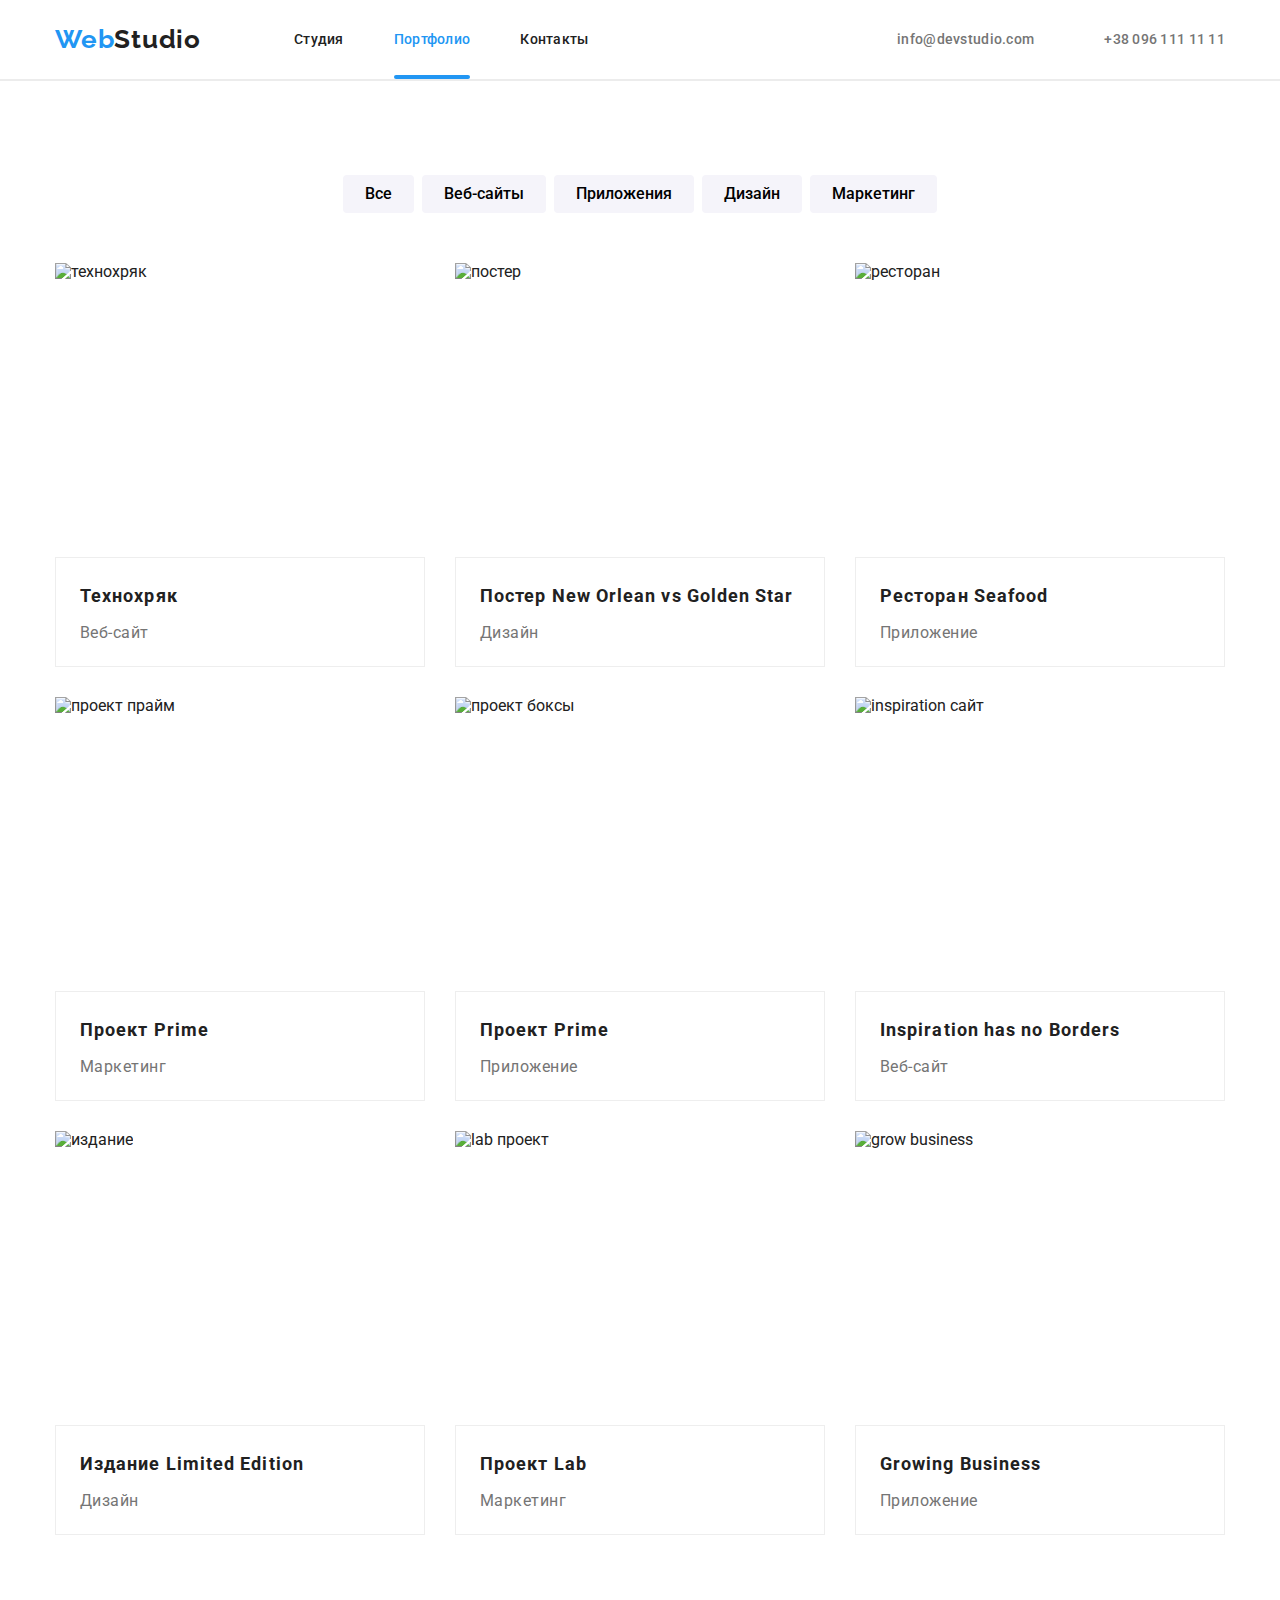
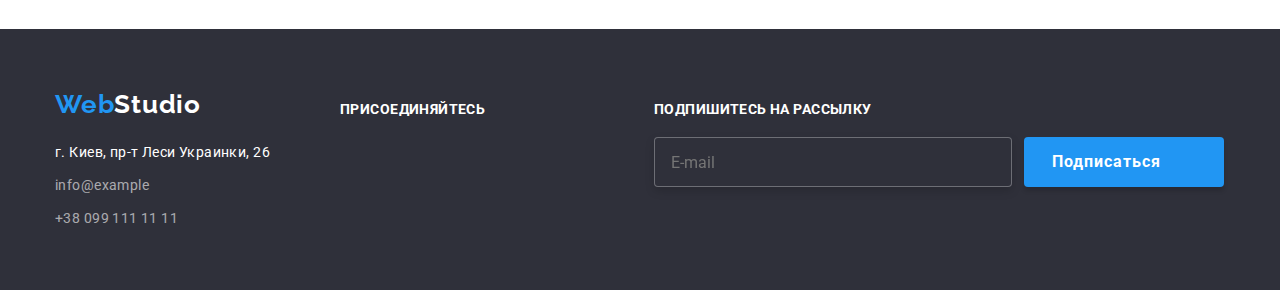
==== portfolio.html @ 8ff555a3 "initial commit" ====
<!DOCTYPE html>
<html lang="ru">

<head>
  <title>Портфолио</title>
  <link rel="shortcut icon" href="./images/favicon.ico" type="image/ico">
  <link href="./css/main.min.css" rel="stylesheet">
  <link rel="preconnect" href="https://fonts.googleapis.com">
  <link rel="preconnect" href="https://fonts.gstatic.com" crossorigin>
  <link rel="preconnect" href="https://fonts.googleapis.com">
  <link rel="preconnect" href="https://fonts.gstatic.com" crossorigin>
  <link href="https://fonts.googleapis.com/css2?family=Raleway:ital,wght@0,100;0,200;0,300;0,400;0,500;0,600;0,700;0,800;0,900;1,100;1,200;1,300;1,400;1,500;1,600;1,700;1,800;1,900&family=Roboto:ital,wght@0,100;0,300;0,400;0,500;0,700;0,900;1,100;1,300;1,400;1,500;1,700;1,900&display=swap" rel="stylesheet">
</head>

<body>
  <header>
    <div class="container">
      <a class="logo-link" href="./index.html" lang="en">Web<span class="accentlogo">Studio</span></a>
      <nav>
        <ul>
          <li><a href="./index.html" class="link-inline">Студия</a></li>
          <li>
            <a href="./portfolio.html" class="link-inline a1 current">Портфолио</a>
          </li>
          <li><a href="#" class="link-inline a2">Контакты</a></li>
        </ul>
      </nav>

      <div class="contact">
        <a href="#" class="link-inline2">
          <svg class="contact-icon-1">
            <use href="./images/icons.svg#icon-envelope"></use>
          </svg>info@devstudio.com</a>
        <a href="#" class="link-inline2 a3">
          <svg class="contact-icon-2">
            <use href="./images/icons.svg#icon-Vector"></use>
          </svg>+38 096 111 11 11</a>
      </div>
    </div>
  </header>
  <hr class="line">

  <main>
    <section class="main-section-9">
      <div class="main-section-5">
        <div class="container">
          <ul>
            <li>
              <button type="button" class="button2">Все</button>
            </li>

            <li class="li14">
              <button type="button" class="button2">Веб-сайты</button>
            </li>

            <li class="li15">
              <button type="button" class="button2">Приложения</button>
            </li>

            <li class="li16">
              <button type="button" class="button2">Дизайн</button>
            </li>

            <li class="li17">
              <button type="button" class="button2">Маркетинг</button>
            </li>
          </ul>
        </div>
      </div>

      <div class="main-section-6">
        <div class="container">
          <ul>
            <li class="li18">
              <div class="overlay">
              <img src="./images/imgtexno.jpg" alt="технохряк" width="370" height="404" />
              <div class="name-project">
                <h3 class="name2">Технохряк</h3>
                <p class="prof2">Веб-сайт</p>
              </div>
                <p class="overlay-text">
                  Ресурс предлагает комплексные<br>
                  предложения с разным уровнем <br>
                  функционала и сервисов. Все это<br>
                  позволит посетителю получить<br>
                  исчерпывающие сведения<br>
                  о компании или частном лице.
                </p>
              </div>
            </li>

            <li class="li19">
              <div class="overlay">
                <img src="./images/imgposter.jpg" alt="постер" width="370" height="404" />
              <div class="name-project">
                <h3 class="name2">Постер New Orlean vs Golden Star</h3>
                <p class="prof2">Дизайн</p>
              </div>
                  <p class="overlay-text">
                    Ресурс предлагает комплексные<br>
                    предложения с разным уровнем <br>
                    функционала и сервисов. Все это<br>
                    позволит посетителю получить<br>
                    исчерпывающие сведения<br>
                    о компании или частном лице.
                  </p>
                </div>
            </li>

            <li class="li20">
              

              <div class="overlay">
                <img src="./images/imgrestoran.jpg" alt="ресторан" width="370" height="404" />
              <div class="name-project">
                <h3 class="name2">Ресторан Seafood</h3>
                <p class="prof2">Приложение</p>
              </div>
                  <p class="overlay-text">
                    Ресурс предлагает комплексные<br>
                    предложения с разным уровнем <br>
                    функционала и сервисов. Все это<br>
                    позволит посетителю получить<br>
                    исчерпывающие сведения<br>
                    о компании или частном лице.
                  </p>
                </div>
            </li>
          </ul>
        </div>
      </div>

      <div class="main-section-7">
        <div class="container">
          <ul>
            <li class="li21">

              <div class="overlay">
                <img src="./images/imgproekt.jpg" alt="проект прайм" width="370" height="404" />
              <div class="name-project">
                <h3 class="name2">Проект Prime</h3>
                <p class="prof2">Маркетинг</p>
              </div>
                  <p class="overlay-text">
                    Ресурс предлагает комплексные<br>
                    предложения с разным уровнем <br>
                    функционала и сервисов. Все это<br>
                    позволит посетителю получить<br>
                    исчерпывающие сведения<br>
                    о компании или частном лице.
                  </p>
                </div>
            </li>

            <li class="li22">
              
              <div class="overlay">
                <img src="./images/imgproekt2.jpg" alt="проект боксы" width="370" height="404" />
              <div class="name-project">
                <h3 class="name2">Проект Prime</h3>
                <p class="prof2">Приложение</p>
              </div>

                  <p class="overlay-text">
                    Ресурс предлагает комплексные<br>
                    предложения с разным уровнем <br>
                    функционала и сервисов. Все это<br>
                    позволит посетителю получить<br>
                    исчерпывающие сведения<br>
                    о компании или частном лице.
                  </p>
                </div>
            </li>

            <li class="li23">
              <div class="overlay">
                <img src="./images/imgins.jpg" alt="inspiration сайт" width="370" height="404" />
              <div class="name-project">
                <h3 class="name2">Inspiration has no Borders</h3>
                <p class="prof2">Веб-сайт</p>
              </div>
                  <p class="overlay-text">
                    Ресурс предлагает комплексные<br>
                    предложения с разным уровнем <br>
                    функционала и сервисов. Все это<br>
                    позволит посетителю получить<br>
                    исчерпывающие сведения<br>
                    о компании или частном лице.
                  </p>
                </div>
            </li>
          </ul>
        </div>
      </div>

      <div class="main-section-8">
        <div class="container">
          <ul>
            <li class="li24">
              <div class="overlay">
                <img src="./images/imgizdanie.jpg" alt="издание" width="370" height="404" />
              <div class="name-project">
                <h3 class="name2">Издание Limited Edition</h3>
                <p class="prof2">Дизайн</p>
              </div>
                  <p class="overlay-text">
                    Ресурс предлагает комплексные<br>
                    предложения с разным уровнем <br>
                    функционала и сервисов. Все это<br>
                    позволит посетителю получить<br>
                    исчерпывающие сведения<br>
                    о компании или частном лице.
                  </p>
                </div>
            </li>

            <li class="li25">
              <div class="overlay">
                <img src="./images/imglab.jpg" alt="lab проект" width="370" height="404" />
              <div class="name-project">
                <h3 class="name2">Проект Lab</h3>
                <p class="prof2">Маркетинг</p>
              </div>
                  <p class="overlay-text">
                    Ресурс предлагает комплексные<br>
                    предложения с разным уровнем <br>
                    функционала и сервисов. Все это<br>
                    позволит посетителю получить<br>
                    исчерпывающие сведения<br>
                    о компании или частном лице.
                  </p>
                </div>
            </li>

            <li class="li26">

              <div class="overlay">
                <img src="./images/imggrow.jpg" alt="grow business" width="370" height="404" />
              <div class="name-project">
                <h3 class="name2">Growing Business</h3>
                <p class="prof2">Приложение</p>
              </div>
                  <p class="overlay-text">
                    Ресурс предлагает комплексные<br>
                    предложения с разным уровнем <br>
                    функционала и сервисов. Все это<br>
                    позволит посетителю получить<br>
                    исчерпывающие сведения<br>
                    о компании или частном лице.
                  </p>
                </div>
            </li>
          </ul>
        </div>
      </div>
    </section>
  </main>

  <footer>
    <div class="container">
      <div class="footer-info">
        <a class="logo-link" href="./index.html" lang="en">Web<span class="accentlogo2">Studio</span></a>
        <adress>
          <ul>
            <li>
              <a class="link-inline3" href="https://www.google.com.ua/maps/place/бул.+Леси+Украинки,+26,+Киев,+02000/@50.4265807,30.5361971,17z/data=!3m1!4b1!4m5!3m4!1s0x40d4cf0e033ecbe9:0x57a4dffefec77da0!8m2!3d50.4265807!4d30.5383858">г. Киев, пр-т Леси Украинки, 26 </a>
            </li>

            <li class="li12">
              <a href="#" class="link-inline4">info@example</a>
            </li>

            <li class="li13">
              <a href="#" class="link-inline4">+38 099 111 11 11</a>
            </li>
          </ul>
        </adress>
      </div>

      <div class="footer-social-links">
        <h3>Присоединяйтесь</h3>

        <ul>
          <li>
            <a class="a14" href="#">
              <svg class="footer-svg">
                <use href="images/icons.svg#icon-Ellipse-3"></use>
              </svg>
            </a>
          </li>

          <li>
            <a class="a15" href="#">
              <svg class="footer-svg svg6">
                <use href="images/icons.svg#icon-Ellipse-2"></use>
              </svg>
            </a>
          </li>

          <li>
            <a class="a16" href="#">
              <svg class="footer-svg svg7">
                <use href="images/icons.svg#icon-Ellipse-1"></use>
              </svg>
            </a>
          </li>

          <li>
            <a class="a17" href="#">
              <svg class="footer-svg svg8">
                <use href="images/icons.svg#icon-Ellipse"></use>
              </svg>
            </a>
          </li>
        </ul>
      </div>

      <div class="footer-email">
        <h3>Подпишитесь на рассылку</h3>
        <ul>
            <li>
                <form>
                    <input
                      type="email"
                      class="contact-form-input"
                      name="user_email"
                      placeholder="E-mail"
                      required
                    />
                </form>
            </li>

            <li>
                <button class="button3" type="submit">Подписаться<svg><use href="./images/icons.svg#icon-send"></use></svg></button>
            </li>
        </ul>
      </div>

    </div>
  </footer>

</body>

</html>
---- css/main.min.css ----
html,body{margin:0;padding:0}body{color:#212121;background-color:#fff;font-family:Roboto}*,*::before,*::after{box-sizing:border-box}a{text-decoration:none}ul{list-style:none;padding-left:0;margin:0}h1,h2,h3,h4,h5,h6,p{margin:0}textarea{resize:none}header{display:flex;background-color:#fff;padding-top:24px;padding-bottom:24px;font-family:Roboto}main{font-family:Roboto}.line{margin:0;border:1px solid #ececec}header .container{display:flex;align-items:center}nav{display:flex}header ul{display:flex;margin:0;padding:0}header .current{color:#2196f3}.current::after{content:"";position:absolute;width:100%;height:4px;background-size:cover;background-color:#2196f3;border-radius:2px;margin-top:43px;background-image:url(./images/hover.jpg)}.a1,.a2,.a3{margin-left:50px}.contact{display:flex;align-items:center;margin-left:auto}.contact svg{margin-right:10px}.link-inline2 .contact-icon-1{width:16px;height:12px;fill:#757575;transition:250ms cubic-bezier(0.4, 0, 0.2, 1)}.link-inline2 .contact-icon-2{width:10px;height:16px;fill:#757575;transition:250ms cubic-bezier(0.4, 0, 0.2, 1)}.link-inline2:hover .contact-icon-1,.link-inline2:focus .contact-icon-1{transition:250ms cubic-bezier(0.4, 0, 0.2, 1);fill:#2196f3}.link-inline2:hover .contact-icon-2,.link-inline2:focus .contact-icon-2{transition:250ms cubic-bezier(0.4, 0, 0.2, 1);fill:#2196f3}.contact a{display:flex;align-items:center}header .logo-link{margin-right:93px}.container{width:1200px;padding-left:15px;padding-right:15px;margin:0 auto}.container-2{display:flex;margin-bottom:30px}.container-sect-1{width:270px;height:120px;background:#f5f4fa;border-radius:4px;display:inline-flex;justify-content:center;align-items:center}.container-sect-2{width:270px;height:120px;background:#f5f4fa;border-radius:4px;display:inline-flex;justify-content:center;align-items:center}.container-sect-3{width:270px;height:120px;background:#f5f4fa;border-radius:4px;display:inline-flex;justify-content:center;align-items:center}.container-sect-4{width:270px;height:120px;background:#f5f4fa;border-radius:4px;display:inline-flex;justify-content:center;align-items:center}.container2-svg{width:70px;height:70px}.main-section-1{display:flex;background-color:#2f303a;padding-top:200px;padding-bottom:200px;background-image:linear-gradient(rgba(47, 48, 58, 0.4), rgba(47, 48, 58, 0.4)),url(https://i.ibb.co/mz9Yhfp/bg-1-sect.jpg);background-repeat:no-repeat;background-position:center;background-size:cover;max-width:100%;margin:0 auto}.main-section-1 h1{text-align:center;margin-top:0}.button-pos{display:flex;justify-content:center;margin-top:30px}.button-pos2{display:flex;justify-content:center;margin-top:40px}.backdrop{position:fixed;top:0;left:0;width:100%;height:100%;z-index:1;background-color:rgba(0,0,0,.2);transition:opacity 250ms cubic-bezier(0.4, 0, 0.2, 1),visibility 250ms cubic-bezier(0.4, 0, 0.2, 1)}.backdrop.is-hidden{visibility:hidden;opacity:0;pointer-events:none}.backdrop.is-hidden .modal{transform:translate(-50%, -50%) scale(0.5)}.modal{position:absolute;top:221px;left:50%;transform:translate(-50%, 0);margin-left:auto;width:528px;height:581px;background-color:#fff;box-shadow:0px 1px 3px rgba(0,0,0,.12),0px 1px 1px rgba(0,0,0,.14),0px 2px 1px rgba(0,0,0,.2);border-radius:4px;transition:transform 250ms cubic-bezier(0.4, 0, 0.2, 1)}.modal .button-close{display:block;position:absolute;top:8px;right:8px;background-color:#fff;padding:0;margin:0;border:none;cursor:pointer}.modal .close-icon:hover{fill:#2196f3;transition:250ms cubic-bezier(0.4, 0, 0.2, 1)}.modal .close-icon{height:30px;width:30px;border:1px solid rgba(0,0,0,.1);border-radius:50%;transition:250ms cubic-bezier(0.4, 0, 0.2, 1)}.modal h3{font-family:Roboto;font-style:normal;text-align:center;font-weight:700;font-size:20px;line-height:23px;letter-spacing:.03em;color:#212121;width:448px;margin-bottom:12px}.modal .name-text{font-family:Roboto;font-style:normal;font-weight:400;font-size:12px;line-height:14px;letter-spacing:.01em;color:#757575;margin-bottom:4px}.modal .name-check{font-family:Roboto;font-style:normal;font-weight:400;line-height:18px;font-size:14px;letter-spacing:.03em;color:#757575}.modal label{display:flex}.modal-container{padding:40px}.modal-icon-1{position:absolute;width:12px;height:12px;left:55px;top:107px;transition:250ms cubic-bezier(0.4, 0, 0.2, 1)}.modal-icon-2{position:absolute;width:13px;height:13px;left:54.27px;top:174.26px;transition:250ms cubic-bezier(0.4, 0, 0.2, 1)}.modal-icon-3{position:absolute;width:15px;height:12px;left:53.5px;top:243px;transition:250ms cubic-bezier(0.4, 0, 0.2, 1)}.modal-hover-focus:hover .modal-icon,.modal-hover-focus:focus .modal-icon{fill:#2196f3}.modal-hover-focus:hover .contact-form-input,.modal-hover-focus:focus .contact-form-input{border:1px solid #2196f3;border-radius:4px}.contact-form-input{width:448px;height:40px;border:1px solid rgba(33,33,33,.2);border-radius:4px;margin-bottom:10px;transition:250ms cubic-bezier(0.4, 0, 0.2, 1);padding-left:42px}.contact-form-message:hover,.contact-form-message:focus{border:1px solid #2196f3;border-radius:4px}.contact-form-message{width:448px;height:120px;border:1px solid rgba(33,33,33,.2);border-radius:4px;padding-top:12px;padding-left:16px;margin-bottom:20px;font-family:Roboto;font-style:normal;font-weight:400;font-size:12px;line-height:14px;letter-spacing:.01em;transition:250ms cubic-bezier(0.4, 0, 0.2, 1)}.contact-form-checkbox{width:16px;height:15px;margin-right:8.38px;margin-left:12px;cursor:pointer}.container-check{display:block;position:relative;cursor:pointer;font-size:22px;-webkit-user-select:none;-moz-user-select:none;-ms-user-select:none;user-select:none}.container-check input{position:absolute;opacity:0;cursor:pointer;height:0;width:0}.checkmark{margin-left:12px;margin-right:8.38px;height:15px;width:16px;background-image:url(../images/Vectordisabled.svg)}.container-check input:checked~.checkmark{background-image:url(../images/check.svg)}.modal-container label a{color:#2196f3;text-decoration:underline}.main-section-2{display:flex;background-color:#fff;padding-top:94px;padding-bottom:94px}.main-section-2 ul{display:flex;margin:0}.main-section-2 li{width:270px}.main-section-2 h3{margin-bottom:10px}.li2,.li3,.li4{margin-left:30px}.main-section-2 div{margin-bottom:30px}.main-section-3{display:flex;background-color:#fff;padding-bottom:94px}.main-section-3 h2{text-align:center}.main-section-3 ul{margin-top:50px;display:flex}.main-section-3 img{display:block}.li5{position:relative}.zan-text{position:absolute;background-color:rgba(47,48,58,.8);padding-top:27px;padding-bottom:27px;width:370px;bottom:0}.zan-text h3{font-style:normal;font-weight:700;font-size:14px;line-height:16px;text-align:center;letter-spacing:.03em;text-transform:uppercase;color:#fff}.li6,.li7{position:relative;margin-left:30px}.main-section-4{display:flex;background-color:#f5f4fa;padding-top:94px;padding-bottom:124px}.main-section-4 h2{margin:0;text-align:center;margin-bottom:50px}.main-section-4 ul{display:flex;margin:0}.main-section-4 img{box-shadow:0px 1px 3px rgba(0,0,0,.12),0px 1px 1px rgba(0,0,0,.14),0px 2px 1px rgba(0,0,0,.2);border-radius:0px 0px 4px 4px}.li9,.li10,.li11{margin-left:30px}.name-prof{display:flex;flex-direction:column;columns:2;text-align:center;align-items:center;margin-top:-145px;margin-bottom:16px}.name-prof h3{margin-bottom:10px}.commad-icon-ul a .command-icon{width:20px;height:20px;transition:250ms cubic-bezier(0.4, 0, 0.2, 1)}.commad-icon-ul a{display:flex;background-color:#fff;border:none;border-radius:50%;padding:12px;transition:250ms cubic-bezier(0.4, 0, 0.2, 1)}.a4{margin-left:32px}.a5,.a6,.a7{margin-left:10px}.commad-icon-ul a .command-icon{fill:#afb1b8}.commad-icon-ul a:hover .command-icon,.commad-icon-ul a:focus .command-icon{transition:250ms cubic-bezier(0.4, 0, 0.2, 1);fill:#fff}.commad-icon-ul a:hover,.commad-icon-ul a:focus{transition:250ms cubic-bezier(0.4, 0, 0.2, 1);background-color:#2196f3}.main-section-5{display:flex;background-color:#fff;margin-bottom:50px}.main-section-5 ul{display:flex;margin-top:0;margin-bottom:0;justify-content:center}.li14,.li15,.li16,.li17{margin-left:8px}.main-section-6{display:flex;margin-bottom:30px}.main-section-6 ul{display:flex}.li19,.li20,.li22,.li23,.li25,.li26{margin-left:30px}.overlay{position:relative;overflow:hidden;width:370px;height:404px}.overlay-text{position:absolute;visibility:hidden;width:370px;height:294px;background-color:rgba(33,150,243,.9);font-family:Roboto;font-style:normal;font-weight:400;font-size:18px;line-height:28px;letter-spacing:.03em;color:#fff;top:294px;padding-top:63px;padding-left:24px;padding-bottom:63px;transition:transform 250ms cubic-bezier(0.4, 0, 0.2, 1),opacity 250ms cubic-bezier(0.4, 0, 0.2, 1)}.name-project{position:absolute;overflow:hidden;background-color:#fff;width:370px;height:110px;top:294px;padding-top:20px;padding-left:24px;border:1px solid #eee;z-index:1}.name-project p{margin-top:4px}.li18 .overlay-text{transition:250ms cubic-bezier(0.4, 0, 0.2, 1)}.li19 .overlay-text{transition:250ms cubic-bezier(0.4, 0, 0.2, 1)}.li20 .overlay-text{transition:250ms cubic-bezier(0.4, 0, 0.2, 1)}.li21 .overlay-text{transition:250ms cubic-bezier(0.4, 0, 0.2, 1)}.li22 .overlay-text{transition:250ms cubic-bezier(0.4, 0, 0.2, 1)}.li23 .overlay-text{transition:250ms cubic-bezier(0.4, 0, 0.2, 1)}.li24 .overlay-text{transition:250ms cubic-bezier(0.4, 0, 0.2, 1)}.li25 .overlay-text{transition:250ms cubic-bezier(0.4, 0, 0.2, 1)}.li26 .overlay-text{transition:250ms cubic-bezier(0.4, 0, 0.2, 1)}.li18:hover .overlay-text{visibility:visible;transform:translatey(-100%)}.li19:hover .overlay-text{visibility:visible;transform:translatey(-100%)}.li20:hover .overlay-text{visibility:visible;transform:translatey(-100%)}.li21:hover .overlay-text{visibility:visible;transform:translatey(-100%)}.li22:hover .overlay-text{visibility:visible;transform:translatey(-100%)}.li23:hover .overlay-text{visibility:visible;transform:translatey(-100%)}.li24:hover .overlay-text{visibility:visible;transform:translatey(-100%)}.li25:hover .overlay-text{visibility:visible;transform:translatey(-100%)}.li26:hover .overlay-text{visibility:visible;transform:translatey(-100%)}.main-section-7{display:flex;margin-bottom:30px}.main-section-7 ul{display:flex}.main-section-8{display:flex}.main-section-8 ul{display:flex}.main-section-9{padding-top:94px;padding-bottom:94px}.li18,.li19,.li20,.li21,.li22,.li23,.li24,.li25,.li26{transition:250ms cubic-bezier(0.4, 0, 0.2, 1)}.li18:hover,.li19:hover,.li20:hover,.li21:hover,.li22:hover,.li23:hover,.li24:hover,.li25:hover,.li26:hover,.li18:focus,.li19:focus,.li20:focus,.li21:focus,.li22:focus,.li23:focus,.li24:focus,.li25:focus,.li26:focus{box-shadow:0px 1px 1px rgba(0,0,0,.12),0px 4px 4px rgba(0,0,0,.06),1px 4px 6px rgba(0,0,0,.16)}.main-section-10{padding-top:94px;padding-bottom:94px}.main-section-10 h2{text-align:center;margin-bottom:50px}.client-section{display:flex}.client-section a{display:flex;width:170px;height:92px;fill:#afb1b8;border:1px solid #afb1b8;border-radius:4px;transition:250ms cubic-bezier(0.4, 0, 0.2, 1)}.client-section a:hover,.client-section a:focus{fill:#2196f3;border:1px solid #2196f3;border-radius:4px}.a8,.a9,.a10,.a11,.a12{margin-right:30px}footer{display:flex;background-color:#2f303a;margin:0;padding-top:60px;padding-bottom:60px;font-family:Roboto}.footer-info{float:left;display:block}footer ul{margin-top:20px}.li12,.li13{margin-top:9px}footer h3{font-family:Roboto;font-style:normal;font-weight:700;font-size:14px;line-height:16px;letter-spacing:.03em;text-transform:uppercase;color:#fff;margin-bottom:20px}.footer-email{display:block;float:left;margin-left:108px;padding-top:12px}.footer-email input{width:358px;height:50px;background-color:#2f303a;color:#fff;border:1px solid rgba(255,255,255,.3);filter:drop-shadow(0px 4px 4px rgba(0, 0, 0, 0.15));border-radius:4px;margin-right:12px;padding-left:16px}.footer-email ul{display:flex}.footer-email svg{height:24px;width:24px;margin-left:10px}.footer-social-links a{display:flex;width:44px;height:44px;fill:rgba(255,255,255,.1);transition:250ms cubic-bezier(0.4, 0, 0.2, 1)}footer a:hover,footer a:focus{fill:#2196f3}.a15,.a16,.a17{margin-left:10px}.footer-social-links{display:block;float:left;margin-left:70px;padding-top:12px}.footer-social-links ul{display:flex}.logo-link{font-family:Raleway;font-style:normal;font-weight:bold;font-size:26px;line-height:1.2;letter-spacing:.03em;color:#2196f3}.accentlogo{font-family:Raleway;font-style:normal;font-weight:bold;font-size:26px;line-height:1.2;letter-spacing:.03em;color:#212121}.accentlogo2{font-family:Raleway;font-style:normal;font-weight:bold;font-size:26px;line-height:1.2;letter-spacing:.03em;color:#fff}.link-inline{display:inline-flex;position:relative;font-style:normal;font-weight:500;font-size:14px;line-height:1.1;letter-spacing:.02em;color:#212121;transition:250ms cubic-bezier(0.4, 0, 0.2, 1)}.link-inline2{font-style:normal;font-weight:500;font-size:14px;line-height:1.1;letter-spacing:.02em;color:#757575;transition:250ms cubic-bezier(0.4, 0, 0.2, 1)}.link-inline3{font-family:Roboto;font-style:normal;font-weight:400;font-size:14px;line-height:24px;letter-spacing:.03em;color:#fff;transition:250ms cubic-bezier(0.4, 0, 0.2, 1)}.link-inline4{font-family:Roboto;font-style:normal;font-weight:400;font-size:14px;line-height:24px;letter-spacing:.03em;color:rgba(255,255,255,.6);transition:250ms cubic-bezier(0.4, 0, 0.2, 1)}.link-inline:hover,.link-inline:focus{color:#2196f3}.link-inline2:hover,.link-inline2:focus{color:#2196f3}.link-inline3:hover,.link-inline3:focus{color:#2196f3}.main-logo{font-style:normal;font-weight:900;font-size:44px;line-height:1.4;letter-spacing:.06em;text-transform:uppercase;text-align:left;color:#fff}.button1{font-family:Roboto;color:#fff;font-style:normal;font-weight:bold;font-size:16px;line-height:1.9;letter-spacing:.06em;cursor:pointer;background:#2196f3;box-shadow:0px 4px 4px rgba(0,0,0,.15);border-radius:4px;width:200px;height:50px;border:0}.button2{font-family:Roboto;font-style:normal;font-weight:500;font-size:16px;line-height:1.6;cursor:pointer;background:#f5f4fa;border-radius:4px;height:38px;border:0;padding-left:22px;padding-right:22px;transition:250ms cubic-bezier(0.4, 0, 0.2, 1)}.button3{width:200px;height:50px;background:#2196f3;box-shadow:0px 4px 4px rgba(0,0,0,.15);border-radius:4px;border:0;font-family:Roboto;font-style:normal;font-weight:700;font-size:16px;line-height:30px;align-items:center;text-align:center;letter-spacing:.06em;color:#fff;cursor:pointer;display:flex;padding-left:28px}.button4{width:200px;height:50px;font-family:Roboto;font-style:normal;font-weight:700;font-size:16px;line-height:30px;letter-spacing:.06em;color:#fff;background:#2196f3;box-shadow:0px 4px 4px rgba(0,0,0,.15);border-radius:4px;border:0;cursor:pointer;transition:250ms cubic-bezier(0.4, 0, 0.2, 1)}.button4:hover,.button4:focus{background:#188ce8;box-shadow:0px 4px 4px rgba(0,0,0,.15);border-radius:4px}.button2:hover,.button2:focus{background:#2196f3;color:#fff;box-shadow:0px 3px 1px rgba(0,0,0,.1),0px 1px 2px rgba(0,0,0,.08),0px 2px 2px rgba(0,0,0,.12)}.main-zag{font-style:normal;font-weight:bold;font-size:14px;line-height:1.1;letter-spacing:.03em;text-transform:uppercase;color:#212121}.main-par{font-style:normal;font-weight:normal;font-size:14px;line-height:1.7;letter-spacing:.03em;color:#757575}.main-zag-2{font-style:normal;font-weight:bold;font-size:36px;line-height:1.2;text-align:left;letter-spacing:.03em;color:#212121}.name{font-style:normal;font-weight:500;font-size:16px;line-height:1.2;text-align:left;letter-spacing:.03em;color:#212121}.prof{font-style:normal;font-weight:normal;font-size:16px;line-height:1.2;text-align:left;letter-spacing:.03em;color:#757575}.name2{font-style:normal;font-weight:bold;font-size:18px;line-height:2;letter-spacing:.06em;color:#212121}.prof2{font-style:normal;font-weight:normal;font-size:16px;line-height:1.9;letter-spacing:.03em;color:#757575}/*! modern-normalize v1.1.0 | MIT License | https://github.com/sindresorhus/modern-normalize */*,::before,::after{box-sizing:border-box}html{line-height:1.15;-webkit-text-size-adjust:100%;-moz-tab-size:4;tab-size:4}body{margin:0;font-family:system-ui,-apple-system,"Segoe UI",Roboto,Helvetica,Arial,sans-serif,"Apple Color Emoji","Segoe UI Emoji"}hr{height:0;color:inherit}abbr[title]{text-decoration:underline dotted}b,strong{font-weight:bolder}code,kbd,samp,pre{font-family:ui-monospace,SFMono-Regular,Consolas,"Liberation Mono",Menlo,monospace;font-size:1em}small{font-size:80%}sub,sup{font-size:75%;line-height:0;position:relative;vertical-align:baseline}sub{bottom:-0.25em}sup{top:-0.5em}table{text-indent:0;border-color:inherit}button,input,optgroup,select,textarea{font-family:inherit;font-size:100%;line-height:1.15;margin:0}button,select{text-transform:none}button,[type=button],[type=reset],[type=submit]{-webkit-appearance:button}::-moz-focus-inner{border-style:none;padding:0}:-moz-focusring{outline:1px dotted ButtonText}:-moz-ui-invalid{box-shadow:none}legend{padding:0}progress{vertical-align:baseline}::-webkit-inner-spin-button,::-webkit-outer-spin-button{height:auto}[type=search]{-webkit-appearance:textfield;outline-offset:-2px}::-webkit-search-decoration{-webkit-appearance:none}::-webkit-file-upload-button{-webkit-appearance:button;font:inherit}summary{display:list-item}:focus{outline:none}/*# sourceMappingURL=main.min.css.map */
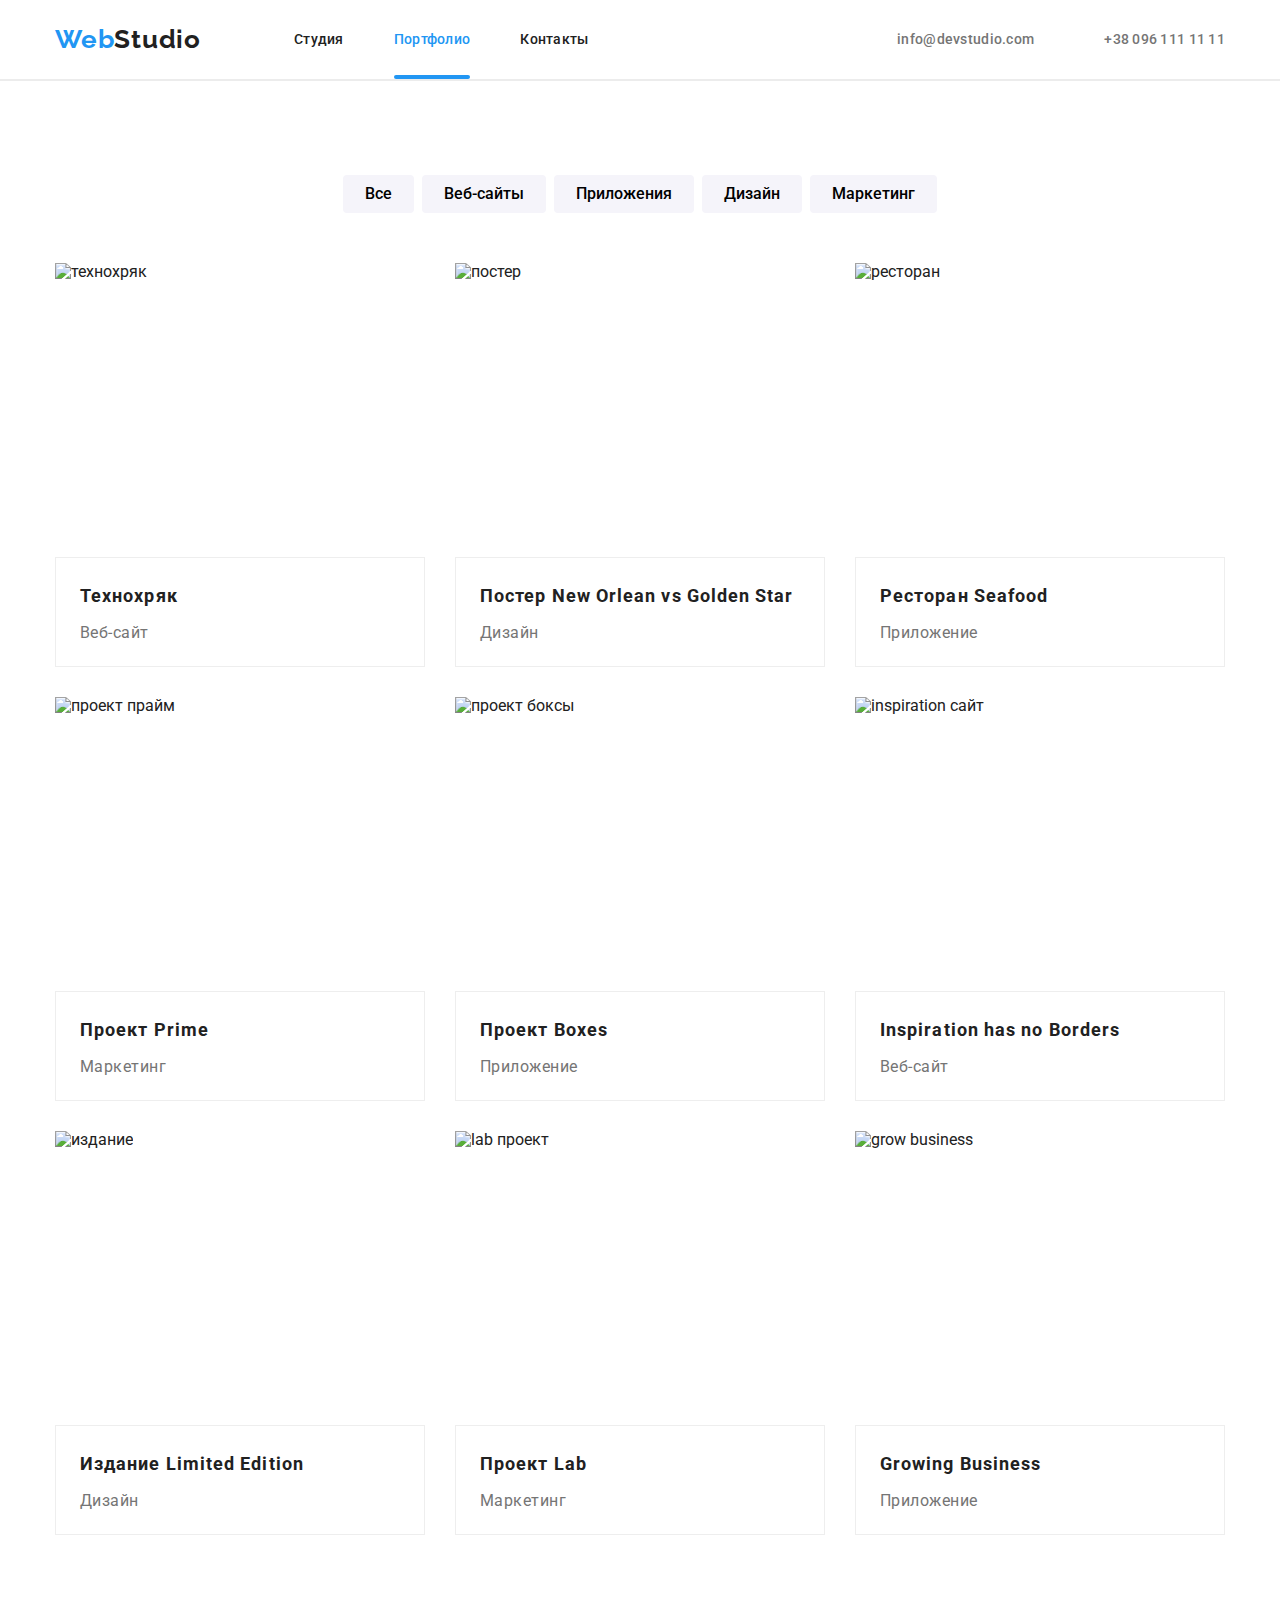
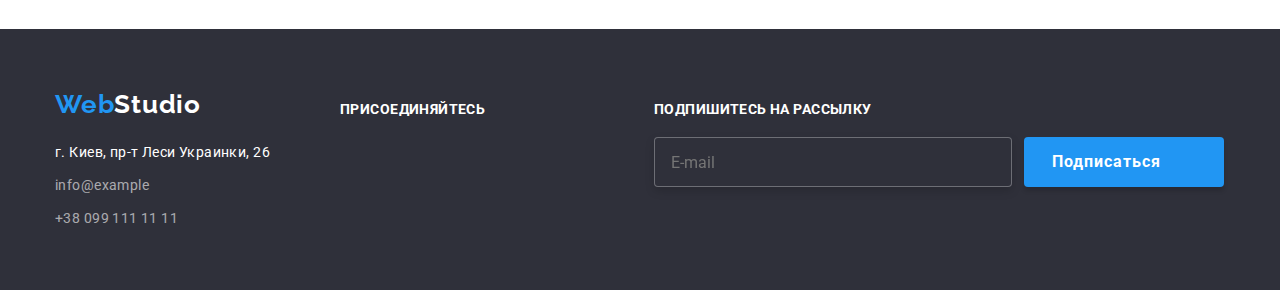
==== commit e9ea2987: "initial commit" ====
--- a/portfolio.html
+++ b/portfolio.html
@@ -73,7 +73,8 @@
           <ul>
             <li class="li18">
               <div class="overlay">
-              <img src="./images/imgtexno.jpg" alt="технохряк" width="370" height="404" />
+              <img class="LaptopPhoto" src="./images/imgtexno.jpg" alt="технохряк" width="370" height="404" />
+              <img class="TabletPhoto" src="./images/imgtexnoTablet.jpg" alt="техно планшет" width="354" height="404" />
               <div class="name-project">
                 <h3 class="name2">Технохряк</h3>
                 <p class="prof2">Веб-сайт</p>
@@ -92,6 +93,7 @@
             <li class="li19">
               <div class="overlay">
                 <img src="./images/imgposter.jpg" alt="постер" width="370" height="404" />
+                <img class="TabletPhoto" src="./images/imgposterTablet.jpg" alt="постер планшет" width="354" height="404" />
               <div class="name-project">
                 <h3 class="name2">Постер New Orlean vs Golden Star</h3>
                 <p class="prof2">Дизайн</p>
@@ -112,6 +114,7 @@
 
               <div class="overlay">
                 <img src="./images/imgrestoran.jpg" alt="ресторан" width="370" height="404" />
+                <img class="TabletPhoto" src="./images/imgrestoranTablet.jpg" alt="ресторан планшет" width="354" height="404" />
               <div class="name-project">
                 <h3 class="name2">Ресторан Seafood</h3>
                 <p class="prof2">Приложение</p>
@@ -137,6 +140,7 @@
 
               <div class="overlay">
                 <img src="./images/imgproekt.jpg" alt="проект прайм" width="370" height="404" />
+                <img class="TabletPhoto" src="./images/imgproektTablet.jpg" alt="проект прайм планшет" width="354" height="404" />
               <div class="name-project">
                 <h3 class="name2">Проект Prime</h3>
                 <p class="prof2">Маркетинг</p>
@@ -156,8 +160,9 @@
               
               <div class="overlay">
                 <img src="./images/imgproekt2.jpg" alt="проект боксы" width="370" height="404" />
-              <div class="name-project">
-                <h3 class="name2">Проект Prime</h3>
+                <img class="TabletPhoto" src="./images/imgproekt2Tablet.jpg" alt="проект боксы планшет" width="354" height="404" />
+              <div class="name-project">
+                <h3 class="name2">Проект Boxes</h3>
                 <p class="prof2">Приложение</p>
               </div>
 
@@ -175,6 +180,7 @@
             <li class="li23">
               <div class="overlay">
                 <img src="./images/imgins.jpg" alt="inspiration сайт" width="370" height="404" />
+                <img class="TabletPhoto" src="./images/imginsTablet.jpg" alt="inspiration планшет" width="354" height="404" />
               <div class="name-project">
                 <h3 class="name2">Inspiration has no Borders</h3>
                 <p class="prof2">Веб-сайт</p>
@@ -199,6 +205,7 @@
             <li class="li24">
               <div class="overlay">
                 <img src="./images/imgizdanie.jpg" alt="издание" width="370" height="404" />
+                <img class="TabletPhoto" src="./images/imgizdanieTablet.jpg" alt="издание планшет" width="354" height="404" />
               <div class="name-project">
                 <h3 class="name2">Издание Limited Edition</h3>
                 <p class="prof2">Дизайн</p>
@@ -217,6 +224,7 @@
             <li class="li25">
               <div class="overlay">
                 <img src="./images/imglab.jpg" alt="lab проект" width="370" height="404" />
+                <img class="TabletPhoto" src="./images/imglabTablet.jpg" alt="lab планшет" width="354" height="404" />
               <div class="name-project">
                 <h3 class="name2">Проект Lab</h3>
                 <p class="prof2">Маркетинг</p>
@@ -236,6 +244,7 @@
 
               <div class="overlay">
                 <img src="./images/imggrow.jpg" alt="grow business" width="370" height="404" />
+                <img class="TabletPhoto" src="./images/imggrowTablet.jpg" alt="grow business" width="354" height="404" />
               <div class="name-project">
                 <h3 class="name2">Growing Business</h3>
                 <p class="prof2">Приложение</p>
@@ -331,7 +340,9 @@
             </li>
 
             <li>
+              <div class="button-pos3">
                 <button class="button3" type="submit">Подписаться<svg><use href="./images/icons.svg#icon-send"></use></svg></button>
+              </div>
             </li>
         </ul>
       </div>
--- a/css/main.min.css
+++ b/css/main.min.css
@@ -1 +1 @@
-html,body{margin:0;padding:0}body{color:#212121;background-color:#fff;font-family:Roboto}*,*::before,*::after{box-sizing:border-box}a{text-decoration:none}ul{list-style:none;padding-left:0;margin:0}h1,h2,h3,h4,h5,h6,p{margin:0}textarea{resize:none}header{display:flex;background-color:#fff;padding-top:24px;padding-bottom:24px;font-family:Roboto}main{font-family:Roboto}.line{margin:0;border:1px solid #ececec}header .container{display:flex;align-items:center}nav{display:flex}header ul{display:flex;margin:0;padding:0}header .current{color:#2196f3}.current::after{content:"";position:absolute;width:100%;height:4px;background-size:cover;background-color:#2196f3;border-radius:2px;margin-top:43px;background-image:url(./images/hover.jpg)}.a1,.a2,.a3{margin-left:50px}.contact{display:flex;align-items:center;margin-left:auto}.contact svg{margin-right:10px}.link-inline2 .contact-icon-1{width:16px;height:12px;fill:#757575;transition:250ms cubic-bezier(0.4, 0, 0.2, 1)}.link-inline2 .contact-icon-2{width:10px;height:16px;fill:#757575;transition:250ms cubic-bezier(0.4, 0, 0.2, 1)}.link-inline2:hover .contact-icon-1,.link-inline2:focus .contact-icon-1{transition:250ms cubic-bezier(0.4, 0, 0.2, 1);fill:#2196f3}.link-inline2:hover .contact-icon-2,.link-inline2:focus .contact-icon-2{transition:250ms cubic-bezier(0.4, 0, 0.2, 1);fill:#2196f3}.contact a{display:flex;align-items:center}header .logo-link{margin-right:93px}.container{width:1200px;padding-left:15px;padding-right:15px;margin:0 auto}.container-2{display:flex;margin-bottom:30px}.container-sect-1{width:270px;height:120px;background:#f5f4fa;border-radius:4px;display:inline-flex;justify-content:center;align-items:center}.container-sect-2{width:270px;height:120px;background:#f5f4fa;border-radius:4px;display:inline-flex;justify-content:center;align-items:center}.container-sect-3{width:270px;height:120px;background:#f5f4fa;border-radius:4px;display:inline-flex;justify-content:center;align-items:center}.container-sect-4{width:270px;height:120px;background:#f5f4fa;border-radius:4px;display:inline-flex;justify-content:center;align-items:center}.container2-svg{width:70px;height:70px}.main-section-1{display:flex;background-color:#2f303a;padding-top:200px;padding-bottom:200px;background-image:linear-gradient(rgba(47, 48, 58, 0.4), rgba(47, 48, 58, 0.4)),url(https://i.ibb.co/mz9Yhfp/bg-1-sect.jpg);background-repeat:no-repeat;background-position:center;background-size:cover;max-width:100%;margin:0 auto}.main-section-1 h1{text-align:center;margin-top:0}.button-pos{display:flex;justify-content:center;margin-top:30px}.button-pos2{display:flex;justify-content:center;margin-top:40px}.backdrop{position:fixed;top:0;left:0;width:100%;height:100%;z-index:1;background-color:rgba(0,0,0,.2);transition:opacity 250ms cubic-bezier(0.4, 0, 0.2, 1),visibility 250ms cubic-bezier(0.4, 0, 0.2, 1)}.backdrop.is-hidden{visibility:hidden;opacity:0;pointer-events:none}.backdrop.is-hidden .modal{transform:translate(-50%, -50%) scale(0.5)}.modal{position:absolute;top:221px;left:50%;transform:translate(-50%, 0);margin-left:auto;width:528px;height:581px;background-color:#fff;box-shadow:0px 1px 3px rgba(0,0,0,.12),0px 1px 1px rgba(0,0,0,.14),0px 2px 1px rgba(0,0,0,.2);border-radius:4px;transition:transform 250ms cubic-bezier(0.4, 0, 0.2, 1)}.modal .button-close{display:block;position:absolute;top:8px;right:8px;background-color:#fff;padding:0;margin:0;border:none;cursor:pointer}.modal .close-icon:hover{fill:#2196f3;transition:250ms cubic-bezier(0.4, 0, 0.2, 1)}.modal .close-icon{height:30px;width:30px;border:1px solid rgba(0,0,0,.1);border-radius:50%;transition:250ms cubic-bezier(0.4, 0, 0.2, 1)}.modal h3{font-family:Roboto;font-style:normal;text-align:center;font-weight:700;font-size:20px;line-height:23px;letter-spacing:.03em;color:#212121;width:448px;margin-bottom:12px}.modal .name-text{font-family:Roboto;font-style:normal;font-weight:400;font-size:12px;line-height:14px;letter-spacing:.01em;color:#757575;margin-bottom:4px}.modal .name-check{font-family:Roboto;font-style:normal;font-weight:400;line-height:18px;font-size:14px;letter-spacing:.03em;color:#757575}.modal label{display:flex}.modal-container{padding:40px}.modal-icon-1{position:absolute;width:12px;height:12px;left:55px;top:107px;transition:250ms cubic-bezier(0.4, 0, 0.2, 1)}.modal-icon-2{position:absolute;width:13px;height:13px;left:54.27px;top:174.26px;transition:250ms cubic-bezier(0.4, 0, 0.2, 1)}.modal-icon-3{position:absolute;width:15px;height:12px;left:53.5px;top:243px;transition:250ms cubic-bezier(0.4, 0, 0.2, 1)}.modal-hover-focus:hover .modal-icon,.modal-hover-focus:focus .modal-icon{fill:#2196f3}.modal-hover-focus:hover .contact-form-input,.modal-hover-focus:focus .contact-form-input{border:1px solid #2196f3;border-radius:4px}.contact-form-input{width:448px;height:40px;border:1px solid rgba(33,33,33,.2);border-radius:4px;margin-bottom:10px;transition:250ms cubic-bezier(0.4, 0, 0.2, 1);padding-left:42px}.contact-form-message:hover,.contact-form-message:focus{border:1px solid #2196f3;border-radius:4px}.contact-form-message{width:448px;height:120px;border:1px solid rgba(33,33,33,.2);border-radius:4px;padding-top:12px;padding-left:16px;margin-bottom:20px;font-family:Roboto;font-style:normal;font-weight:400;font-size:12px;line-height:14px;letter-spacing:.01em;transition:250ms cubic-bezier(0.4, 0, 0.2, 1)}.contact-form-checkbox{width:16px;height:15px;margin-right:8.38px;margin-left:12px;cursor:pointer}.container-check{display:block;position:relative;cursor:pointer;font-size:22px;-webkit-user-select:none;-moz-user-select:none;-ms-user-select:none;user-select:none}.container-check input{position:absolute;opacity:0;cursor:pointer;height:0;width:0}.checkmark{margin-left:12px;margin-right:8.38px;height:15px;width:16px;background-image:url(../images/Vectordisabled.svg)}.container-check input:checked~.checkmark{background-image:url(../images/check.svg)}.modal-container label a{color:#2196f3;text-decoration:underline}.main-section-2{display:flex;background-color:#fff;padding-top:94px;padding-bottom:94px}.main-section-2 ul{display:flex;margin:0}.main-section-2 li{width:270px}.main-section-2 h3{margin-bottom:10px}.li2,.li3,.li4{margin-left:30px}.main-section-2 div{margin-bottom:30px}.main-section-3{display:flex;background-color:#fff;padding-bottom:94px}.main-section-3 h2{text-align:center}.main-section-3 ul{margin-top:50px;display:flex}.main-section-3 img{display:block}.li5{position:relative}.zan-text{position:absolute;background-color:rgba(47,48,58,.8);padding-top:27px;padding-bottom:27px;width:370px;bottom:0}.zan-text h3{font-style:normal;font-weight:700;font-size:14px;line-height:16px;text-align:center;letter-spacing:.03em;text-transform:uppercase;color:#fff}.li6,.li7{position:relative;margin-left:30px}.main-section-4{display:flex;background-color:#f5f4fa;padding-top:94px;padding-bottom:124px}.main-section-4 h2{margin:0;text-align:center;margin-bottom:50px}.main-section-4 ul{display:flex;margin:0}.main-section-4 img{box-shadow:0px 1px 3px rgba(0,0,0,.12),0px 1px 1px rgba(0,0,0,.14),0px 2px 1px rgba(0,0,0,.2);border-radius:0px 0px 4px 4px}.li9,.li10,.li11{margin-left:30px}.name-prof{display:flex;flex-direction:column;columns:2;text-align:center;align-items:center;margin-top:-145px;margin-bottom:16px}.name-prof h3{margin-bottom:10px}.commad-icon-ul a .command-icon{width:20px;height:20px;transition:250ms cubic-bezier(0.4, 0, 0.2, 1)}.commad-icon-ul a{display:flex;background-color:#fff;border:none;border-radius:50%;padding:12px;transition:250ms cubic-bezier(0.4, 0, 0.2, 1)}.a4{margin-left:32px}.a5,.a6,.a7{margin-left:10px}.commad-icon-ul a .command-icon{fill:#afb1b8}.commad-icon-ul a:hover .command-icon,.commad-icon-ul a:focus .command-icon{transition:250ms cubic-bezier(0.4, 0, 0.2, 1);fill:#fff}.commad-icon-ul a:hover,.commad-icon-ul a:focus{transition:250ms cubic-bezier(0.4, 0, 0.2, 1);background-color:#2196f3}.main-section-5{display:flex;background-color:#fff;margin-bottom:50px}.main-section-5 ul{display:flex;margin-top:0;margin-bottom:0;justify-content:center}.li14,.li15,.li16,.li17{margin-left:8px}.main-section-6{display:flex;margin-bottom:30px}.main-section-6 ul{display:flex}.li19,.li20,.li22,.li23,.li25,.li26{margin-left:30px}.overlay{position:relative;overflow:hidden;width:370px;height:404px}.overlay-text{position:absolute;visibility:hidden;width:370px;height:294px;background-color:rgba(33,150,243,.9);font-family:Roboto;font-style:normal;font-weight:400;font-size:18px;line-height:28px;letter-spacing:.03em;color:#fff;top:294px;padding-top:63px;padding-left:24px;padding-bottom:63px;transition:transform 250ms cubic-bezier(0.4, 0, 0.2, 1),opacity 250ms cubic-bezier(0.4, 0, 0.2, 1)}.name-project{position:absolute;overflow:hidden;background-color:#fff;width:370px;height:110px;top:294px;padding-top:20px;padding-left:24px;border:1px solid #eee;z-index:1}.name-project p{margin-top:4px}.li18 .overlay-text{transition:250ms cubic-bezier(0.4, 0, 0.2, 1)}.li19 .overlay-text{transition:250ms cubic-bezier(0.4, 0, 0.2, 1)}.li20 .overlay-text{transition:250ms cubic-bezier(0.4, 0, 0.2, 1)}.li21 .overlay-text{transition:250ms cubic-bezier(0.4, 0, 0.2, 1)}.li22 .overlay-text{transition:250ms cubic-bezier(0.4, 0, 0.2, 1)}.li23 .overlay-text{transition:250ms cubic-bezier(0.4, 0, 0.2, 1)}.li24 .overlay-text{transition:250ms cubic-bezier(0.4, 0, 0.2, 1)}.li25 .overlay-text{transition:250ms cubic-bezier(0.4, 0, 0.2, 1)}.li26 .overlay-text{transition:250ms cubic-bezier(0.4, 0, 0.2, 1)}.li18:hover .overlay-text{visibility:visible;transform:translatey(-100%)}.li19:hover .overlay-text{visibility:visible;transform:translatey(-100%)}.li20:hover .overlay-text{visibility:visible;transform:translatey(-100%)}.li21:hover .overlay-text{visibility:visible;transform:translatey(-100%)}.li22:hover .overlay-text{visibility:visible;transform:translatey(-100%)}.li23:hover .overlay-text{visibility:visible;transform:translatey(-100%)}.li24:hover .overlay-text{visibility:visible;transform:translatey(-100%)}.li25:hover .overlay-text{visibility:visible;transform:translatey(-100%)}.li26:hover .overlay-text{visibility:visible;transform:translatey(-100%)}.main-section-7{display:flex;margin-bottom:30px}.main-section-7 ul{display:flex}.main-section-8{display:flex}.main-section-8 ul{display:flex}.main-section-9{padding-top:94px;padding-bottom:94px}.li18,.li19,.li20,.li21,.li22,.li23,.li24,.li25,.li26{transition:250ms cubic-bezier(0.4, 0, 0.2, 1)}.li18:hover,.li19:hover,.li20:hover,.li21:hover,.li22:hover,.li23:hover,.li24:hover,.li25:hover,.li26:hover,.li18:focus,.li19:focus,.li20:focus,.li21:focus,.li22:focus,.li23:focus,.li24:focus,.li25:focus,.li26:focus{box-shadow:0px 1px 1px rgba(0,0,0,.12),0px 4px 4px rgba(0,0,0,.06),1px 4px 6px rgba(0,0,0,.16)}.main-section-10{padding-top:94px;padding-bottom:94px}.main-section-10 h2{text-align:center;margin-bottom:50px}.client-section{display:flex}.client-section a{display:flex;width:170px;height:92px;fill:#afb1b8;border:1px solid #afb1b8;border-radius:4px;transition:250ms cubic-bezier(0.4, 0, 0.2, 1)}.client-section a:hover,.client-section a:focus{fill:#2196f3;border:1px solid #2196f3;border-radius:4px}.a8,.a9,.a10,.a11,.a12{margin-right:30px}footer{display:flex;background-color:#2f303a;margin:0;padding-top:60px;padding-bottom:60px;font-family:Roboto}.footer-info{float:left;display:block}footer ul{margin-top:20px}.li12,.li13{margin-top:9px}footer h3{font-family:Roboto;font-style:normal;font-weight:700;font-size:14px;line-height:16px;letter-spacing:.03em;text-transform:uppercase;color:#fff;margin-bottom:20px}.footer-email{display:block;float:left;margin-left:108px;padding-top:12px}.footer-email input{width:358px;height:50px;background-color:#2f303a;color:#fff;border:1px solid rgba(255,255,255,.3);filter:drop-shadow(0px 4px 4px rgba(0, 0, 0, 0.15));border-radius:4px;margin-right:12px;padding-left:16px}.footer-email ul{display:flex}.footer-email svg{height:24px;width:24px;margin-left:10px}.footer-social-links a{display:flex;width:44px;height:44px;fill:rgba(255,255,255,.1);transition:250ms cubic-bezier(0.4, 0, 0.2, 1)}footer a:hover,footer a:focus{fill:#2196f3}.a15,.a16,.a17{margin-left:10px}.footer-social-links{display:block;float:left;margin-left:70px;padding-top:12px}.footer-social-links ul{display:flex}.logo-link{font-family:Raleway;font-style:normal;font-weight:bold;font-size:26px;line-height:1.2;letter-spacing:.03em;color:#2196f3}.accentlogo{font-family:Raleway;font-style:normal;font-weight:bold;font-size:26px;line-height:1.2;letter-spacing:.03em;color:#212121}.accentlogo2{font-family:Raleway;font-style:normal;font-weight:bold;font-size:26px;line-height:1.2;letter-spacing:.03em;color:#fff}.link-inline{display:inline-flex;position:relative;font-style:normal;font-weight:500;font-size:14px;line-height:1.1;letter-spacing:.02em;color:#212121;transition:250ms cubic-bezier(0.4, 0, 0.2, 1)}.link-inline2{font-style:normal;font-weight:500;font-size:14px;line-height:1.1;letter-spacing:.02em;color:#757575;transition:250ms cubic-bezier(0.4, 0, 0.2, 1)}.link-inline3{font-family:Roboto;font-style:normal;font-weight:400;font-size:14px;line-height:24px;letter-spacing:.03em;color:#fff;transition:250ms cubic-bezier(0.4, 0, 0.2, 1)}.link-inline4{font-family:Roboto;font-style:normal;font-weight:400;font-size:14px;line-height:24px;letter-spacing:.03em;color:rgba(255,255,255,.6);transition:250ms cubic-bezier(0.4, 0, 0.2, 1)}.link-inline:hover,.link-inline:focus{color:#2196f3}.link-inline2:hover,.link-inline2:focus{color:#2196f3}.link-inline3:hover,.link-inline3:focus{color:#2196f3}.main-logo{font-style:normal;font-weight:900;font-size:44px;line-height:1.4;letter-spacing:.06em;text-transform:uppercase;text-align:left;color:#fff}.button1{font-family:Roboto;color:#fff;font-style:normal;font-weight:bold;font-size:16px;line-height:1.9;letter-spacing:.06em;cursor:pointer;background:#2196f3;box-shadow:0px 4px 4px rgba(0,0,0,.15);border-radius:4px;width:200px;height:50px;border:0}.button2{font-family:Roboto;font-style:normal;font-weight:500;font-size:16px;line-height:1.6;cursor:pointer;background:#f5f4fa;border-radius:4px;height:38px;border:0;padding-left:22px;padding-right:22px;transition:250ms cubic-bezier(0.4, 0, 0.2, 1)}.button3{width:200px;height:50px;background:#2196f3;box-shadow:0px 4px 4px rgba(0,0,0,.15);border-radius:4px;border:0;font-family:Roboto;font-style:normal;font-weight:700;font-size:16px;line-height:30px;align-items:center;text-align:center;letter-spacing:.06em;color:#fff;cursor:pointer;display:flex;padding-left:28px}.button4{width:200px;height:50px;font-family:Roboto;font-style:normal;font-weight:700;font-size:16px;line-height:30px;letter-spacing:.06em;color:#fff;background:#2196f3;box-shadow:0px 4px 4px rgba(0,0,0,.15);border-radius:4px;border:0;cursor:pointer;transition:250ms cubic-bezier(0.4, 0, 0.2, 1)}.button4:hover,.button4:focus{background:#188ce8;box-shadow:0px 4px 4px rgba(0,0,0,.15);border-radius:4px}.button2:hover,.button2:focus{background:#2196f3;color:#fff;box-shadow:0px 3px 1px rgba(0,0,0,.1),0px 1px 2px rgba(0,0,0,.08),0px 2px 2px rgba(0,0,0,.12)}.main-zag{font-style:normal;font-weight:bold;font-size:14px;line-height:1.1;letter-spacing:.03em;text-transform:uppercase;color:#212121}.main-par{font-style:normal;font-weight:normal;font-size:14px;line-height:1.7;letter-spacing:.03em;color:#757575}.main-zag-2{font-style:normal;font-weight:bold;font-size:36px;line-height:1.2;text-align:left;letter-spacing:.03em;color:#212121}.name{font-style:normal;font-weight:500;font-size:16px;line-height:1.2;text-align:left;letter-spacing:.03em;color:#212121}.prof{font-style:normal;font-weight:normal;font-size:16px;line-height:1.2;text-align:left;letter-spacing:.03em;color:#757575}.name2{font-style:normal;font-weight:bold;font-size:18px;line-height:2;letter-spacing:.06em;color:#212121}.prof2{font-style:normal;font-weight:normal;font-size:16px;line-height:1.9;letter-spacing:.03em;color:#757575}/*! modern-normalize v1.1.0 | MIT License | https://github.com/sindresorhus/modern-normalize */*,::before,::after{box-sizing:border-box}html{line-height:1.15;-webkit-text-size-adjust:100%;-moz-tab-size:4;tab-size:4}body{margin:0;font-family:system-ui,-apple-system,"Segoe UI",Roboto,Helvetica,Arial,sans-serif,"Apple Color Emoji","Segoe UI Emoji"}hr{height:0;color:inherit}abbr[title]{text-decoration:underline dotted}b,strong{font-weight:bolder}code,kbd,samp,pre{font-family:ui-monospace,SFMono-Regular,Consolas,"Liberation Mono",Menlo,monospace;font-size:1em}small{font-size:80%}sub,sup{font-size:75%;line-height:0;position:relative;vertical-align:baseline}sub{bottom:-0.25em}sup{top:-0.5em}table{text-indent:0;border-color:inherit}button,input,optgroup,select,textarea{font-family:inherit;font-size:100%;line-height:1.15;margin:0}button,select{text-transform:none}button,[type=button],[type=reset],[type=submit]{-webkit-appearance:button}::-moz-focus-inner{border-style:none;padding:0}:-moz-focusring{outline:1px dotted ButtonText}:-moz-ui-invalid{box-shadow:none}legend{padding:0}progress{vertical-align:baseline}::-webkit-inner-spin-button,::-webkit-outer-spin-button{height:auto}[type=search]{-webkit-appearance:textfield;outline-offset:-2px}::-webkit-search-decoration{-webkit-appearance:none}::-webkit-file-upload-button{-webkit-appearance:button;font:inherit}summary{display:list-item}:focus{outline:none}/*# sourceMappingURL=main.min.css.map */+html,body{margin:0;padding:0}body{color:#212121;background-color:#fff;font-family:Roboto}*,*::before,*::after{box-sizing:border-box}a{text-decoration:none}ul{list-style:none;padding-left:0;margin:0}h1,h2,h3,h4,h5,h6,p{margin:0}textarea{resize:none}header{display:flex;background-color:#fff;padding-top:24px;padding-bottom:24px;font-family:Roboto}main{font-family:Roboto}.line{margin:0;border:1px solid #ececec}header .container{display:flex;align-items:center}nav{display:flex}header ul{display:flex;margin:0;padding:0}header .current{color:#2196f3}.current::after{content:"";position:absolute;width:100%;height:4px;background-size:cover;background-color:#2196f3;border-radius:2px;margin-top:43px;background-image:url(./images/hover.jpg)}.a1,.a2,.a3{margin-left:50px}.contact{display:flex;align-items:center;margin-left:auto}.contact svg{margin-right:10px}.link-inline2 .contact-icon-1{width:16px;height:12px;fill:#757575;transition:250ms cubic-bezier(0.4, 0, 0.2, 1)}.link-inline2 .contact-icon-2{width:10px;height:16px;fill:#757575;transition:250ms cubic-bezier(0.4, 0, 0.2, 1)}.link-inline2:hover .contact-icon-1,.link-inline2:focus .contact-icon-1{transition:250ms cubic-bezier(0.4, 0, 0.2, 1);fill:#2196f3}.link-inline2:hover .contact-icon-2,.link-inline2:focus .contact-icon-2{transition:250ms cubic-bezier(0.4, 0, 0.2, 1);fill:#2196f3}.contact a{display:flex;align-items:center}header .logo-link{margin-right:93px}.container{width:1200px;padding-left:15px;padding-right:15px;margin:0 auto}.container-2{display:flex;margin-bottom:30px}.container-sect-1{width:270px;height:120px;background:#f5f4fa;border-radius:4px;display:inline-flex;justify-content:center;align-items:center}.container-sect-2{width:270px;height:120px;background:#f5f4fa;border-radius:4px;display:inline-flex;justify-content:center;align-items:center}.container-sect-3{width:270px;height:120px;background:#f5f4fa;border-radius:4px;display:inline-flex;justify-content:center;align-items:center}.container-sect-4{width:270px;height:120px;background:#f5f4fa;border-radius:4px;display:inline-flex;justify-content:center;align-items:center}.container2-svg{width:70px;height:70px}.main-section-1{display:flex;background-color:#2f303a;padding-top:200px;padding-bottom:200px;background-image:linear-gradient(rgba(47, 48, 58, 0.4), rgba(47, 48, 58, 0.4)),url(https://i.ibb.co/mz9Yhfp/bg-1-sect.jpg);background-repeat:no-repeat;background-position:center;background-size:cover;max-width:100%;margin:0 auto}.main-section-1 h1{text-align:center;margin-top:0}.button-pos{display:flex;justify-content:center;margin-top:30px}.button-pos2{display:flex;justify-content:center;margin-top:40px}.backdrop{position:fixed;top:0;left:0;width:100%;height:100%;z-index:1;background-color:rgba(0,0,0,.2);transition:opacity 250ms cubic-bezier(0.4, 0, 0.2, 1),visibility 250ms cubic-bezier(0.4, 0, 0.2, 1)}.backdrop.is-hidden{visibility:hidden;opacity:0;pointer-events:none}.backdrop.is-hidden .modal{transform:translate(-50%, -50%) scale(0.5)}.modal{position:absolute;top:221px;left:50%;transform:translate(-50%, 0);margin-left:auto;width:528px;height:581px;background-color:#fff;box-shadow:0px 1px 3px rgba(0,0,0,.12),0px 1px 1px rgba(0,0,0,.14),0px 2px 1px rgba(0,0,0,.2);border-radius:4px;transition:transform 250ms cubic-bezier(0.4, 0, 0.2, 1)}.modal .button-close{display:block;position:absolute;top:8px;right:8px;background-color:#fff;padding:0;margin:0;border:none;cursor:pointer}.modal .close-icon:hover{fill:#2196f3;transition:250ms cubic-bezier(0.4, 0, 0.2, 1)}.modal .close-icon{height:30px;width:30px;border:1px solid rgba(0,0,0,.1);border-radius:50%;transition:250ms cubic-bezier(0.4, 0, 0.2, 1)}.modal h3{font-family:Roboto;font-style:normal;text-align:center;font-weight:700;font-size:20px;line-height:23px;letter-spacing:.03em;color:#212121;width:448px;margin-bottom:12px}.modal .name-text{font-family:Roboto;font-style:normal;font-weight:400;font-size:12px;line-height:14px;letter-spacing:.01em;color:#757575;margin-bottom:4px}.modal .name-check{font-family:Roboto;font-style:normal;font-weight:400;line-height:18px;font-size:14px;letter-spacing:.03em;color:#757575}.modal label{display:flex}.modal-container{padding:40px}.modal-icon-1{position:absolute;width:12px;height:12px;left:55px;top:107px;transition:250ms cubic-bezier(0.4, 0, 0.2, 1)}.modal-icon-2{position:absolute;width:13px;height:13px;left:54.27px;top:174.26px;transition:250ms cubic-bezier(0.4, 0, 0.2, 1)}.modal-icon-3{position:absolute;width:15px;height:12px;left:53.5px;top:243px;transition:250ms cubic-bezier(0.4, 0, 0.2, 1)}.modal-hover-focus:hover .modal-icon,.modal-hover-focus:focus .modal-icon{fill:#2196f3}.modal-hover-focus:hover .contact-form-input,.modal-hover-focus:focus .contact-form-input{border:1px solid #2196f3;border-radius:4px}.contact-form-input{width:448px;height:40px;border:1px solid rgba(33,33,33,.2);border-radius:4px;margin-bottom:10px;transition:250ms cubic-bezier(0.4, 0, 0.2, 1);padding-left:42px}.contact-form-message:hover,.contact-form-message:focus{border:1px solid #2196f3;border-radius:4px}.contact-form-message{width:448px;height:120px;border:1px solid rgba(33,33,33,.2);border-radius:4px;padding-top:12px;padding-left:16px;margin-bottom:20px;font-family:Roboto;font-style:normal;font-weight:400;font-size:12px;line-height:14px;letter-spacing:.01em;transition:250ms cubic-bezier(0.4, 0, 0.2, 1)}.contact-form-checkbox{width:16px;height:15px;margin-right:8.38px;margin-left:12px;cursor:pointer}.container-check{display:block;position:relative;cursor:pointer;font-size:22px;-webkit-user-select:none;-moz-user-select:none;-ms-user-select:none;user-select:none}.container-check input{position:absolute;opacity:0;cursor:pointer;height:0;width:0}.checkmark{margin-left:12px;margin-right:8.38px;height:15px;width:16px;background-image:url(../images/Vectordisabled.svg)}.container-check input:checked~.checkmark{background-image:url(../images/check.svg)}.modal-container label a{color:#2196f3;text-decoration:underline}.main-section-2{display:flex;background-color:#fff;padding-top:94px;padding-bottom:94px}.main-section-2 ul{margin:0}.main-section-2 li{width:270px}.main-section-2 h3{margin-bottom:10px}.li2,.li3,.li4{margin-left:30px}.main-section-2 div{margin-bottom:30px}.main-section-2 .main-section-2-ul{display:flex}.main-section-3{display:flex;background-color:#fff;padding-bottom:94px}.main-section-3 h2{text-align:center}.main-section-3 ul{margin-top:50px;display:flex}.main-section-3 img{display:block}.li5{position:relative}.zan-text{position:absolute;background-color:rgba(47,48,58,.8);padding-top:27px;padding-bottom:27px;width:370px;bottom:0}.zan-text h3{font-style:normal;font-weight:700;font-size:14px;line-height:16px;text-align:center;letter-spacing:.03em;text-transform:uppercase;color:#fff}.li6,.li7{position:relative;margin-left:30px}.main-section-4{display:flex;background-color:#f5f4fa;padding-top:94px;padding-bottom:124px}.main-section-4 h2{margin:0;text-align:center;margin-bottom:50px}.main-section-4 ul{display:flex;margin:0}.TabletPhoto{position:absolute;visibility:hidden}.main-section-4 img{box-shadow:0px 1px 3px rgba(0,0,0,.12),0px 1px 1px rgba(0,0,0,.14),0px 2px 1px rgba(0,0,0,.2);border-radius:0px 0px 4px 4px}.li9,.li10,.li11{margin-left:30px}.name-prof{display:flex;flex-direction:column;columns:2;text-align:center;align-items:center;margin-top:-140px;margin-bottom:16px}.name-prof h3{margin-bottom:10px}.commad-icon-ul a .command-icon{width:20px;height:20px;transition:250ms cubic-bezier(0.4, 0, 0.2, 1)}.commad-icon-ul a{display:flex;background-color:#fff;border:none;border-radius:50%;padding:12px;transition:250ms cubic-bezier(0.4, 0, 0.2, 1)}.a4{margin-left:32px}.a5,.a6,.a7{margin-left:10px}.commad-icon-ul a .command-icon{fill:#afb1b8}.commad-icon-ul a:hover .command-icon,.commad-icon-ul a:focus .command-icon{transition:250ms cubic-bezier(0.4, 0, 0.2, 1);fill:#fff}.commad-icon-ul a:hover,.commad-icon-ul a:focus{transition:250ms cubic-bezier(0.4, 0, 0.2, 1);background-color:#2196f3}.main-section-5{display:flex;background-color:#fff;margin-bottom:50px}.main-section-5 ul{display:flex;margin-top:0;margin-bottom:0;justify-content:center}.li14,.li15,.li16,.li17{margin-left:8px}.main-section-6{display:flex;margin-bottom:30px}.main-section-6 ul{display:flex}.li19,.li20,.li22,.li23,.li25,.li26{margin-left:30px}.overlay{position:relative;overflow:hidden;width:370px;height:404px}.overlay-text{position:absolute;visibility:hidden;width:370px;height:294px;background-color:rgba(33,150,243,.9);font-family:Roboto;font-style:normal;font-weight:400;font-size:18px;line-height:28px;letter-spacing:.03em;color:#fff;top:294px;padding-top:63px;padding-left:24px;padding-bottom:63px;transition:transform 250ms cubic-bezier(0.4, 0, 0.2, 1),opacity 250ms cubic-bezier(0.4, 0, 0.2, 1)}.name-project{position:absolute;overflow:hidden;background-color:#fff;width:370px;height:110px;top:294px;padding-top:20px;padding-left:24px;border:1px solid #eee;z-index:1}.name-project p{margin-top:4px}.li18 .overlay-text{transition:250ms cubic-bezier(0.4, 0, 0.2, 1)}.li19 .overlay-text{transition:250ms cubic-bezier(0.4, 0, 0.2, 1)}.li20 .overlay-text{transition:250ms cubic-bezier(0.4, 0, 0.2, 1)}.li21 .overlay-text{transition:250ms cubic-bezier(0.4, 0, 0.2, 1)}.li22 .overlay-text{transition:250ms cubic-bezier(0.4, 0, 0.2, 1)}.li23 .overlay-text{transition:250ms cubic-bezier(0.4, 0, 0.2, 1)}.li24 .overlay-text{transition:250ms cubic-bezier(0.4, 0, 0.2, 1)}.li25 .overlay-text{transition:250ms cubic-bezier(0.4, 0, 0.2, 1)}.li26 .overlay-text{transition:250ms cubic-bezier(0.4, 0, 0.2, 1)}.li18:hover .overlay-text{visibility:visible;transform:translatey(-100%)}.li19:hover .overlay-text{visibility:visible;transform:translatey(-100%)}.li20:hover .overlay-text{visibility:visible;transform:translatey(-100%)}.li21:hover .overlay-text{visibility:visible;transform:translatey(-100%)}.li22:hover .overlay-text{visibility:visible;transform:translatey(-100%)}.li23:hover .overlay-text{visibility:visible;transform:translatey(-100%)}.li24:hover .overlay-text{visibility:visible;transform:translatey(-100%)}.li25:hover .overlay-text{visibility:visible;transform:translatey(-100%)}.li26:hover .overlay-text{visibility:visible;transform:translatey(-100%)}.main-section-7{display:flex;margin-bottom:30px}.main-section-7 ul{display:flex}.main-section-8{display:flex}.main-section-8 ul{display:flex}.main-section-9{padding-top:94px;padding-bottom:94px}.li18,.li19,.li20,.li21,.li22,.li23,.li24,.li25,.li26{transition:250ms cubic-bezier(0.4, 0, 0.2, 1)}.li18:hover,.li19:hover,.li20:hover,.li21:hover,.li22:hover,.li23:hover,.li24:hover,.li25:hover,.li26:hover,.li18:focus,.li19:focus,.li20:focus,.li21:focus,.li22:focus,.li23:focus,.li24:focus,.li25:focus,.li26:focus{box-shadow:0px 1px 1px rgba(0,0,0,.12),0px 4px 4px rgba(0,0,0,.06),1px 4px 6px rgba(0,0,0,.16)}.main-section-10{padding-top:94px;padding-bottom:94px}.main-section-10 h2{text-align:center;margin-bottom:50px}.main-section-10-ul{display:flex}.client-section{display:flex}.client-section a{display:flex;width:170px;height:92px;fill:#afb1b8;border:1px solid #afb1b8;border-radius:4px;transition:250ms cubic-bezier(0.4, 0, 0.2, 1)}.client-section a:hover,.client-section a:focus{fill:#2196f3;border:1px solid #2196f3;border-radius:4px}.a8,.a9,.a10,.a11,.a12{margin-right:30px}footer{display:flex;background-color:#2f303a;margin:0;padding-top:60px;padding-bottom:60px;font-family:Roboto}.footer-info{float:left;display:block}footer ul{margin-top:20px}.li12,.li13{margin-top:9px}footer h3{font-family:Roboto;font-style:normal;font-weight:700;font-size:14px;line-height:16px;letter-spacing:.03em;text-transform:uppercase;color:#fff;margin-bottom:20px}.footer-email{display:block;float:left;margin-left:108px;padding-top:12px}.footer-email input{width:358px;height:50px;background-color:#2f303a;color:#fff;border:1px solid rgba(255,255,255,.3);filter:drop-shadow(0px 4px 4px rgba(0, 0, 0, 0.15));border-radius:4px;margin-right:12px;padding-left:16px}.footer-email ul{display:flex}.footer-email svg{height:24px;width:24px;margin-left:10px}.footer-social-links a{display:flex;width:44px;height:44px;fill:rgba(255,255,255,.1);transition:250ms cubic-bezier(0.4, 0, 0.2, 1)}footer a:hover,footer a:focus{fill:#2196f3}.a15,.a16,.a17{margin-left:10px}.footer-social-links{display:block;float:left;margin-left:70px;padding-top:12px}.footer-social-links ul{display:flex}.logo-link{font-family:Raleway;font-style:normal;font-weight:bold;font-size:26px;line-height:1.2;letter-spacing:.03em;color:#2196f3}.accentlogo{font-family:Raleway;font-style:normal;font-weight:bold;font-size:26px;line-height:1.2;letter-spacing:.03em;color:#212121}.accentlogo2{font-family:Raleway;font-style:normal;font-weight:bold;font-size:26px;line-height:1.2;letter-spacing:.03em;color:#fff}.link-inline{display:inline-flex;position:relative;font-style:normal;font-weight:500;font-size:14px;line-height:1.1;letter-spacing:.02em;color:#212121;transition:250ms cubic-bezier(0.4, 0, 0.2, 1)}.link-inline2{font-style:normal;font-weight:500;font-size:14px;line-height:1.1;letter-spacing:.02em;color:#757575;transition:250ms cubic-bezier(0.4, 0, 0.2, 1)}.link-inline3{font-family:Roboto;font-style:normal;font-weight:400;font-size:14px;line-height:24px;letter-spacing:.03em;color:#fff;transition:250ms cubic-bezier(0.4, 0, 0.2, 1)}.link-inline4{font-family:Roboto;font-style:normal;font-weight:400;font-size:14px;line-height:24px;letter-spacing:.03em;color:rgba(255,255,255,.6);transition:250ms cubic-bezier(0.4, 0, 0.2, 1)}.link-inline:hover,.link-inline:focus{color:#2196f3}.link-inline2:hover,.link-inline2:focus{color:#2196f3}.link-inline3:hover,.link-inline3:focus{color:#2196f3}.main-logo{font-style:normal;font-weight:900;font-size:44px;line-height:1.4;letter-spacing:.06em;text-transform:uppercase;text-align:left;color:#fff}.button1{font-family:Roboto;color:#fff;font-style:normal;font-weight:bold;font-size:16px;line-height:1.9;letter-spacing:.06em;cursor:pointer;background:#2196f3;box-shadow:0px 4px 4px rgba(0,0,0,.15);border-radius:4px;width:200px;height:50px;border:0}.button2{font-family:Roboto;font-style:normal;font-weight:500;font-size:16px;line-height:1.6;cursor:pointer;background:#f5f4fa;border-radius:4px;height:38px;border:0;padding-left:22px;padding-right:22px;transition:250ms cubic-bezier(0.4, 0, 0.2, 1)}.button3{width:200px;height:50px;background:#2196f3;box-shadow:0px 4px 4px rgba(0,0,0,.15);border-radius:4px;border:0;font-family:Roboto;font-style:normal;font-weight:700;font-size:16px;line-height:30px;align-items:center;text-align:center;letter-spacing:.06em;color:#fff;cursor:pointer;display:flex;padding-left:28px}.button4{width:200px;height:50px;font-family:Roboto;font-style:normal;font-weight:700;font-size:16px;line-height:30px;letter-spacing:.06em;color:#fff;background:#2196f3;box-shadow:0px 4px 4px rgba(0,0,0,.15);border-radius:4px;border:0;cursor:pointer;transition:250ms cubic-bezier(0.4, 0, 0.2, 1)}.button4:hover,.button4:focus{background:#188ce8;box-shadow:0px 4px 4px rgba(0,0,0,.15);border-radius:4px}.button2:hover,.button2:focus{background:#2196f3;color:#fff;box-shadow:0px 3px 1px rgba(0,0,0,.1),0px 1px 2px rgba(0,0,0,.08),0px 2px 2px rgba(0,0,0,.12)}.main-zag{font-style:normal;font-weight:bold;font-size:14px;line-height:1.1;letter-spacing:.03em;text-transform:uppercase;color:#212121}.main-par{font-style:normal;font-weight:normal;font-size:14px;line-height:1.7;letter-spacing:.03em;color:#757575}.main-zag-2{font-style:normal;font-weight:bold;font-size:36px;line-height:1.2;text-align:left;letter-spacing:.03em;color:#212121}.name{font-style:normal;font-weight:500;font-size:16px;line-height:1.2;text-align:left;letter-spacing:.03em;color:#212121}.prof{font-style:normal;font-weight:normal;font-size:16px;line-height:1.2;text-align:left;letter-spacing:.03em;color:#757575}.name2{font-style:normal;font-weight:bold;font-size:18px;line-height:2;letter-spacing:.06em;color:#212121}.prof2{font-style:normal;font-weight:normal;font-size:16px;line-height:1.9;letter-spacing:.03em;color:#757575}@media(min-width: 768px)and (max-width: 1023px){header{width:768px}.container{width:768px}.logo-link{font-weight:700;font-size:24px;line-height:28px}.link-inline{font-weight:500;font-size:14px;line-height:16px}.current::after{margin-top:46px}.link-inline2{font-weight:500;font-size:12px;line-height:14px}.contact{display:block}.link-inline2 .contact-icon-1{width:14px;height:10px}.link-inline2 .contact-icon-2{width:10px;height:14px}.a3{margin-left:0px;margin-top:10px}.main-section-1{width:768px;margin:0;padding-top:118px;padding-bottom:118px}.main-logo{font-weight:900;font-size:26px;line-height:42px}.modal{width:450px;height:609px;top:208px}.modal h3{width:370px;text-align:center;font-weight:700;font-size:20px;line-height:30px}.modal-icon-1{top:144px}.modal-icon-2{top:211.26px}.modal-icon-3{top:280px}.modal .name-check{font-weight:400;font-size:12px;line-height:16.5px}.checkmark{margin-left:0px}.contact-form-input{width:370px}.contact-form-message{width:370px}.main-section-2{padding-top:60px;padding-bottom:60px;width:768px}.li2,.li3,.li4{margin-left:0px}.li1,.li3{margin-right:114px}.container-sect-1,.container-sect-2,.container-sect-3,.container-sect-4{width:354px;height:120px}.main-zag{font-weight:700;font-size:14px;line-height:16px}.main-par{font-weight:400;font-size:14px;line-height:24px}.li1,.li3{margin-bottom:30px}.main-section-2 .main-section-2-ul{display:block;column-count:2}.main-section-10-ul{display:block}.main-section-3{visibility:hidden;position:absolute}.main-section-4{width:768px;padding-top:60px;padding-bottom:90px}.main-section-4 ul{flex-wrap:wrap}.li10{margin-left:0px}.li10,.li11{margin-top:65px}.name{font-weight:500;font-size:16px;line-height:19px}.prof{font-weight:400;font-size:16px;line-height:19px}.a4{margin-left:74px}.TabletPhoto{position:unset;visibility:visible}.LaptopPhoto{position:absolute;visibility:hidden}.overlay{width:354px}.overlay-text{width:354px;height:294px}.name-project{height:146px;width:354px;top:270px}.line{width:768px}.main-section-5{width:768px}.main-section-6{width:768px}.main-section-6 ul{width:768px;flex-wrap:wrap}.main-section-7 ul{width:768px;flex-wrap:wrap}.main-section-8 ul{width:768px;flex-wrap:wrap}.li20,.li23,.li26{margin-left:0px;margin-top:30px}.li21{position:absolute;left:399px;top:705px}.li22{margin-left:0px;margin-right:30px}.li23{margin-top:0px}.main-section-7{width:768px}.main-section-8{width:768px}.main-section-10 .container{width:768px}.main-section-10{padding-top:60px;padding-bottom:60px;width:768px}.main-section-10 h2{margin-bottom:0}.main-section-10-ul{display:block}.main-zag-2{font-weight:700;font-size:28px;line-height:33px}.client-section a{width:226px}.client-section{margin-top:30px}footer{width:768px}footer .container{width:768px}.footer-social-links{margin-left:0;text-align:center}.footer-info{margin-left:61px;margin-right:165px;text-align:center}.footer-email{text-align:center;margin-left:140px;margin-top:40px}.footer-email input{width:450px}.footer-email ul{display:block}.button-pos3{display:flex;justify-content:center;margin-top:10px}}/*! modern-normalize v1.1.0 | MIT License | https://github.com/sindresorhus/modern-normalize */*,::before,::after{box-sizing:border-box}html{line-height:1.15;-webkit-text-size-adjust:100%;-moz-tab-size:4;tab-size:4}body{margin:0;font-family:system-ui,-apple-system,"Segoe UI",Roboto,Helvetica,Arial,sans-serif,"Apple Color Emoji","Segoe UI Emoji"}hr{height:0;color:inherit}abbr[title]{text-decoration:underline dotted}b,strong{font-weight:bolder}code,kbd,samp,pre{font-family:ui-monospace,SFMono-Regular,Consolas,"Liberation Mono",Menlo,monospace;font-size:1em}small{font-size:80%}sub,sup{font-size:75%;line-height:0;position:relative;vertical-align:baseline}sub{bottom:-0.25em}sup{top:-0.5em}table{text-indent:0;border-color:inherit}button,input,optgroup,select,textarea{font-family:inherit;font-size:100%;line-height:1.15;margin:0}button,select{text-transform:none}button,[type=button],[type=reset],[type=submit]{-webkit-appearance:button}::-moz-focus-inner{border-style:none;padding:0}:-moz-focusring{outline:1px dotted ButtonText}:-moz-ui-invalid{box-shadow:none}legend{padding:0}progress{vertical-align:baseline}::-webkit-inner-spin-button,::-webkit-outer-spin-button{height:auto}[type=search]{-webkit-appearance:textfield;outline-offset:-2px}::-webkit-search-decoration{-webkit-appearance:none}::-webkit-file-upload-button{-webkit-appearance:button;font:inherit}summary{display:list-item}:focus{outline:none}/*# sourceMappingURL=main.min.css.map */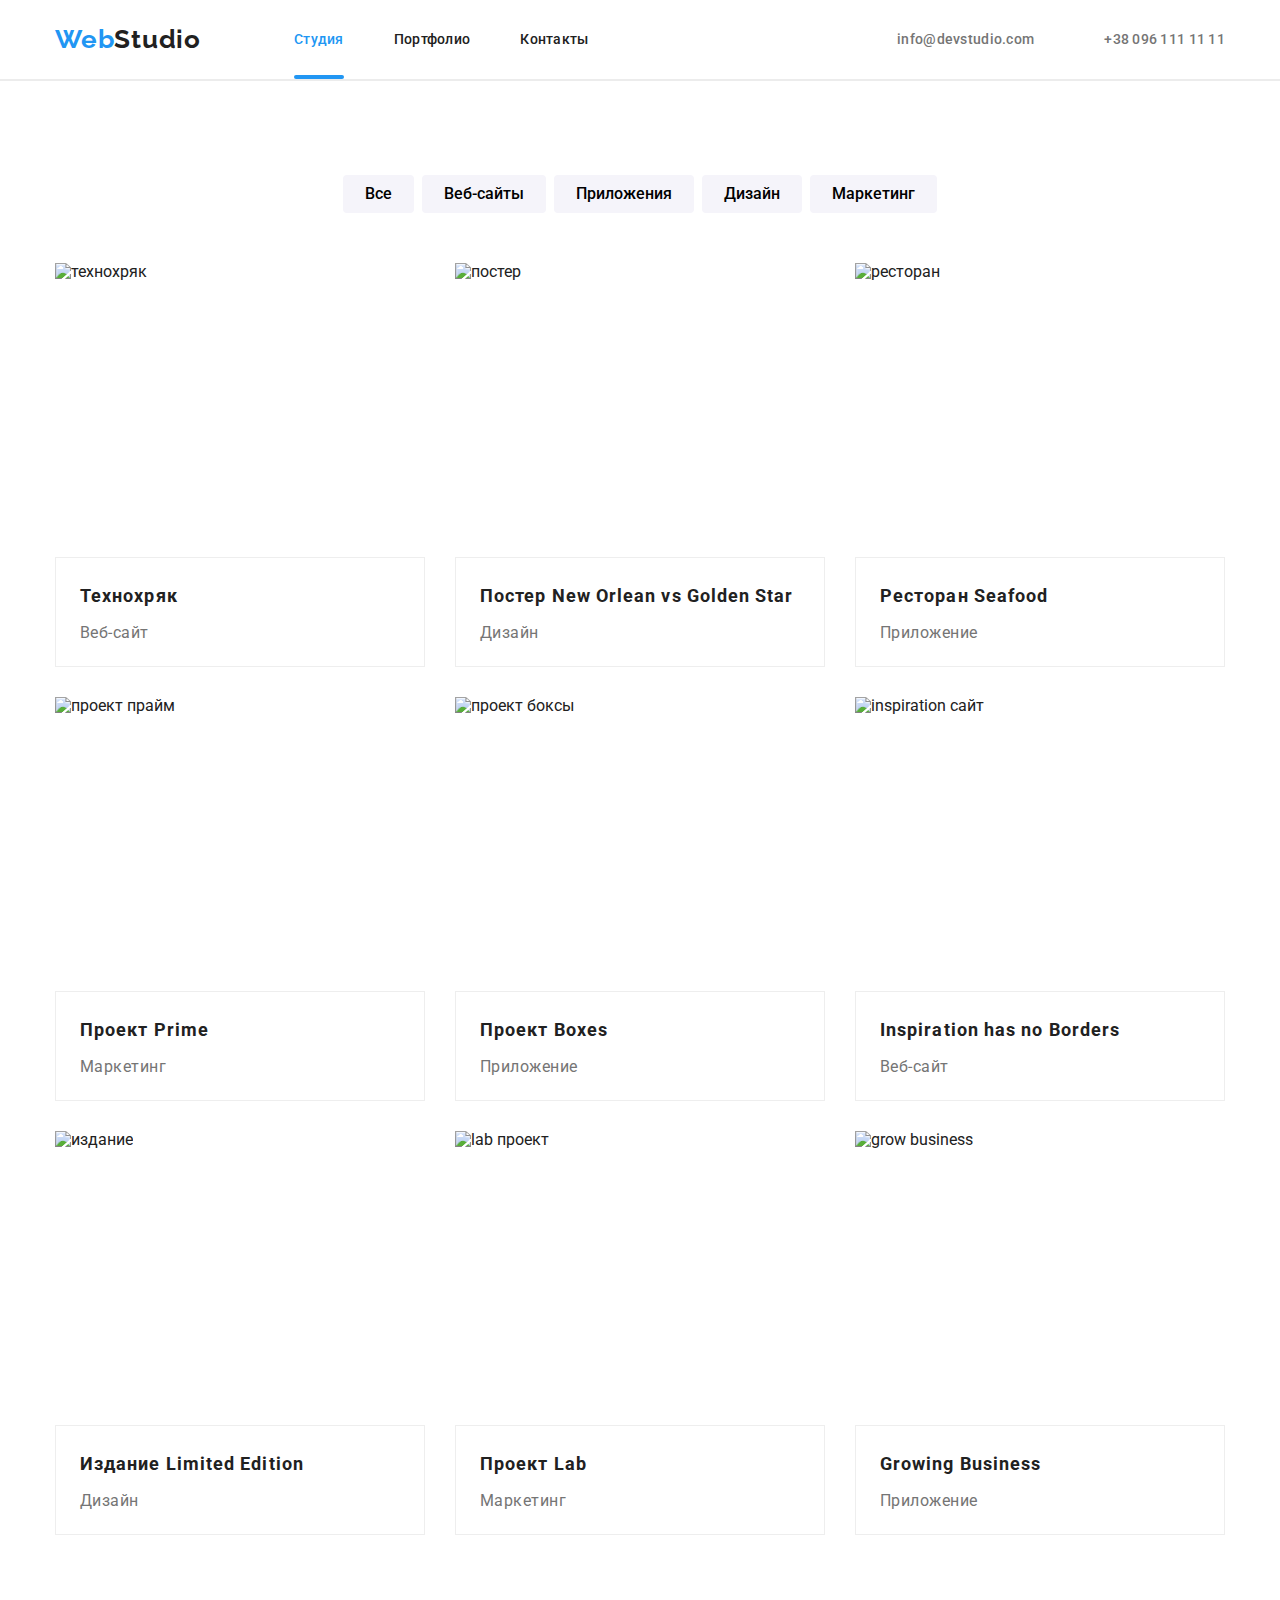
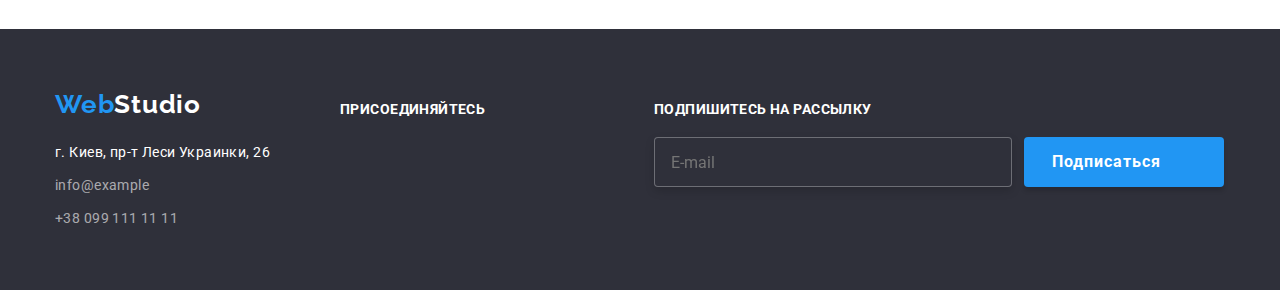
==== commit 9ac9176e: "initial commit" ====
--- a/portfolio.html
+++ b/portfolio.html
@@ -5,6 +5,7 @@
   <title>Портфолио</title>
   <link rel="shortcut icon" href="./images/favicon.ico" type="image/ico">
   <link href="./css/main.min.css" rel="stylesheet">
+  <script defer src="./javascript/menu.js"></script>
   <link rel="preconnect" href="https://fonts.googleapis.com">
   <link rel="preconnect" href="https://fonts.gstatic.com" crossorigin>
   <link rel="preconnect" href="https://fonts.googleapis.com">
@@ -13,15 +14,48 @@
 </head>
 
 <body>
+  <div  data-menu>
+    <div class="menu">
+      <div class="menu-container">
+        <button class="svg-menu-close" data-menu-close></button>
+        <nav>
+          <ul>
+            <li class="menu-li1"><a href="./index.html">Студия</a></li>
+
+            <li class="menu-li2"><a href="./portfolio.html">Портфолио</a</li>
+
+            <li class="menu-li3"><a href="#">Контакты</a></li>
+          </ul>
+        </nav>
+
+        <ul>
+          <li class="menu-li4"><a class="menu-a1">+38 096 111 11 11</a></li>
+
+          <li class="menu-li5"><a class="menu-a2">info@devstudio.com</a></li>
+        </ul>
+
+        <ul class="menu-ul">
+          <li class="menu-li6"><a href="#">Instagram<span>|</span></a></li>
+
+          <li class="menu-li7"><a href="#">Twitter<span>|</span></a></li>
+
+          <li class="menu-li8"><a href="#">Facebook<span>|</span></a></li>
+
+          <li class="menu-li9"><a href="#">LinkedIn</a></li>
+        </ul>
+      </div>
+    </div>
+  </div>
+
   <header>
     <div class="container">
       <a class="logo-link" href="./index.html" lang="en">Web<span class="accentlogo">Studio</span></a>
       <nav>
         <ul>
-          <li><a href="./index.html" class="link-inline">Студия</a></li>
           <li>
-            <a href="./portfolio.html" class="link-inline a1 current">Портфолио</a>
+            <a href="./index.html current" class="link-inline current">Студия</a>
           </li>
+          <li><a href="./portfolio.html" class="link-inline a1">Портфолио</a></li>
           <li><a href="#" class="link-inline a2">Контакты</a></li>
         </ul>
       </nav>
@@ -36,6 +70,8 @@
             <use href="./images/icons.svg#icon-Vector"></use>
           </svg>+38 096 111 11 11</a>
       </div>
+      <button class="menu-button" data-menu-open></button>
+      
     </div>
   </header>
   <hr class="line">
@@ -74,6 +110,7 @@
             <li class="li18">
               <div class="overlay">
               <img class="LaptopPhoto" src="./images/imgtexno.jpg" alt="технохряк" width="370" height="404" />
+              <img class="MobilePhoto" src="./images/imgtexnoMobile.jpg" alt="технохряк телефон" width="450" height="404" />
               <img class="TabletPhoto" src="./images/imgtexnoTablet.jpg" alt="техно планшет" width="354" height="404" />
               <div class="name-project">
                 <h3 class="name2">Технохряк</h3>
@@ -92,7 +129,8 @@
 
             <li class="li19">
               <div class="overlay">
-                <img src="./images/imgposter.jpg" alt="постер" width="370" height="404" />
+                <img class="LaptopPhoto" src="./images/imgposter.jpg" alt="постер" width="370" height="404" />
+                <img class="MobilePhoto" src="./images/imgposterMobile.jpg" alt="постер телефон" width="450" height="404" />
                 <img class="TabletPhoto" src="./images/imgposterTablet.jpg" alt="постер планшет" width="354" height="404" />
               <div class="name-project">
                 <h3 class="name2">Постер New Orlean vs Golden Star</h3>
@@ -113,7 +151,8 @@
               
 
               <div class="overlay">
-                <img src="./images/imgrestoran.jpg" alt="ресторан" width="370" height="404" />
+                <img class="LaptopPhoto" src="./images/imgrestoran.jpg" alt="ресторан" width="370" height="404" />
+                <img class="MobilePhoto" src="./images/imgrestoranMobile.jpg" alt="ресторан телефон" width="450" height="404" />
                 <img class="TabletPhoto" src="./images/imgrestoranTablet.jpg" alt="ресторан планшет" width="354" height="404" />
               <div class="name-project">
                 <h3 class="name2">Ресторан Seafood</h3>
@@ -139,7 +178,8 @@
             <li class="li21">
 
               <div class="overlay">
-                <img src="./images/imgproekt.jpg" alt="проект прайм" width="370" height="404" />
+                <img class="LaptopPhoto" src="./images/imgproekt.jpg" alt="проект прайм" width="370" height="404" />
+                <img class="MobilePhoto" src="./images/imgproektMobile.jpg" alt="проект прайм телефон" width="450" height="404" />
                 <img class="TabletPhoto" src="./images/imgproektTablet.jpg" alt="проект прайм планшет" width="354" height="404" />
               <div class="name-project">
                 <h3 class="name2">Проект Prime</h3>
@@ -159,7 +199,8 @@
             <li class="li22">
               
               <div class="overlay">
-                <img src="./images/imgproekt2.jpg" alt="проект боксы" width="370" height="404" />
+                <img class="LaptopPhoto" src="./images/imgproekt2.jpg" alt="проект боксы" width="370" height="404" />
+                <img class="MobilePhoto" src="./images/imgproekt2Mobile.jpg" alt="проект боксы телефон" width="450" height="404" />
                 <img class="TabletPhoto" src="./images/imgproekt2Tablet.jpg" alt="проект боксы планшет" width="354" height="404" />
               <div class="name-project">
                 <h3 class="name2">Проект Boxes</h3>
@@ -179,7 +220,8 @@
 
             <li class="li23">
               <div class="overlay">
-                <img src="./images/imgins.jpg" alt="inspiration сайт" width="370" height="404" />
+                <img class="LaptopPhoto" src="./images/imgins.jpg" alt="inspiration сайт" width="370" height="404" />
+                <img class="MobilePhoto" src="./images/imginsMobile.jpg" alt="inspiration телефон" width="450" height="404" />
                 <img class="TabletPhoto" src="./images/imginsTablet.jpg" alt="inspiration планшет" width="354" height="404" />
               <div class="name-project">
                 <h3 class="name2">Inspiration has no Borders</h3>
@@ -204,7 +246,8 @@
           <ul>
             <li class="li24">
               <div class="overlay">
-                <img src="./images/imgizdanie.jpg" alt="издание" width="370" height="404" />
+                <img class="LaptopPhoto" src="./images/imgizdanie.jpg" alt="издание" width="370" height="404" />
+                <img class="MobilePhoto" src="./images/imgizdanieMobile.jpg" alt="издание телефон" width="450" height="404" />
                 <img class="TabletPhoto" src="./images/imgizdanieTablet.jpg" alt="издание планшет" width="354" height="404" />
               <div class="name-project">
                 <h3 class="name2">Издание Limited Edition</h3>
@@ -223,7 +266,8 @@
 
             <li class="li25">
               <div class="overlay">
-                <img src="./images/imglab.jpg" alt="lab проект" width="370" height="404" />
+                <img class="LaptopPhoto" src="./images/imglab.jpg" alt="lab проект" width="370" height="404" />
+                <img class="MobilePhoto" src="./images/imglabMobile.jpg" alt="проект телефон" width="450" height="404" />
                 <img class="TabletPhoto" src="./images/imglabTablet.jpg" alt="lab планшет" width="354" height="404" />
               <div class="name-project">
                 <h3 class="name2">Проект Lab</h3>
@@ -243,7 +287,8 @@
             <li class="li26">
 
               <div class="overlay">
-                <img src="./images/imggrow.jpg" alt="grow business" width="370" height="404" />
+                <img class="LaptopPhoto" src="./images/imggrow.jpg" alt="grow business" width="370" height="404" />
+                <img class="MobilePhoto" src="./images/imggrowMobile.jpg" alt="проект телефон" width="450" height="404" />
                 <img class="TabletPhoto" src="./images/imggrowTablet.jpg" alt="grow business" width="354" height="404" />
               <div class="name-project">
                 <h3 class="name2">Growing Business</h3>
--- a/css/main.min.css
+++ b/css/main.min.css
@@ -1 +1 @@
-html,body{margin:0;padding:0}body{color:#212121;background-color:#fff;font-family:Roboto}*,*::before,*::after{box-sizing:border-box}a{text-decoration:none}ul{list-style:none;padding-left:0;margin:0}h1,h2,h3,h4,h5,h6,p{margin:0}textarea{resize:none}header{display:flex;background-color:#fff;padding-top:24px;padding-bottom:24px;font-family:Roboto}main{font-family:Roboto}.line{margin:0;border:1px solid #ececec}header .container{display:flex;align-items:center}nav{display:flex}header ul{display:flex;margin:0;padding:0}header .current{color:#2196f3}.current::after{content:"";position:absolute;width:100%;height:4px;background-size:cover;background-color:#2196f3;border-radius:2px;margin-top:43px;background-image:url(./images/hover.jpg)}.a1,.a2,.a3{margin-left:50px}.contact{display:flex;align-items:center;margin-left:auto}.contact svg{margin-right:10px}.link-inline2 .contact-icon-1{width:16px;height:12px;fill:#757575;transition:250ms cubic-bezier(0.4, 0, 0.2, 1)}.link-inline2 .contact-icon-2{width:10px;height:16px;fill:#757575;transition:250ms cubic-bezier(0.4, 0, 0.2, 1)}.link-inline2:hover .contact-icon-1,.link-inline2:focus .contact-icon-1{transition:250ms cubic-bezier(0.4, 0, 0.2, 1);fill:#2196f3}.link-inline2:hover .contact-icon-2,.link-inline2:focus .contact-icon-2{transition:250ms cubic-bezier(0.4, 0, 0.2, 1);fill:#2196f3}.contact a{display:flex;align-items:center}header .logo-link{margin-right:93px}.container{width:1200px;padding-left:15px;padding-right:15px;margin:0 auto}.container-2{display:flex;margin-bottom:30px}.container-sect-1{width:270px;height:120px;background:#f5f4fa;border-radius:4px;display:inline-flex;justify-content:center;align-items:center}.container-sect-2{width:270px;height:120px;background:#f5f4fa;border-radius:4px;display:inline-flex;justify-content:center;align-items:center}.container-sect-3{width:270px;height:120px;background:#f5f4fa;border-radius:4px;display:inline-flex;justify-content:center;align-items:center}.container-sect-4{width:270px;height:120px;background:#f5f4fa;border-radius:4px;display:inline-flex;justify-content:center;align-items:center}.container2-svg{width:70px;height:70px}.main-section-1{display:flex;background-color:#2f303a;padding-top:200px;padding-bottom:200px;background-image:linear-gradient(rgba(47, 48, 58, 0.4), rgba(47, 48, 58, 0.4)),url(https://i.ibb.co/mz9Yhfp/bg-1-sect.jpg);background-repeat:no-repeat;background-position:center;background-size:cover;max-width:100%;margin:0 auto}.main-section-1 h1{text-align:center;margin-top:0}.button-pos{display:flex;justify-content:center;margin-top:30px}.button-pos2{display:flex;justify-content:center;margin-top:40px}.backdrop{position:fixed;top:0;left:0;width:100%;height:100%;z-index:1;background-color:rgba(0,0,0,.2);transition:opacity 250ms cubic-bezier(0.4, 0, 0.2, 1),visibility 250ms cubic-bezier(0.4, 0, 0.2, 1)}.backdrop.is-hidden{visibility:hidden;opacity:0;pointer-events:none}.backdrop.is-hidden .modal{transform:translate(-50%, -50%) scale(0.5)}.modal{position:absolute;top:221px;left:50%;transform:translate(-50%, 0);margin-left:auto;width:528px;height:581px;background-color:#fff;box-shadow:0px 1px 3px rgba(0,0,0,.12),0px 1px 1px rgba(0,0,0,.14),0px 2px 1px rgba(0,0,0,.2);border-radius:4px;transition:transform 250ms cubic-bezier(0.4, 0, 0.2, 1)}.modal .button-close{display:block;position:absolute;top:8px;right:8px;background-color:#fff;padding:0;margin:0;border:none;cursor:pointer}.modal .close-icon:hover{fill:#2196f3;transition:250ms cubic-bezier(0.4, 0, 0.2, 1)}.modal .close-icon{height:30px;width:30px;border:1px solid rgba(0,0,0,.1);border-radius:50%;transition:250ms cubic-bezier(0.4, 0, 0.2, 1)}.modal h3{font-family:Roboto;font-style:normal;text-align:center;font-weight:700;font-size:20px;line-height:23px;letter-spacing:.03em;color:#212121;width:448px;margin-bottom:12px}.modal .name-text{font-family:Roboto;font-style:normal;font-weight:400;font-size:12px;line-height:14px;letter-spacing:.01em;color:#757575;margin-bottom:4px}.modal .name-check{font-family:Roboto;font-style:normal;font-weight:400;line-height:18px;font-size:14px;letter-spacing:.03em;color:#757575}.modal label{display:flex}.modal-container{padding:40px}.modal-icon-1{position:absolute;width:12px;height:12px;left:55px;top:107px;transition:250ms cubic-bezier(0.4, 0, 0.2, 1)}.modal-icon-2{position:absolute;width:13px;height:13px;left:54.27px;top:174.26px;transition:250ms cubic-bezier(0.4, 0, 0.2, 1)}.modal-icon-3{position:absolute;width:15px;height:12px;left:53.5px;top:243px;transition:250ms cubic-bezier(0.4, 0, 0.2, 1)}.modal-hover-focus:hover .modal-icon,.modal-hover-focus:focus .modal-icon{fill:#2196f3}.modal-hover-focus:hover .contact-form-input,.modal-hover-focus:focus .contact-form-input{border:1px solid #2196f3;border-radius:4px}.contact-form-input{width:448px;height:40px;border:1px solid rgba(33,33,33,.2);border-radius:4px;margin-bottom:10px;transition:250ms cubic-bezier(0.4, 0, 0.2, 1);padding-left:42px}.contact-form-message:hover,.contact-form-message:focus{border:1px solid #2196f3;border-radius:4px}.contact-form-message{width:448px;height:120px;border:1px solid rgba(33,33,33,.2);border-radius:4px;padding-top:12px;padding-left:16px;margin-bottom:20px;font-family:Roboto;font-style:normal;font-weight:400;font-size:12px;line-height:14px;letter-spacing:.01em;transition:250ms cubic-bezier(0.4, 0, 0.2, 1)}.contact-form-checkbox{width:16px;height:15px;margin-right:8.38px;margin-left:12px;cursor:pointer}.container-check{display:block;position:relative;cursor:pointer;font-size:22px;-webkit-user-select:none;-moz-user-select:none;-ms-user-select:none;user-select:none}.container-check input{position:absolute;opacity:0;cursor:pointer;height:0;width:0}.checkmark{margin-left:12px;margin-right:8.38px;height:15px;width:16px;background-image:url(../images/Vectordisabled.svg)}.container-check input:checked~.checkmark{background-image:url(../images/check.svg)}.modal-container label a{color:#2196f3;text-decoration:underline}.main-section-2{display:flex;background-color:#fff;padding-top:94px;padding-bottom:94px}.main-section-2 ul{margin:0}.main-section-2 li{width:270px}.main-section-2 h3{margin-bottom:10px}.li2,.li3,.li4{margin-left:30px}.main-section-2 div{margin-bottom:30px}.main-section-2 .main-section-2-ul{display:flex}.main-section-3{display:flex;background-color:#fff;padding-bottom:94px}.main-section-3 h2{text-align:center}.main-section-3 ul{margin-top:50px;display:flex}.main-section-3 img{display:block}.li5{position:relative}.zan-text{position:absolute;background-color:rgba(47,48,58,.8);padding-top:27px;padding-bottom:27px;width:370px;bottom:0}.zan-text h3{font-style:normal;font-weight:700;font-size:14px;line-height:16px;text-align:center;letter-spacing:.03em;text-transform:uppercase;color:#fff}.li6,.li7{position:relative;margin-left:30px}.main-section-4{display:flex;background-color:#f5f4fa;padding-top:94px;padding-bottom:124px}.main-section-4 h2{margin:0;text-align:center;margin-bottom:50px}.main-section-4 ul{display:flex;margin:0}.TabletPhoto{position:absolute;visibility:hidden}.main-section-4 img{box-shadow:0px 1px 3px rgba(0,0,0,.12),0px 1px 1px rgba(0,0,0,.14),0px 2px 1px rgba(0,0,0,.2);border-radius:0px 0px 4px 4px}.li9,.li10,.li11{margin-left:30px}.name-prof{display:flex;flex-direction:column;columns:2;text-align:center;align-items:center;margin-top:-140px;margin-bottom:16px}.name-prof h3{margin-bottom:10px}.commad-icon-ul a .command-icon{width:20px;height:20px;transition:250ms cubic-bezier(0.4, 0, 0.2, 1)}.commad-icon-ul a{display:flex;background-color:#fff;border:none;border-radius:50%;padding:12px;transition:250ms cubic-bezier(0.4, 0, 0.2, 1)}.a4{margin-left:32px}.a5,.a6,.a7{margin-left:10px}.commad-icon-ul a .command-icon{fill:#afb1b8}.commad-icon-ul a:hover .command-icon,.commad-icon-ul a:focus .command-icon{transition:250ms cubic-bezier(0.4, 0, 0.2, 1);fill:#fff}.commad-icon-ul a:hover,.commad-icon-ul a:focus{transition:250ms cubic-bezier(0.4, 0, 0.2, 1);background-color:#2196f3}.main-section-5{display:flex;background-color:#fff;margin-bottom:50px}.main-section-5 ul{display:flex;margin-top:0;margin-bottom:0;justify-content:center}.li14,.li15,.li16,.li17{margin-left:8px}.main-section-6{display:flex;margin-bottom:30px}.main-section-6 ul{display:flex}.li19,.li20,.li22,.li23,.li25,.li26{margin-left:30px}.overlay{position:relative;overflow:hidden;width:370px;height:404px}.overlay-text{position:absolute;visibility:hidden;width:370px;height:294px;background-color:rgba(33,150,243,.9);font-family:Roboto;font-style:normal;font-weight:400;font-size:18px;line-height:28px;letter-spacing:.03em;color:#fff;top:294px;padding-top:63px;padding-left:24px;padding-bottom:63px;transition:transform 250ms cubic-bezier(0.4, 0, 0.2, 1),opacity 250ms cubic-bezier(0.4, 0, 0.2, 1)}.name-project{position:absolute;overflow:hidden;background-color:#fff;width:370px;height:110px;top:294px;padding-top:20px;padding-left:24px;border:1px solid #eee;z-index:1}.name-project p{margin-top:4px}.li18 .overlay-text{transition:250ms cubic-bezier(0.4, 0, 0.2, 1)}.li19 .overlay-text{transition:250ms cubic-bezier(0.4, 0, 0.2, 1)}.li20 .overlay-text{transition:250ms cubic-bezier(0.4, 0, 0.2, 1)}.li21 .overlay-text{transition:250ms cubic-bezier(0.4, 0, 0.2, 1)}.li22 .overlay-text{transition:250ms cubic-bezier(0.4, 0, 0.2, 1)}.li23 .overlay-text{transition:250ms cubic-bezier(0.4, 0, 0.2, 1)}.li24 .overlay-text{transition:250ms cubic-bezier(0.4, 0, 0.2, 1)}.li25 .overlay-text{transition:250ms cubic-bezier(0.4, 0, 0.2, 1)}.li26 .overlay-text{transition:250ms cubic-bezier(0.4, 0, 0.2, 1)}.li18:hover .overlay-text{visibility:visible;transform:translatey(-100%)}.li19:hover .overlay-text{visibility:visible;transform:translatey(-100%)}.li20:hover .overlay-text{visibility:visible;transform:translatey(-100%)}.li21:hover .overlay-text{visibility:visible;transform:translatey(-100%)}.li22:hover .overlay-text{visibility:visible;transform:translatey(-100%)}.li23:hover .overlay-text{visibility:visible;transform:translatey(-100%)}.li24:hover .overlay-text{visibility:visible;transform:translatey(-100%)}.li25:hover .overlay-text{visibility:visible;transform:translatey(-100%)}.li26:hover .overlay-text{visibility:visible;transform:translatey(-100%)}.main-section-7{display:flex;margin-bottom:30px}.main-section-7 ul{display:flex}.main-section-8{display:flex}.main-section-8 ul{display:flex}.main-section-9{padding-top:94px;padding-bottom:94px}.li18,.li19,.li20,.li21,.li22,.li23,.li24,.li25,.li26{transition:250ms cubic-bezier(0.4, 0, 0.2, 1)}.li18:hover,.li19:hover,.li20:hover,.li21:hover,.li22:hover,.li23:hover,.li24:hover,.li25:hover,.li26:hover,.li18:focus,.li19:focus,.li20:focus,.li21:focus,.li22:focus,.li23:focus,.li24:focus,.li25:focus,.li26:focus{box-shadow:0px 1px 1px rgba(0,0,0,.12),0px 4px 4px rgba(0,0,0,.06),1px 4px 6px rgba(0,0,0,.16)}.main-section-10{padding-top:94px;padding-bottom:94px}.main-section-10 h2{text-align:center;margin-bottom:50px}.main-section-10-ul{display:flex}.client-section{display:flex}.client-section a{display:flex;width:170px;height:92px;fill:#afb1b8;border:1px solid #afb1b8;border-radius:4px;transition:250ms cubic-bezier(0.4, 0, 0.2, 1)}.client-section a:hover,.client-section a:focus{fill:#2196f3;border:1px solid #2196f3;border-radius:4px}.a8,.a9,.a10,.a11,.a12{margin-right:30px}footer{display:flex;background-color:#2f303a;margin:0;padding-top:60px;padding-bottom:60px;font-family:Roboto}.footer-info{float:left;display:block}footer ul{margin-top:20px}.li12,.li13{margin-top:9px}footer h3{font-family:Roboto;font-style:normal;font-weight:700;font-size:14px;line-height:16px;letter-spacing:.03em;text-transform:uppercase;color:#fff;margin-bottom:20px}.footer-email{display:block;float:left;margin-left:108px;padding-top:12px}.footer-email input{width:358px;height:50px;background-color:#2f303a;color:#fff;border:1px solid rgba(255,255,255,.3);filter:drop-shadow(0px 4px 4px rgba(0, 0, 0, 0.15));border-radius:4px;margin-right:12px;padding-left:16px}.footer-email ul{display:flex}.footer-email svg{height:24px;width:24px;margin-left:10px}.footer-social-links a{display:flex;width:44px;height:44px;fill:rgba(255,255,255,.1);transition:250ms cubic-bezier(0.4, 0, 0.2, 1)}footer a:hover,footer a:focus{fill:#2196f3}.a15,.a16,.a17{margin-left:10px}.footer-social-links{display:block;float:left;margin-left:70px;padding-top:12px}.footer-social-links ul{display:flex}.logo-link{font-family:Raleway;font-style:normal;font-weight:bold;font-size:26px;line-height:1.2;letter-spacing:.03em;color:#2196f3}.accentlogo{font-family:Raleway;font-style:normal;font-weight:bold;font-size:26px;line-height:1.2;letter-spacing:.03em;color:#212121}.accentlogo2{font-family:Raleway;font-style:normal;font-weight:bold;font-size:26px;line-height:1.2;letter-spacing:.03em;color:#fff}.link-inline{display:inline-flex;position:relative;font-style:normal;font-weight:500;font-size:14px;line-height:1.1;letter-spacing:.02em;color:#212121;transition:250ms cubic-bezier(0.4, 0, 0.2, 1)}.link-inline2{font-style:normal;font-weight:500;font-size:14px;line-height:1.1;letter-spacing:.02em;color:#757575;transition:250ms cubic-bezier(0.4, 0, 0.2, 1)}.link-inline3{font-family:Roboto;font-style:normal;font-weight:400;font-size:14px;line-height:24px;letter-spacing:.03em;color:#fff;transition:250ms cubic-bezier(0.4, 0, 0.2, 1)}.link-inline4{font-family:Roboto;font-style:normal;font-weight:400;font-size:14px;line-height:24px;letter-spacing:.03em;color:rgba(255,255,255,.6);transition:250ms cubic-bezier(0.4, 0, 0.2, 1)}.link-inline:hover,.link-inline:focus{color:#2196f3}.link-inline2:hover,.link-inline2:focus{color:#2196f3}.link-inline3:hover,.link-inline3:focus{color:#2196f3}.main-logo{font-style:normal;font-weight:900;font-size:44px;line-height:1.4;letter-spacing:.06em;text-transform:uppercase;text-align:left;color:#fff}.button1{font-family:Roboto;color:#fff;font-style:normal;font-weight:bold;font-size:16px;line-height:1.9;letter-spacing:.06em;cursor:pointer;background:#2196f3;box-shadow:0px 4px 4px rgba(0,0,0,.15);border-radius:4px;width:200px;height:50px;border:0}.button2{font-family:Roboto;font-style:normal;font-weight:500;font-size:16px;line-height:1.6;cursor:pointer;background:#f5f4fa;border-radius:4px;height:38px;border:0;padding-left:22px;padding-right:22px;transition:250ms cubic-bezier(0.4, 0, 0.2, 1)}.button3{width:200px;height:50px;background:#2196f3;box-shadow:0px 4px 4px rgba(0,0,0,.15);border-radius:4px;border:0;font-family:Roboto;font-style:normal;font-weight:700;font-size:16px;line-height:30px;align-items:center;text-align:center;letter-spacing:.06em;color:#fff;cursor:pointer;display:flex;padding-left:28px}.button4{width:200px;height:50px;font-family:Roboto;font-style:normal;font-weight:700;font-size:16px;line-height:30px;letter-spacing:.06em;color:#fff;background:#2196f3;box-shadow:0px 4px 4px rgba(0,0,0,.15);border-radius:4px;border:0;cursor:pointer;transition:250ms cubic-bezier(0.4, 0, 0.2, 1)}.button4:hover,.button4:focus{background:#188ce8;box-shadow:0px 4px 4px rgba(0,0,0,.15);border-radius:4px}.button2:hover,.button2:focus{background:#2196f3;color:#fff;box-shadow:0px 3px 1px rgba(0,0,0,.1),0px 1px 2px rgba(0,0,0,.08),0px 2px 2px rgba(0,0,0,.12)}.main-zag{font-style:normal;font-weight:bold;font-size:14px;line-height:1.1;letter-spacing:.03em;text-transform:uppercase;color:#212121}.main-par{font-style:normal;font-weight:normal;font-size:14px;line-height:1.7;letter-spacing:.03em;color:#757575}.main-zag-2{font-style:normal;font-weight:bold;font-size:36px;line-height:1.2;text-align:left;letter-spacing:.03em;color:#212121}.name{font-style:normal;font-weight:500;font-size:16px;line-height:1.2;text-align:left;letter-spacing:.03em;color:#212121}.prof{font-style:normal;font-weight:normal;font-size:16px;line-height:1.2;text-align:left;letter-spacing:.03em;color:#757575}.name2{font-style:normal;font-weight:bold;font-size:18px;line-height:2;letter-spacing:.06em;color:#212121}.prof2{font-style:normal;font-weight:normal;font-size:16px;line-height:1.9;letter-spacing:.03em;color:#757575}@media(min-width: 768px)and (max-width: 1023px){header{width:768px}.container{width:768px}.logo-link{font-weight:700;font-size:24px;line-height:28px}.link-inline{font-weight:500;font-size:14px;line-height:16px}.current::after{margin-top:46px}.link-inline2{font-weight:500;font-size:12px;line-height:14px}.contact{display:block}.link-inline2 .contact-icon-1{width:14px;height:10px}.link-inline2 .contact-icon-2{width:10px;height:14px}.a3{margin-left:0px;margin-top:10px}.main-section-1{width:768px;margin:0;padding-top:118px;padding-bottom:118px}.main-logo{font-weight:900;font-size:26px;line-height:42px}.modal{width:450px;height:609px;top:208px}.modal h3{width:370px;text-align:center;font-weight:700;font-size:20px;line-height:30px}.modal-icon-1{top:144px}.modal-icon-2{top:211.26px}.modal-icon-3{top:280px}.modal .name-check{font-weight:400;font-size:12px;line-height:16.5px}.checkmark{margin-left:0px}.contact-form-input{width:370px}.contact-form-message{width:370px}.main-section-2{padding-top:60px;padding-bottom:60px;width:768px}.li2,.li3,.li4{margin-left:0px}.li1,.li3{margin-right:114px}.container-sect-1,.container-sect-2,.container-sect-3,.container-sect-4{width:354px;height:120px}.main-zag{font-weight:700;font-size:14px;line-height:16px}.main-par{font-weight:400;font-size:14px;line-height:24px}.li1,.li3{margin-bottom:30px}.main-section-2 .main-section-2-ul{display:block;column-count:2}.main-section-10-ul{display:block}.main-section-3{visibility:hidden;position:absolute}.main-section-4{width:768px;padding-top:60px;padding-bottom:90px}.main-section-4 ul{flex-wrap:wrap}.li10{margin-left:0px}.li10,.li11{margin-top:65px}.name{font-weight:500;font-size:16px;line-height:19px}.prof{font-weight:400;font-size:16px;line-height:19px}.a4{margin-left:74px}.TabletPhoto{position:unset;visibility:visible}.LaptopPhoto{position:absolute;visibility:hidden}.overlay{width:354px}.overlay-text{width:354px;height:294px}.name-project{height:146px;width:354px;top:270px}.line{width:768px}.main-section-5{width:768px}.main-section-6{width:768px}.main-section-6 ul{width:768px;flex-wrap:wrap}.main-section-7 ul{width:768px;flex-wrap:wrap}.main-section-8 ul{width:768px;flex-wrap:wrap}.li20,.li23,.li26{margin-left:0px;margin-top:30px}.li21{position:absolute;left:399px;top:705px}.li22{margin-left:0px;margin-right:30px}.li23{margin-top:0px}.main-section-7{width:768px}.main-section-8{width:768px}.main-section-10 .container{width:768px}.main-section-10{padding-top:60px;padding-bottom:60px;width:768px}.main-section-10 h2{margin-bottom:0}.main-section-10-ul{display:block}.main-zag-2{font-weight:700;font-size:28px;line-height:33px}.client-section a{width:226px}.client-section{margin-top:30px}footer{width:768px}footer .container{width:768px}.footer-social-links{margin-left:0;text-align:center}.footer-info{margin-left:61px;margin-right:165px;text-align:center}.footer-email{text-align:center;margin-left:140px;margin-top:40px}.footer-email input{width:450px}.footer-email ul{display:block}.button-pos3{display:flex;justify-content:center;margin-top:10px}}/*! modern-normalize v1.1.0 | MIT License | https://github.com/sindresorhus/modern-normalize */*,::before,::after{box-sizing:border-box}html{line-height:1.15;-webkit-text-size-adjust:100%;-moz-tab-size:4;tab-size:4}body{margin:0;font-family:system-ui,-apple-system,"Segoe UI",Roboto,Helvetica,Arial,sans-serif,"Apple Color Emoji","Segoe UI Emoji"}hr{height:0;color:inherit}abbr[title]{text-decoration:underline dotted}b,strong{font-weight:bolder}code,kbd,samp,pre{font-family:ui-monospace,SFMono-Regular,Consolas,"Liberation Mono",Menlo,monospace;font-size:1em}small{font-size:80%}sub,sup{font-size:75%;line-height:0;position:relative;vertical-align:baseline}sub{bottom:-0.25em}sup{top:-0.5em}table{text-indent:0;border-color:inherit}button,input,optgroup,select,textarea{font-family:inherit;font-size:100%;line-height:1.15;margin:0}button,select{text-transform:none}button,[type=button],[type=reset],[type=submit]{-webkit-appearance:button}::-moz-focus-inner{border-style:none;padding:0}:-moz-focusring{outline:1px dotted ButtonText}:-moz-ui-invalid{box-shadow:none}legend{padding:0}progress{vertical-align:baseline}::-webkit-inner-spin-button,::-webkit-outer-spin-button{height:auto}[type=search]{-webkit-appearance:textfield;outline-offset:-2px}::-webkit-search-decoration{-webkit-appearance:none}::-webkit-file-upload-button{-webkit-appearance:button;font:inherit}summary{display:list-item}:focus{outline:none}/*# sourceMappingURL=main.min.css.map */+html,body{margin:0;padding:0}body{color:#212121;background-color:#fff;font-family:Roboto;overflow-x:hidden}*,*::before,*::after{box-sizing:border-box}a{text-decoration:none}ul{list-style:none;padding-left:0;margin:0}h1,h2,h3,h4,h5,h6,p{margin:0}textarea{resize:none}header{display:flex;background-color:#fff;padding-top:24px;padding-bottom:24px;font-family:Roboto}main{font-family:Roboto}.line{margin:0;border:1px solid #ececec}header .container{display:flex;align-items:center}nav{display:flex}header ul{display:flex;margin:0;padding:0}header .current{color:#2196f3}.current::after{content:"";position:absolute;width:100%;height:4px;background-size:cover;background-color:#2196f3;border-radius:2px;margin-top:43px;background-image:url(./images/hover.jpg)}.a1,.a2,.a3{margin-left:50px}.contact{display:flex;align-items:center;margin-left:auto}.contact svg{margin-right:10px}.link-inline2 .contact-icon-1{width:16px;height:12px;fill:#757575;transition:250ms cubic-bezier(0.4, 0, 0.2, 1)}.link-inline2 .contact-icon-2{width:10px;height:16px;fill:#757575;transition:250ms cubic-bezier(0.4, 0, 0.2, 1)}.link-inline2:hover .contact-icon-1,.link-inline2:focus .contact-icon-1{transition:250ms cubic-bezier(0.4, 0, 0.2, 1);fill:#2196f3}.link-inline2:hover .contact-icon-2,.link-inline2:focus .contact-icon-2{transition:250ms cubic-bezier(0.4, 0, 0.2, 1);fill:#2196f3}.contact a{display:flex;align-items:center}header .logo-link{margin-right:93px}.container{width:1200px;padding-left:15px;padding-right:15px;margin:0 auto}.container-2{display:flex;margin-bottom:30px}.container-sect-1{width:270px;height:120px;background:#f5f4fa;border-radius:4px;display:inline-flex;justify-content:center;align-items:center}.container-sect-2{width:270px;height:120px;background:#f5f4fa;border-radius:4px;display:inline-flex;justify-content:center;align-items:center}.container-sect-3{width:270px;height:120px;background:#f5f4fa;border-radius:4px;display:inline-flex;justify-content:center;align-items:center}.container-sect-4{width:270px;height:120px;background:#f5f4fa;border-radius:4px;display:inline-flex;justify-content:center;align-items:center}.container2-svg{width:70px;height:70px}.main-section-1{display:flex;background-color:#2f303a;padding-top:200px;padding-bottom:200px;background-image:linear-gradient(rgba(47, 48, 58, 0.4), rgba(47, 48, 58, 0.4)),url(https://i.ibb.co/mz9Yhfp/bg-1-sect.jpg);background-repeat:no-repeat;background-position:center;background-size:cover;max-width:100%;margin:0 auto}.main-section-1 h1{text-align:center;margin-top:0}.button-pos{display:flex;justify-content:center;margin-top:30px}.button-pos2{display:flex;justify-content:center;margin-top:40px}.backdrop{position:fixed;top:0;left:0;width:100%;height:100%;z-index:1;background-color:rgba(0,0,0,.2);transition:opacity 250ms cubic-bezier(0.4, 0, 0.2, 1),visibility 250ms cubic-bezier(0.4, 0, 0.2, 1)}.backdrop.is-hidden{visibility:hidden;opacity:0;pointer-events:none}.backdrop.is-hidden .modal{transform:translate(-50%, -50%) scale(0.5)}.modal{position:absolute;top:221px;left:50%;transform:translate(-50%, 0);margin-left:auto;width:528px;height:581px;background-color:#fff;box-shadow:0px 1px 3px rgba(0,0,0,.12),0px 1px 1px rgba(0,0,0,.14),0px 2px 1px rgba(0,0,0,.2);border-radius:4px;transition:transform 250ms cubic-bezier(0.4, 0, 0.2, 1)}.modal .button-close{display:block;position:absolute;top:8px;right:8px;background-color:#fff;padding:0;margin:0;border:none;cursor:pointer}.modal .close-icon:hover{fill:#2196f3;transition:250ms cubic-bezier(0.4, 0, 0.2, 1)}.modal .close-icon{height:30px;width:30px;border:1px solid rgba(0,0,0,.1);border-radius:50%;transition:250ms cubic-bezier(0.4, 0, 0.2, 1)}.modal h3{font-family:Roboto;font-style:normal;text-align:center;font-weight:700;font-size:20px;line-height:23px;letter-spacing:.03em;color:#212121;width:448px;margin-bottom:12px}.modal .name-text{font-family:Roboto;font-style:normal;font-weight:400;font-size:12px;line-height:14px;letter-spacing:.01em;color:#757575;margin-bottom:4px}.modal .name-check{font-family:Roboto;font-style:normal;font-weight:400;line-height:18px;font-size:14px;letter-spacing:.03em;color:#757575}.modal label{display:flex}.modal-container{padding:40px}.modal-icon-1{position:absolute;width:12px;height:12px;left:55px;top:107px;transition:250ms cubic-bezier(0.4, 0, 0.2, 1)}.modal-icon-2{position:absolute;width:13px;height:13px;left:54.27px;top:174.26px;transition:250ms cubic-bezier(0.4, 0, 0.2, 1)}.modal-icon-3{position:absolute;width:15px;height:12px;left:53.5px;top:243px;transition:250ms cubic-bezier(0.4, 0, 0.2, 1)}.modal-hover-focus:hover .modal-icon,.modal-hover-focus:focus .modal-icon{fill:#2196f3}.modal-hover-focus:hover .contact-form-input,.modal-hover-focus:focus .contact-form-input{border:1px solid #2196f3;border-radius:4px}.contact-form-input{width:448px;height:40px;border:1px solid rgba(33,33,33,.2);border-radius:4px;margin-bottom:10px;transition:250ms cubic-bezier(0.4, 0, 0.2, 1);padding-left:42px}.contact-form-message:hover,.contact-form-message:focus{border:1px solid #2196f3;border-radius:4px}.contact-form-message{width:448px;height:120px;border:1px solid rgba(33,33,33,.2);border-radius:4px;padding-top:12px;padding-left:16px;margin-bottom:20px;font-family:Roboto;font-style:normal;font-weight:400;font-size:12px;line-height:14px;letter-spacing:.01em;transition:250ms cubic-bezier(0.4, 0, 0.2, 1)}.contact-form-checkbox{width:16px;height:15px;margin-right:8.38px;margin-left:12px;cursor:pointer}.container-check{display:block;position:relative;cursor:pointer;font-size:22px;-webkit-user-select:none;-moz-user-select:none;-ms-user-select:none;user-select:none}.container-check input{position:absolute;opacity:0;cursor:pointer;height:0;width:0}.checkmark{margin-left:12px;margin-right:8.38px;height:15px;width:16px;background-image:url(../images/Vectordisabled.svg)}.container-check input:checked~.checkmark{background-image:url(../images/check.svg)}.modal-container label a{color:#2196f3;text-decoration:underline}.main-section-2{display:flex;background-color:#fff;padding-top:94px;padding-bottom:94px}.main-section-2 ul{margin:0}.main-section-2 li{width:270px}.main-section-2 h3{margin-bottom:10px}.li2,.li3,.li4{margin-left:30px}.container-sect-1,.container-sect-2,.container-sect-3,.container-sect-4{margin-bottom:30px}.main-section-2 .main-section-2-ul{display:flex}.main-section-3{display:flex;background-color:#fff;padding-bottom:94px}.main-section-3 h2{text-align:center}.main-section-3 ul{margin-top:50px;display:flex}.main-section-3 img{display:block}.li5{position:relative}.zan-text{position:absolute;background-color:rgba(47,48,58,.8);padding-top:27px;padding-bottom:27px;width:370px;bottom:0}.zan-text h3{font-style:normal;font-weight:700;font-size:14px;line-height:16px;text-align:center;letter-spacing:.03em;text-transform:uppercase;color:#fff}.li6,.li7{position:relative;margin-left:30px}.main-section-4{display:flex;background-color:#f5f4fa;padding-top:94px;padding-bottom:124px}.main-section-4 h2{margin:0;text-align:center;margin-bottom:50px}.main-section-4 ul{display:flex;margin:0}.TabletPhoto{position:absolute;visibility:hidden}.MobilePhoto{position:absolute;visibility:hidden}.main-section-4 img{box-shadow:0px 1px 3px rgba(0,0,0,.12),0px 1px 1px rgba(0,0,0,.14),0px 2px 1px rgba(0,0,0,.2);border-radius:0px 0px 4px 4px}.li9,.li10,.li11{margin-left:30px}.name-prof{display:flex;flex-direction:column;columns:2;text-align:center;align-items:center;margin-top:-140px;margin-bottom:16px}.name-prof h3{margin-bottom:10px}.commad-icon-ul a .command-icon{width:20px;height:20px;transition:250ms cubic-bezier(0.4, 0, 0.2, 1)}.commad-icon-ul a{display:flex;background-color:#fff;border:none;border-radius:50%;padding:12px;transition:250ms cubic-bezier(0.4, 0, 0.2, 1)}.a4{margin-left:32px}.a5,.a6,.a7{margin-left:10px}.commad-icon-ul a .command-icon{fill:#afb1b8}.commad-icon-ul a:hover .command-icon,.commad-icon-ul a:focus .command-icon{transition:250ms cubic-bezier(0.4, 0, 0.2, 1);fill:#fff}.commad-icon-ul a:hover,.commad-icon-ul a:focus{transition:250ms cubic-bezier(0.4, 0, 0.2, 1);background-color:#2196f3}.main-section-5{display:flex;background-color:#fff;margin-bottom:50px}.main-section-5 ul{display:flex;margin-top:0;margin-bottom:0;justify-content:center}.li14,.li15,.li16,.li17{margin-left:8px}.main-section-6{display:flex;margin-bottom:30px}.main-section-6 ul{display:flex}.li19,.li20,.li22,.li23,.li25,.li26{margin-left:30px}.overlay{position:relative;overflow:hidden;width:370px;height:404px}.overlay-text{position:absolute;visibility:hidden;width:370px;height:294px;background-color:rgba(33,150,243,.9);font-family:Roboto;font-style:normal;font-weight:400;font-size:18px;line-height:28px;letter-spacing:.03em;color:#fff;top:294px;padding-top:63px;padding-left:24px;padding-bottom:63px;transition:transform 250ms cubic-bezier(0.4, 0, 0.2, 1),opacity 250ms cubic-bezier(0.4, 0, 0.2, 1)}.name-project{position:absolute;overflow:hidden;background-color:#fff;width:370px;height:110px;top:294px;padding-top:20px;padding-left:24px;border:1px solid #eee;z-index:1}.name-project p{margin-top:4px}.li18 .overlay-text{transition:250ms cubic-bezier(0.4, 0, 0.2, 1)}.li19 .overlay-text{transition:250ms cubic-bezier(0.4, 0, 0.2, 1)}.li20 .overlay-text{transition:250ms cubic-bezier(0.4, 0, 0.2, 1)}.li21 .overlay-text{transition:250ms cubic-bezier(0.4, 0, 0.2, 1)}.li22 .overlay-text{transition:250ms cubic-bezier(0.4, 0, 0.2, 1)}.li23 .overlay-text{transition:250ms cubic-bezier(0.4, 0, 0.2, 1)}.li24 .overlay-text{transition:250ms cubic-bezier(0.4, 0, 0.2, 1)}.li25 .overlay-text{transition:250ms cubic-bezier(0.4, 0, 0.2, 1)}.li26 .overlay-text{transition:250ms cubic-bezier(0.4, 0, 0.2, 1)}.li18:hover .overlay-text{visibility:visible;transform:translatey(-100%)}.li19:hover .overlay-text{visibility:visible;transform:translatey(-100%)}.li20:hover .overlay-text{visibility:visible;transform:translatey(-100%)}.li21:hover .overlay-text{visibility:visible;transform:translatey(-100%)}.li22:hover .overlay-text{visibility:visible;transform:translatey(-100%)}.li23:hover .overlay-text{visibility:visible;transform:translatey(-100%)}.li24:hover .overlay-text{visibility:visible;transform:translatey(-100%)}.li25:hover .overlay-text{visibility:visible;transform:translatey(-100%)}.li26:hover .overlay-text{visibility:visible;transform:translatey(-100%)}.main-section-7{display:flex;margin-bottom:30px}.main-section-7 ul{display:flex}.main-section-8{display:flex}.main-section-8 ul{display:flex}.main-section-9{padding-top:94px;padding-bottom:94px}.li18,.li19,.li20,.li21,.li22,.li23,.li24,.li25,.li26{transition:250ms cubic-bezier(0.4, 0, 0.2, 1)}.li18:hover,.li19:hover,.li20:hover,.li21:hover,.li22:hover,.li23:hover,.li24:hover,.li25:hover,.li26:hover,.li18:focus,.li19:focus,.li20:focus,.li21:focus,.li22:focus,.li23:focus,.li24:focus,.li25:focus,.li26:focus{box-shadow:0px 1px 1px rgba(0,0,0,.12),0px 4px 4px rgba(0,0,0,.06),1px 4px 6px rgba(0,0,0,.16)}.main-section-10{padding-top:94px;padding-bottom:94px}.main-section-10 h2{text-align:center;margin-bottom:50px}.main-section-10-ul{display:flex}.client-section{display:flex}.client-section a{display:flex;width:170px;height:92px;fill:#afb1b8;border:1px solid #afb1b8;border-radius:4px;transition:250ms cubic-bezier(0.4, 0, 0.2, 1)}.client-section a:hover,.client-section a:focus{fill:#2196f3;border:1px solid #2196f3;border-radius:4px}.a8,.a9,.a10,.a11,.a12{margin-right:30px}footer{display:flex;background-color:#2f303a;margin:0;padding-top:60px;padding-bottom:60px;font-family:Roboto}.footer-info{float:left;display:block}footer ul{margin-top:20px}.li12,.li13{margin-top:9px}footer h3{font-family:Roboto;font-style:normal;font-weight:700;font-size:14px;line-height:16px;letter-spacing:.03em;text-transform:uppercase;color:#fff;margin-bottom:20px}.footer-email{display:block;float:left;margin-left:108px;padding-top:12px}.footer-email input{width:358px;height:50px;background-color:#2f303a;color:#fff;border:1px solid rgba(255,255,255,.3);filter:drop-shadow(0px 4px 4px rgba(0, 0, 0, 0.15));border-radius:4px;margin-right:12px;padding-left:16px}.footer-email ul{display:flex}.footer-email svg{height:24px;width:24px;margin-left:10px}.footer-social-links a{display:flex;width:44px;height:44px;fill:rgba(255,255,255,.1);transition:250ms cubic-bezier(0.4, 0, 0.2, 1)}footer a:hover,footer a:focus{fill:#2196f3}.a15,.a16,.a17{margin-left:10px}.footer-social-links{display:block;float:left;margin-left:70px;padding-top:12px}.footer-social-links ul{display:flex}.logo-link{font-family:Raleway;font-style:normal;font-weight:bold;font-size:26px;line-height:1.2;letter-spacing:.03em;color:#2196f3}.accentlogo{font-family:Raleway;font-style:normal;font-weight:bold;font-size:26px;line-height:1.2;letter-spacing:.03em;color:#212121}.accentlogo2{font-family:Raleway;font-style:normal;font-weight:bold;font-size:26px;line-height:1.2;letter-spacing:.03em;color:#fff}.link-inline{display:inline-flex;position:relative;font-style:normal;font-weight:500;font-size:14px;line-height:1.1;letter-spacing:.02em;color:#212121;transition:250ms cubic-bezier(0.4, 0, 0.2, 1)}.link-inline2{font-style:normal;font-weight:500;font-size:14px;line-height:1.1;letter-spacing:.02em;color:#757575;transition:250ms cubic-bezier(0.4, 0, 0.2, 1)}.link-inline3{font-family:Roboto;font-style:normal;font-weight:400;font-size:14px;line-height:24px;letter-spacing:.03em;color:#fff;transition:250ms cubic-bezier(0.4, 0, 0.2, 1)}.link-inline4{font-family:Roboto;font-style:normal;font-weight:400;font-size:14px;line-height:24px;letter-spacing:.03em;color:rgba(255,255,255,.6);transition:250ms cubic-bezier(0.4, 0, 0.2, 1)}.link-inline:hover,.link-inline:focus{color:#2196f3}.link-inline2:hover,.link-inline2:focus{color:#2196f3}.link-inline3:hover,.link-inline3:focus{color:#2196f3}.main-logo{font-style:normal;font-weight:900;font-size:44px;line-height:1.4;letter-spacing:.06em;text-transform:uppercase;text-align:left;color:#fff}.button1{font-family:Roboto;color:#fff;font-style:normal;font-weight:bold;font-size:16px;line-height:1.9;letter-spacing:.06em;cursor:pointer;background:#2196f3;box-shadow:0px 4px 4px rgba(0,0,0,.15);border-radius:4px;width:200px;height:50px;border:0}.button2{font-family:Roboto;font-style:normal;font-weight:500;font-size:16px;line-height:1.6;cursor:pointer;background:#f5f4fa;border-radius:4px;height:38px;border:0;padding-left:22px;padding-right:22px;transition:250ms cubic-bezier(0.4, 0, 0.2, 1)}.button3{width:200px;height:50px;background:#2196f3;box-shadow:0px 4px 4px rgba(0,0,0,.15);border-radius:4px;border:0;font-family:Roboto;font-style:normal;font-weight:700;font-size:16px;line-height:30px;align-items:center;text-align:center;letter-spacing:.06em;color:#fff;cursor:pointer;display:flex;padding-left:28px}.button4{width:200px;height:50px;font-family:Roboto;font-style:normal;font-weight:700;font-size:16px;line-height:30px;letter-spacing:.06em;color:#fff;background:#2196f3;box-shadow:0px 4px 4px rgba(0,0,0,.15);border-radius:4px;border:0;cursor:pointer;transition:250ms cubic-bezier(0.4, 0, 0.2, 1)}.button4:hover,.button4:focus{background:#188ce8;box-shadow:0px 4px 4px rgba(0,0,0,.15);border-radius:4px}.button2:hover,.button2:focus{background:#2196f3;color:#fff;box-shadow:0px 3px 1px rgba(0,0,0,.1),0px 1px 2px rgba(0,0,0,.08),0px 2px 2px rgba(0,0,0,.12)}.main-zag{font-style:normal;font-weight:bold;font-size:14px;line-height:1.1;letter-spacing:.03em;text-transform:uppercase;color:#212121}.main-par{font-style:normal;font-weight:normal;font-size:14px;line-height:1.7;letter-spacing:.03em;color:#757575}.main-zag-2{font-style:normal;font-weight:bold;font-size:36px;line-height:1.2;text-align:left;letter-spacing:.03em;color:#212121}.name{font-style:normal;font-weight:500;font-size:16px;line-height:1.2;text-align:left;letter-spacing:.03em;color:#212121}.prof{font-style:normal;font-weight:normal;font-size:16px;line-height:1.2;text-align:left;letter-spacing:.03em;color:#757575}.name2{font-style:normal;font-weight:bold;font-size:18px;line-height:2;letter-spacing:.06em;color:#212121}.prof2{font-style:normal;font-weight:normal;font-size:16px;line-height:1.9;letter-spacing:.03em;color:#757575}.menu-button{width:24px;height:16px;position:absolute;visibility:hidden;border:none;cursor:pointer;background-image:url(../images/menu_24px.svg)}.menu{position:absolute;bottom:100%;left:712px;width:480px;height:796px;background-color:#fff}[data-menu]{opacity:0;z-index:2;transition:250ms cubic-bezier(0.4, 0, 0.2, 1)}[data-menu].is-open{opacity:1;transform:translateY(796px)}.menu-container{padding:40px}.menu-container nav a{font-family:Roboto;font-style:normal;font-weight:500;font-size:40px;line-height:47px;letter-spacing:.02em;color:#212121;transition:250ms cubic-bezier(0.4, 0, 0.2, 1)}.menu-container a:hover,.menu-container a:focus{color:#2196f3}.menu-li1,.menu-li2{margin-bottom:32px}.menu-li3{margin-bottom:302px}.menu-a1{font-family:Roboto;font-style:normal;font-weight:500;font-size:34px;line-height:40px;letter-spacing:.02em;color:#757575;cursor:pointer;transition:250ms cubic-bezier(0.4, 0, 0.2, 1)}.menu-li4{margin-bottom:32px}.menu-li5{margin-bottom:64px}.menu-a2{font-family:Roboto;font-style:normal;font-weight:500;font-size:24px;line-height:28px;letter-spacing:.02em;color:#757575;cursor:pointer;transition:250ms cubic-bezier(0.4, 0, 0.2, 1)}.menu-ul{display:flex}.menu-ul a{font-family:"Roboto";font-style:normal;font-weight:500;font-size:18px;line-height:22px;letter-spacing:.02em;color:#212121;cursor:pointer;transition:250ms cubic-bezier(0.4, 0, 0.2, 1)}.menu-ul span{color:rgba(33,33,33,.2)}.menu-li7,.menu-li8,.menu-li9{margin-left:10px}.menu-ul span{margin-left:10px}.svg-menu-close{position:absolute;width:18.67px;height:18.67px;top:21px;right:25.33px;fill:#212121;background-image:url(../images/close_24px.svg);border:none;background-color:#fff;cursor:pointer}@media(min-width: 480px)and (max-width: 767px){.container{width:480px;margin:0 auto}.line{width:480px;margin:0 auto}header .logo-link{margin-right:284px}header nav{position:absolute;visibility:hidden}header .contact{position:absolute;visibility:hidden}.menu-button{position:unset;visibility:visible}.main-section-1{padding-top:118px;padding-bottom:118px;max-width:480px}.main-logo{font-weight:900;font-size:26px;line-height:42px}.modal{top:93px;width:450px;height:609px}.modal h3{width:370px}.modal .name-check{font-weight:400;font-size:12px;line-height:14px;width:346px}.checkmark{margin-left:0px}.modal-icon-1{top:130px}.modal-icon-2{top:197.52px}.modal-icon-3{top:266px}.contact-form-input{width:370px}.contact-form-message{width:370px}.main-section-2{padding-top:60px;padding-bottom:60px}.main-section-2 .main-section-2-ul{display:unset}.main-section-2 h3{text-align:center}.main-section-2 p{text-align:center}.li2,.li3,.li4{margin-left:0px;margin-top:30px}.container-sect-1,.container-sect-2,.container-sect-3,.container-sect-4{width:450px;height:120px}.main-section-2 li{width:unset}.main-section-3{position:absolute;visibility:hidden}.main-section-4{padding-top:60px;padding-bottom:90px}.main-section-4 h2{font-weight:700;font-size:28px;line-height:33px;margin-bottom:30px}.LaptopPhoto{position:absolute;visibility:hidden}.MobilePhoto{position:unset;visibility:visible}.li19,.li20,.li22,.li23,.li25,.li26{margin-left:0px}.li18,.li19,.li20,.li21,.li22,.li23,.li24,.li25{margin-bottom:30px}.overlay{width:450px}.overlay-text{width:450px;height:294px;padding-left:77px}.name-project{height:110px;width:450px;top:294px}.main-section-4 ul{flex-wrap:wrap}.main-section-6 ul{flex-wrap:wrap}.main-section-7 ul{flex-wrap:wrap}.main-section-8 ul{flex-wrap:wrap}.li9,.li10,.li11{margin-left:0px;margin-top:60px}.a4{margin-left:122px}.main-section-5{margin-bottom:40px}.main-section-5 ul{flex-wrap:wrap;justify-content:left}.main-section-6 .container{width:480px;margin:0 auto}.main-section-7 .container{width:480px;margin:0 auto}.main-section-8 .container{width:480px;margin:0 auto}.li16,.li17{margin-top:15px}.li16{margin-left:0px}.main-section-9{padding-top:60px;padding-bottom:60px}.main-section-9 .container{width:480px;margin:0 auto}.main-section-10{padding-top:60px;padding-bottom:60px}.main-section-10 h2{font-weight:700;font-size:28px;line-height:33px;margin-bottom:30px}.client-section{display:unset}.a8,.a9,.a11,.a12{margin-bottom:30px}.client-section a{width:210px}.footer-info,.footer-social-links,.footer-email{text-align:center}.footer-info{margin-left:120px}.footer-social-links{padding-top:0px;margin-left:126px;margin-top:60px}.footer-email ul{display:unset}.button-pos3{margin-top:10px;margin-left:125px}.footer-email{padding-top:0px;margin-top:60px;margin-left:10px}.footer-email input{width:450px}}@media(min-width: 768px)and (max-width: 1200px){.container{width:768px;margin:0 auto}.logo-link{font-weight:700;font-size:24px;line-height:28px}.link-inline{font-weight:500;font-size:14px;line-height:16px}.current::after{margin-top:46px}.link-inline2{font-weight:500;font-size:12px;line-height:14px}.contact{display:block}.link-inline2 .contact-icon-1{width:14px;height:10px}.link-inline2 .contact-icon-2{width:10px;height:14px}.a3{margin-left:0px;margin-top:10px}.main-section-1{padding-top:118px;padding-bottom:118px;max-width:768px}.main-logo{font-weight:900;font-size:26px;line-height:42px}.modal{width:450px;height:609px;top:208px}.modal h3{width:370px;text-align:center;font-weight:700;font-size:20px;line-height:30px}.modal-icon-1{top:144px}.modal-icon-2{top:211.26px}.modal-icon-3{top:280px}.modal .name-check{font-weight:400;font-size:12px;line-height:16.5px}.checkmark{margin-left:0px}.contact-form-input{width:370px}.contact-form-message{width:370px}.main-section-2{padding-top:60px;padding-bottom:60px}.li2,.li3,.li4{margin-left:0px}.li1,.li3{margin-right:114px}.container-sect-1,.container-sect-2,.container-sect-3,.container-sect-4{width:354px;height:120px}.main-zag{font-weight:700;font-size:14px;line-height:16px}.main-par{font-weight:400;font-size:14px;line-height:24px}.li1,.li3{margin-bottom:30px}.main-section-2 .main-section-2-ul{display:block;column-count:2}.main-section-10-ul{display:block}.main-section-3{visibility:hidden;position:absolute}.main-section-4{padding-top:60px;padding-bottom:90px}.main-section-4 ul{flex-wrap:wrap}.li10{margin-left:0px}.li10,.li11{margin-top:65px}.name{font-weight:500;font-size:16px;line-height:19px}.prof{font-weight:400;font-size:16px;line-height:19px}.a4{margin-left:74px}.TabletPhoto{position:unset;visibility:visible}.LaptopPhoto{position:absolute;visibility:hidden}.overlay{width:354px}.overlay-text{width:354px;height:294px}.name-project{height:146px;width:354px;top:270px}.line{margin:0 auto;width:768px}.main-section-6 ul{flex-wrap:wrap}.main-section-7 ul{flex-wrap:wrap}.main-section-8 ul{flex-wrap:wrap}.li20,.li23,.li26{margin-left:0px;margin-top:30px}.li21{position:absolute;left:505px;top:704px}.li22{margin-left:0px;margin-right:30px}.li23{margin-top:0px}.main-section-10 .container{width:768px;margin:0 auto}.main-section-10{padding-top:60px;padding-bottom:60px}.main-section-10 h2{margin-bottom:0}.main-section-10-ul{display:block}.main-zag-2{font-weight:700;font-size:28px;line-height:33px}.client-section a{width:226px}.client-section{margin-top:30px}footer .container{width:768px;margin:0 auto}.footer-social-links{margin-left:0;text-align:center}.footer-info{margin-left:61px;margin-right:165px;text-align:center}.footer-email{text-align:center;margin-left:140px;margin-top:40px}.footer-email input{width:450px}.footer-email ul{display:block}.button-pos3{display:flex;justify-content:center;margin-top:10px}}/*! modern-normalize v1.1.0 | MIT License | https://github.com/sindresorhus/modern-normalize */*,::before,::after{box-sizing:border-box}html{line-height:1.15;-webkit-text-size-adjust:100%;-moz-tab-size:4;tab-size:4}body{margin:0;font-family:system-ui,-apple-system,"Segoe UI",Roboto,Helvetica,Arial,sans-serif,"Apple Color Emoji","Segoe UI Emoji"}hr{height:0;color:inherit}abbr[title]{text-decoration:underline dotted}b,strong{font-weight:bolder}code,kbd,samp,pre{font-family:ui-monospace,SFMono-Regular,Consolas,"Liberation Mono",Menlo,monospace;font-size:1em}small{font-size:80%}sub,sup{font-size:75%;line-height:0;position:relative;vertical-align:baseline}sub{bottom:-0.25em}sup{top:-0.5em}table{text-indent:0;border-color:inherit}button,input,optgroup,select,textarea{font-family:inherit;font-size:100%;line-height:1.15;margin:0}button,select{text-transform:none}button,[type=button],[type=reset],[type=submit]{-webkit-appearance:button}::-moz-focus-inner{border-style:none;padding:0}:-moz-focusring{outline:1px dotted ButtonText}:-moz-ui-invalid{box-shadow:none}legend{padding:0}progress{vertical-align:baseline}::-webkit-inner-spin-button,::-webkit-outer-spin-button{height:auto}[type=search]{-webkit-appearance:textfield;outline-offset:-2px}::-webkit-search-decoration{-webkit-appearance:none}::-webkit-file-upload-button{-webkit-appearance:button;font:inherit}summary{display:list-item}:focus{outline:none}/*# sourceMappingURL=main.min.css.map */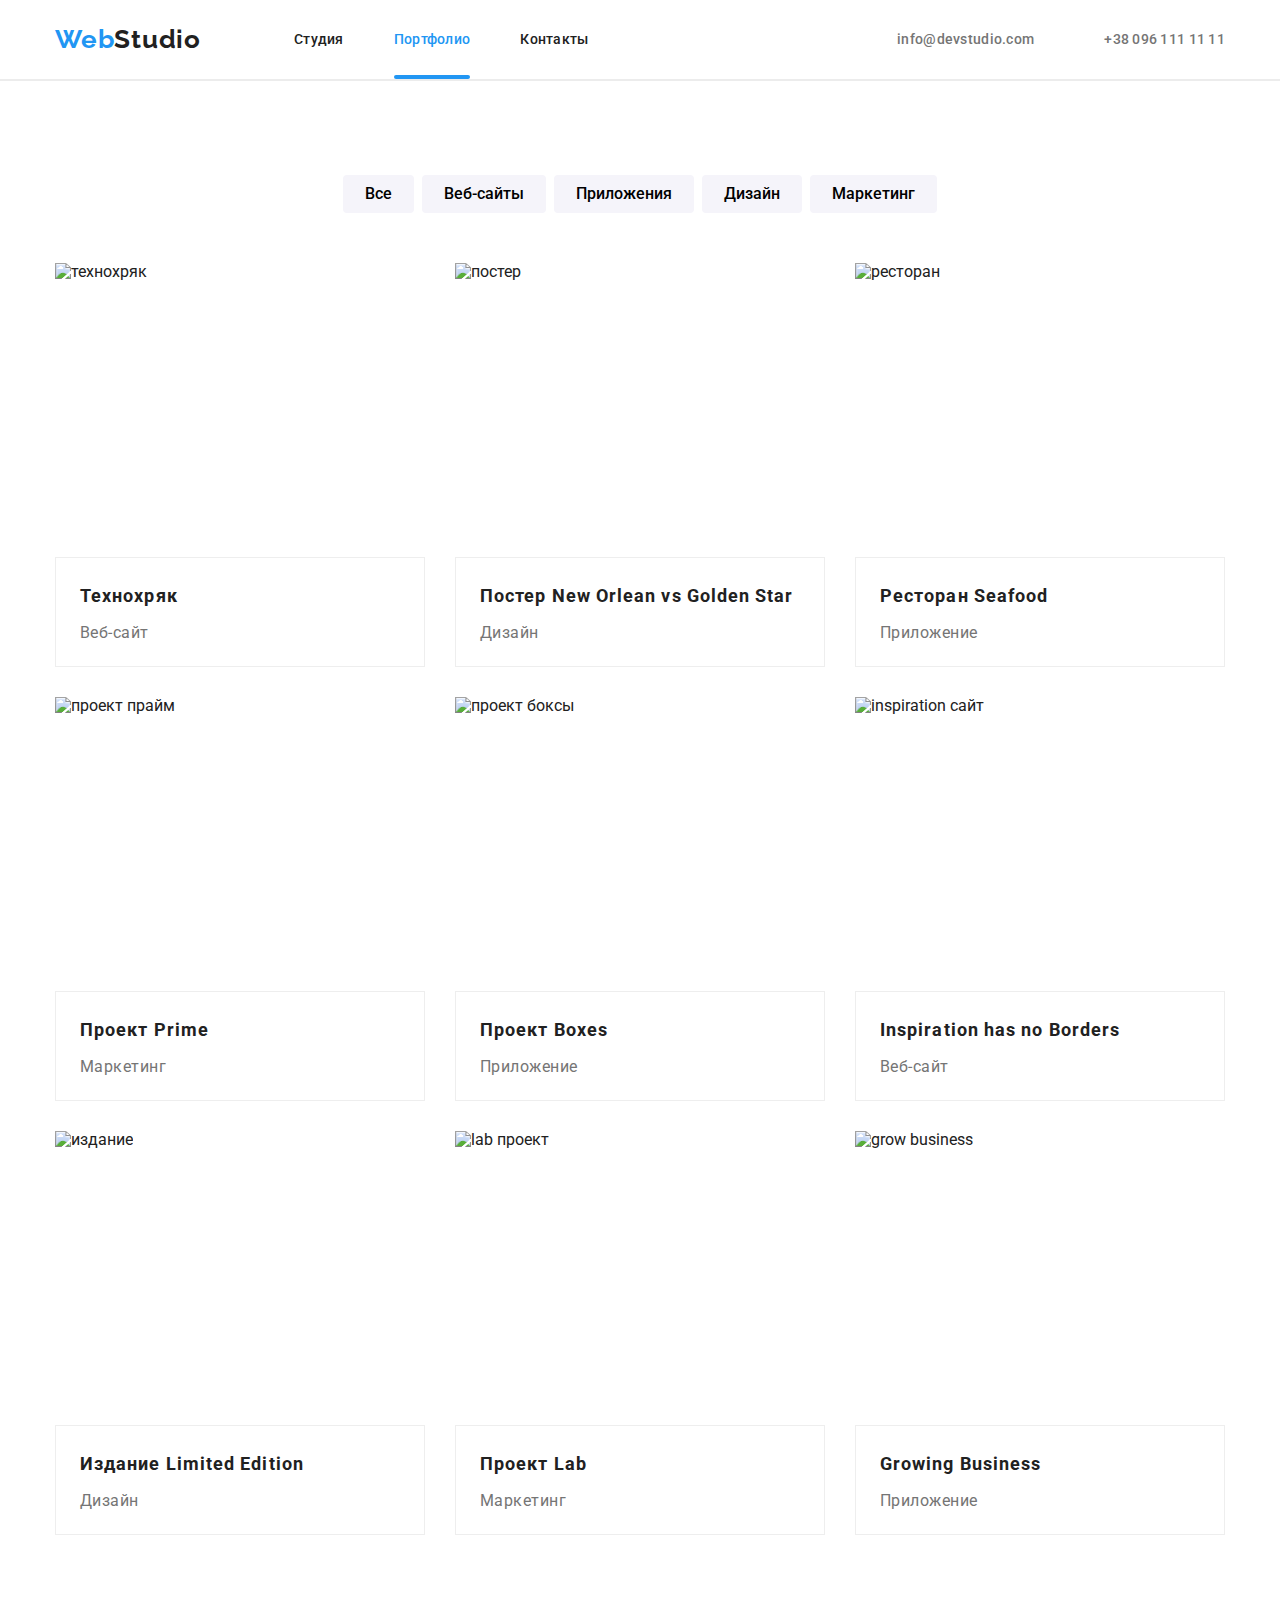
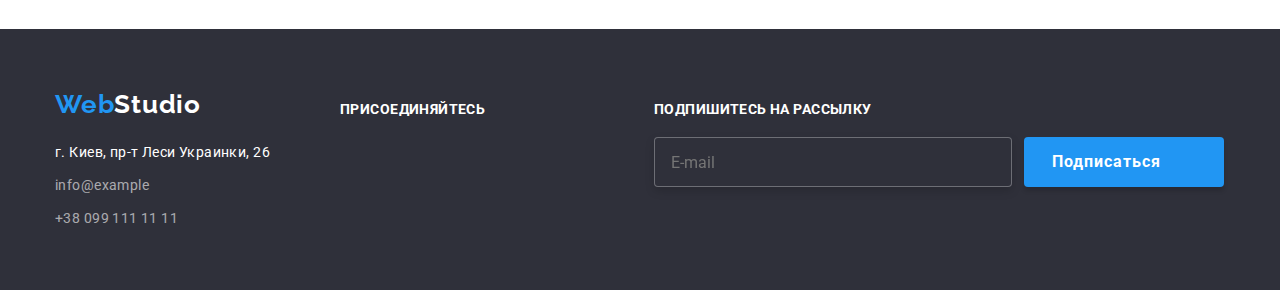
==== commit b5ed7be9: "initial commit" ====
--- a/portfolio.html
+++ b/portfolio.html
@@ -6,6 +6,7 @@
   <link rel="shortcut icon" href="./images/favicon.ico" type="image/ico">
   <link href="./css/main.min.css" rel="stylesheet">
   <script defer src="./javascript/menu.js"></script>
+  <meta name="viewport" content="width=device-width, initial-scale=1">
   <link rel="preconnect" href="https://fonts.googleapis.com">
   <link rel="preconnect" href="https://fonts.gstatic.com" crossorigin>
   <link rel="preconnect" href="https://fonts.googleapis.com">
@@ -53,9 +54,9 @@
       <nav>
         <ul>
           <li>
-            <a href="./index.html current" class="link-inline current">Студия</a>
+            <a href="./index.html" class="link-inline">Студия</a>
           </li>
-          <li><a href="./portfolio.html" class="link-inline a1">Портфолио</a></li>
+          <li><a href="./portfolio.html" class="link-inline a1 current">Портфолио</a></li>
           <li><a href="#" class="link-inline a2">Контакты</a></li>
         </ul>
       </nav>
--- a/css/main.min.css
+++ b/css/main.min.css
@@ -1 +1 @@
-html,body{margin:0;padding:0}body{color:#212121;background-color:#fff;font-family:Roboto;overflow-x:hidden}*,*::before,*::after{box-sizing:border-box}a{text-decoration:none}ul{list-style:none;padding-left:0;margin:0}h1,h2,h3,h4,h5,h6,p{margin:0}textarea{resize:none}header{display:flex;background-color:#fff;padding-top:24px;padding-bottom:24px;font-family:Roboto}main{font-family:Roboto}.line{margin:0;border:1px solid #ececec}header .container{display:flex;align-items:center}nav{display:flex}header ul{display:flex;margin:0;padding:0}header .current{color:#2196f3}.current::after{content:"";position:absolute;width:100%;height:4px;background-size:cover;background-color:#2196f3;border-radius:2px;margin-top:43px;background-image:url(./images/hover.jpg)}.a1,.a2,.a3{margin-left:50px}.contact{display:flex;align-items:center;margin-left:auto}.contact svg{margin-right:10px}.link-inline2 .contact-icon-1{width:16px;height:12px;fill:#757575;transition:250ms cubic-bezier(0.4, 0, 0.2, 1)}.link-inline2 .contact-icon-2{width:10px;height:16px;fill:#757575;transition:250ms cubic-bezier(0.4, 0, 0.2, 1)}.link-inline2:hover .contact-icon-1,.link-inline2:focus .contact-icon-1{transition:250ms cubic-bezier(0.4, 0, 0.2, 1);fill:#2196f3}.link-inline2:hover .contact-icon-2,.link-inline2:focus .contact-icon-2{transition:250ms cubic-bezier(0.4, 0, 0.2, 1);fill:#2196f3}.contact a{display:flex;align-items:center}header .logo-link{margin-right:93px}.container{width:1200px;padding-left:15px;padding-right:15px;margin:0 auto}.container-2{display:flex;margin-bottom:30px}.container-sect-1{width:270px;height:120px;background:#f5f4fa;border-radius:4px;display:inline-flex;justify-content:center;align-items:center}.container-sect-2{width:270px;height:120px;background:#f5f4fa;border-radius:4px;display:inline-flex;justify-content:center;align-items:center}.container-sect-3{width:270px;height:120px;background:#f5f4fa;border-radius:4px;display:inline-flex;justify-content:center;align-items:center}.container-sect-4{width:270px;height:120px;background:#f5f4fa;border-radius:4px;display:inline-flex;justify-content:center;align-items:center}.container2-svg{width:70px;height:70px}.main-section-1{display:flex;background-color:#2f303a;padding-top:200px;padding-bottom:200px;background-image:linear-gradient(rgba(47, 48, 58, 0.4), rgba(47, 48, 58, 0.4)),url(https://i.ibb.co/mz9Yhfp/bg-1-sect.jpg);background-repeat:no-repeat;background-position:center;background-size:cover;max-width:100%;margin:0 auto}.main-section-1 h1{text-align:center;margin-top:0}.button-pos{display:flex;justify-content:center;margin-top:30px}.button-pos2{display:flex;justify-content:center;margin-top:40px}.backdrop{position:fixed;top:0;left:0;width:100%;height:100%;z-index:1;background-color:rgba(0,0,0,.2);transition:opacity 250ms cubic-bezier(0.4, 0, 0.2, 1),visibility 250ms cubic-bezier(0.4, 0, 0.2, 1)}.backdrop.is-hidden{visibility:hidden;opacity:0;pointer-events:none}.backdrop.is-hidden .modal{transform:translate(-50%, -50%) scale(0.5)}.modal{position:absolute;top:221px;left:50%;transform:translate(-50%, 0);margin-left:auto;width:528px;height:581px;background-color:#fff;box-shadow:0px 1px 3px rgba(0,0,0,.12),0px 1px 1px rgba(0,0,0,.14),0px 2px 1px rgba(0,0,0,.2);border-radius:4px;transition:transform 250ms cubic-bezier(0.4, 0, 0.2, 1)}.modal .button-close{display:block;position:absolute;top:8px;right:8px;background-color:#fff;padding:0;margin:0;border:none;cursor:pointer}.modal .close-icon:hover{fill:#2196f3;transition:250ms cubic-bezier(0.4, 0, 0.2, 1)}.modal .close-icon{height:30px;width:30px;border:1px solid rgba(0,0,0,.1);border-radius:50%;transition:250ms cubic-bezier(0.4, 0, 0.2, 1)}.modal h3{font-family:Roboto;font-style:normal;text-align:center;font-weight:700;font-size:20px;line-height:23px;letter-spacing:.03em;color:#212121;width:448px;margin-bottom:12px}.modal .name-text{font-family:Roboto;font-style:normal;font-weight:400;font-size:12px;line-height:14px;letter-spacing:.01em;color:#757575;margin-bottom:4px}.modal .name-check{font-family:Roboto;font-style:normal;font-weight:400;line-height:18px;font-size:14px;letter-spacing:.03em;color:#757575}.modal label{display:flex}.modal-container{padding:40px}.modal-icon-1{position:absolute;width:12px;height:12px;left:55px;top:107px;transition:250ms cubic-bezier(0.4, 0, 0.2, 1)}.modal-icon-2{position:absolute;width:13px;height:13px;left:54.27px;top:174.26px;transition:250ms cubic-bezier(0.4, 0, 0.2, 1)}.modal-icon-3{position:absolute;width:15px;height:12px;left:53.5px;top:243px;transition:250ms cubic-bezier(0.4, 0, 0.2, 1)}.modal-hover-focus:hover .modal-icon,.modal-hover-focus:focus .modal-icon{fill:#2196f3}.modal-hover-focus:hover .contact-form-input,.modal-hover-focus:focus .contact-form-input{border:1px solid #2196f3;border-radius:4px}.contact-form-input{width:448px;height:40px;border:1px solid rgba(33,33,33,.2);border-radius:4px;margin-bottom:10px;transition:250ms cubic-bezier(0.4, 0, 0.2, 1);padding-left:42px}.contact-form-message:hover,.contact-form-message:focus{border:1px solid #2196f3;border-radius:4px}.contact-form-message{width:448px;height:120px;border:1px solid rgba(33,33,33,.2);border-radius:4px;padding-top:12px;padding-left:16px;margin-bottom:20px;font-family:Roboto;font-style:normal;font-weight:400;font-size:12px;line-height:14px;letter-spacing:.01em;transition:250ms cubic-bezier(0.4, 0, 0.2, 1)}.contact-form-checkbox{width:16px;height:15px;margin-right:8.38px;margin-left:12px;cursor:pointer}.container-check{display:block;position:relative;cursor:pointer;font-size:22px;-webkit-user-select:none;-moz-user-select:none;-ms-user-select:none;user-select:none}.container-check input{position:absolute;opacity:0;cursor:pointer;height:0;width:0}.checkmark{margin-left:12px;margin-right:8.38px;height:15px;width:16px;background-image:url(../images/Vectordisabled.svg)}.container-check input:checked~.checkmark{background-image:url(../images/check.svg)}.modal-container label a{color:#2196f3;text-decoration:underline}.main-section-2{display:flex;background-color:#fff;padding-top:94px;padding-bottom:94px}.main-section-2 ul{margin:0}.main-section-2 li{width:270px}.main-section-2 h3{margin-bottom:10px}.li2,.li3,.li4{margin-left:30px}.container-sect-1,.container-sect-2,.container-sect-3,.container-sect-4{margin-bottom:30px}.main-section-2 .main-section-2-ul{display:flex}.main-section-3{display:flex;background-color:#fff;padding-bottom:94px}.main-section-3 h2{text-align:center}.main-section-3 ul{margin-top:50px;display:flex}.main-section-3 img{display:block}.li5{position:relative}.zan-text{position:absolute;background-color:rgba(47,48,58,.8);padding-top:27px;padding-bottom:27px;width:370px;bottom:0}.zan-text h3{font-style:normal;font-weight:700;font-size:14px;line-height:16px;text-align:center;letter-spacing:.03em;text-transform:uppercase;color:#fff}.li6,.li7{position:relative;margin-left:30px}.main-section-4{display:flex;background-color:#f5f4fa;padding-top:94px;padding-bottom:124px}.main-section-4 h2{margin:0;text-align:center;margin-bottom:50px}.main-section-4 ul{display:flex;margin:0}.TabletPhoto{position:absolute;visibility:hidden}.MobilePhoto{position:absolute;visibility:hidden}.main-section-4 img{box-shadow:0px 1px 3px rgba(0,0,0,.12),0px 1px 1px rgba(0,0,0,.14),0px 2px 1px rgba(0,0,0,.2);border-radius:0px 0px 4px 4px}.li9,.li10,.li11{margin-left:30px}.name-prof{display:flex;flex-direction:column;columns:2;text-align:center;align-items:center;margin-top:-140px;margin-bottom:16px}.name-prof h3{margin-bottom:10px}.commad-icon-ul a .command-icon{width:20px;height:20px;transition:250ms cubic-bezier(0.4, 0, 0.2, 1)}.commad-icon-ul a{display:flex;background-color:#fff;border:none;border-radius:50%;padding:12px;transition:250ms cubic-bezier(0.4, 0, 0.2, 1)}.a4{margin-left:32px}.a5,.a6,.a7{margin-left:10px}.commad-icon-ul a .command-icon{fill:#afb1b8}.commad-icon-ul a:hover .command-icon,.commad-icon-ul a:focus .command-icon{transition:250ms cubic-bezier(0.4, 0, 0.2, 1);fill:#fff}.commad-icon-ul a:hover,.commad-icon-ul a:focus{transition:250ms cubic-bezier(0.4, 0, 0.2, 1);background-color:#2196f3}.main-section-5{display:flex;background-color:#fff;margin-bottom:50px}.main-section-5 ul{display:flex;margin-top:0;margin-bottom:0;justify-content:center}.li14,.li15,.li16,.li17{margin-left:8px}.main-section-6{display:flex;margin-bottom:30px}.main-section-6 ul{display:flex}.li19,.li20,.li22,.li23,.li25,.li26{margin-left:30px}.overlay{position:relative;overflow:hidden;width:370px;height:404px}.overlay-text{position:absolute;visibility:hidden;width:370px;height:294px;background-color:rgba(33,150,243,.9);font-family:Roboto;font-style:normal;font-weight:400;font-size:18px;line-height:28px;letter-spacing:.03em;color:#fff;top:294px;padding-top:63px;padding-left:24px;padding-bottom:63px;transition:transform 250ms cubic-bezier(0.4, 0, 0.2, 1),opacity 250ms cubic-bezier(0.4, 0, 0.2, 1)}.name-project{position:absolute;overflow:hidden;background-color:#fff;width:370px;height:110px;top:294px;padding-top:20px;padding-left:24px;border:1px solid #eee;z-index:1}.name-project p{margin-top:4px}.li18 .overlay-text{transition:250ms cubic-bezier(0.4, 0, 0.2, 1)}.li19 .overlay-text{transition:250ms cubic-bezier(0.4, 0, 0.2, 1)}.li20 .overlay-text{transition:250ms cubic-bezier(0.4, 0, 0.2, 1)}.li21 .overlay-text{transition:250ms cubic-bezier(0.4, 0, 0.2, 1)}.li22 .overlay-text{transition:250ms cubic-bezier(0.4, 0, 0.2, 1)}.li23 .overlay-text{transition:250ms cubic-bezier(0.4, 0, 0.2, 1)}.li24 .overlay-text{transition:250ms cubic-bezier(0.4, 0, 0.2, 1)}.li25 .overlay-text{transition:250ms cubic-bezier(0.4, 0, 0.2, 1)}.li26 .overlay-text{transition:250ms cubic-bezier(0.4, 0, 0.2, 1)}.li18:hover .overlay-text{visibility:visible;transform:translatey(-100%)}.li19:hover .overlay-text{visibility:visible;transform:translatey(-100%)}.li20:hover .overlay-text{visibility:visible;transform:translatey(-100%)}.li21:hover .overlay-text{visibility:visible;transform:translatey(-100%)}.li22:hover .overlay-text{visibility:visible;transform:translatey(-100%)}.li23:hover .overlay-text{visibility:visible;transform:translatey(-100%)}.li24:hover .overlay-text{visibility:visible;transform:translatey(-100%)}.li25:hover .overlay-text{visibility:visible;transform:translatey(-100%)}.li26:hover .overlay-text{visibility:visible;transform:translatey(-100%)}.main-section-7{display:flex;margin-bottom:30px}.main-section-7 ul{display:flex}.main-section-8{display:flex}.main-section-8 ul{display:flex}.main-section-9{padding-top:94px;padding-bottom:94px}.li18,.li19,.li20,.li21,.li22,.li23,.li24,.li25,.li26{transition:250ms cubic-bezier(0.4, 0, 0.2, 1)}.li18:hover,.li19:hover,.li20:hover,.li21:hover,.li22:hover,.li23:hover,.li24:hover,.li25:hover,.li26:hover,.li18:focus,.li19:focus,.li20:focus,.li21:focus,.li22:focus,.li23:focus,.li24:focus,.li25:focus,.li26:focus{box-shadow:0px 1px 1px rgba(0,0,0,.12),0px 4px 4px rgba(0,0,0,.06),1px 4px 6px rgba(0,0,0,.16)}.main-section-10{padding-top:94px;padding-bottom:94px}.main-section-10 h2{text-align:center;margin-bottom:50px}.main-section-10-ul{display:flex}.client-section{display:flex}.client-section a{display:flex;width:170px;height:92px;fill:#afb1b8;border:1px solid #afb1b8;border-radius:4px;transition:250ms cubic-bezier(0.4, 0, 0.2, 1)}.client-section a:hover,.client-section a:focus{fill:#2196f3;border:1px solid #2196f3;border-radius:4px}.a8,.a9,.a10,.a11,.a12{margin-right:30px}footer{display:flex;background-color:#2f303a;margin:0;padding-top:60px;padding-bottom:60px;font-family:Roboto}.footer-info{float:left;display:block}footer ul{margin-top:20px}.li12,.li13{margin-top:9px}footer h3{font-family:Roboto;font-style:normal;font-weight:700;font-size:14px;line-height:16px;letter-spacing:.03em;text-transform:uppercase;color:#fff;margin-bottom:20px}.footer-email{display:block;float:left;margin-left:108px;padding-top:12px}.footer-email input{width:358px;height:50px;background-color:#2f303a;color:#fff;border:1px solid rgba(255,255,255,.3);filter:drop-shadow(0px 4px 4px rgba(0, 0, 0, 0.15));border-radius:4px;margin-right:12px;padding-left:16px}.footer-email ul{display:flex}.footer-email svg{height:24px;width:24px;margin-left:10px}.footer-social-links a{display:flex;width:44px;height:44px;fill:rgba(255,255,255,.1);transition:250ms cubic-bezier(0.4, 0, 0.2, 1)}footer a:hover,footer a:focus{fill:#2196f3}.a15,.a16,.a17{margin-left:10px}.footer-social-links{display:block;float:left;margin-left:70px;padding-top:12px}.footer-social-links ul{display:flex}.logo-link{font-family:Raleway;font-style:normal;font-weight:bold;font-size:26px;line-height:1.2;letter-spacing:.03em;color:#2196f3}.accentlogo{font-family:Raleway;font-style:normal;font-weight:bold;font-size:26px;line-height:1.2;letter-spacing:.03em;color:#212121}.accentlogo2{font-family:Raleway;font-style:normal;font-weight:bold;font-size:26px;line-height:1.2;letter-spacing:.03em;color:#fff}.link-inline{display:inline-flex;position:relative;font-style:normal;font-weight:500;font-size:14px;line-height:1.1;letter-spacing:.02em;color:#212121;transition:250ms cubic-bezier(0.4, 0, 0.2, 1)}.link-inline2{font-style:normal;font-weight:500;font-size:14px;line-height:1.1;letter-spacing:.02em;color:#757575;transition:250ms cubic-bezier(0.4, 0, 0.2, 1)}.link-inline3{font-family:Roboto;font-style:normal;font-weight:400;font-size:14px;line-height:24px;letter-spacing:.03em;color:#fff;transition:250ms cubic-bezier(0.4, 0, 0.2, 1)}.link-inline4{font-family:Roboto;font-style:normal;font-weight:400;font-size:14px;line-height:24px;letter-spacing:.03em;color:rgba(255,255,255,.6);transition:250ms cubic-bezier(0.4, 0, 0.2, 1)}.link-inline:hover,.link-inline:focus{color:#2196f3}.link-inline2:hover,.link-inline2:focus{color:#2196f3}.link-inline3:hover,.link-inline3:focus{color:#2196f3}.main-logo{font-style:normal;font-weight:900;font-size:44px;line-height:1.4;letter-spacing:.06em;text-transform:uppercase;text-align:left;color:#fff}.button1{font-family:Roboto;color:#fff;font-style:normal;font-weight:bold;font-size:16px;line-height:1.9;letter-spacing:.06em;cursor:pointer;background:#2196f3;box-shadow:0px 4px 4px rgba(0,0,0,.15);border-radius:4px;width:200px;height:50px;border:0}.button2{font-family:Roboto;font-style:normal;font-weight:500;font-size:16px;line-height:1.6;cursor:pointer;background:#f5f4fa;border-radius:4px;height:38px;border:0;padding-left:22px;padding-right:22px;transition:250ms cubic-bezier(0.4, 0, 0.2, 1)}.button3{width:200px;height:50px;background:#2196f3;box-shadow:0px 4px 4px rgba(0,0,0,.15);border-radius:4px;border:0;font-family:Roboto;font-style:normal;font-weight:700;font-size:16px;line-height:30px;align-items:center;text-align:center;letter-spacing:.06em;color:#fff;cursor:pointer;display:flex;padding-left:28px}.button4{width:200px;height:50px;font-family:Roboto;font-style:normal;font-weight:700;font-size:16px;line-height:30px;letter-spacing:.06em;color:#fff;background:#2196f3;box-shadow:0px 4px 4px rgba(0,0,0,.15);border-radius:4px;border:0;cursor:pointer;transition:250ms cubic-bezier(0.4, 0, 0.2, 1)}.button4:hover,.button4:focus{background:#188ce8;box-shadow:0px 4px 4px rgba(0,0,0,.15);border-radius:4px}.button2:hover,.button2:focus{background:#2196f3;color:#fff;box-shadow:0px 3px 1px rgba(0,0,0,.1),0px 1px 2px rgba(0,0,0,.08),0px 2px 2px rgba(0,0,0,.12)}.main-zag{font-style:normal;font-weight:bold;font-size:14px;line-height:1.1;letter-spacing:.03em;text-transform:uppercase;color:#212121}.main-par{font-style:normal;font-weight:normal;font-size:14px;line-height:1.7;letter-spacing:.03em;color:#757575}.main-zag-2{font-style:normal;font-weight:bold;font-size:36px;line-height:1.2;text-align:left;letter-spacing:.03em;color:#212121}.name{font-style:normal;font-weight:500;font-size:16px;line-height:1.2;text-align:left;letter-spacing:.03em;color:#212121}.prof{font-style:normal;font-weight:normal;font-size:16px;line-height:1.2;text-align:left;letter-spacing:.03em;color:#757575}.name2{font-style:normal;font-weight:bold;font-size:18px;line-height:2;letter-spacing:.06em;color:#212121}.prof2{font-style:normal;font-weight:normal;font-size:16px;line-height:1.9;letter-spacing:.03em;color:#757575}.menu-button{width:24px;height:16px;position:absolute;visibility:hidden;border:none;cursor:pointer;background-image:url(../images/menu_24px.svg)}.menu{position:absolute;bottom:100%;left:712px;width:480px;height:796px;background-color:#fff}[data-menu]{opacity:0;z-index:2;transition:250ms cubic-bezier(0.4, 0, 0.2, 1)}[data-menu].is-open{opacity:1;transform:translateY(796px)}.menu-container{padding:40px}.menu-container nav a{font-family:Roboto;font-style:normal;font-weight:500;font-size:40px;line-height:47px;letter-spacing:.02em;color:#212121;transition:250ms cubic-bezier(0.4, 0, 0.2, 1)}.menu-container a:hover,.menu-container a:focus{color:#2196f3}.menu-li1,.menu-li2{margin-bottom:32px}.menu-li3{margin-bottom:302px}.menu-a1{font-family:Roboto;font-style:normal;font-weight:500;font-size:34px;line-height:40px;letter-spacing:.02em;color:#757575;cursor:pointer;transition:250ms cubic-bezier(0.4, 0, 0.2, 1)}.menu-li4{margin-bottom:32px}.menu-li5{margin-bottom:64px}.menu-a2{font-family:Roboto;font-style:normal;font-weight:500;font-size:24px;line-height:28px;letter-spacing:.02em;color:#757575;cursor:pointer;transition:250ms cubic-bezier(0.4, 0, 0.2, 1)}.menu-ul{display:flex}.menu-ul a{font-family:"Roboto";font-style:normal;font-weight:500;font-size:18px;line-height:22px;letter-spacing:.02em;color:#212121;cursor:pointer;transition:250ms cubic-bezier(0.4, 0, 0.2, 1)}.menu-ul span{color:rgba(33,33,33,.2)}.menu-li7,.menu-li8,.menu-li9{margin-left:10px}.menu-ul span{margin-left:10px}.svg-menu-close{position:absolute;width:18.67px;height:18.67px;top:21px;right:25.33px;fill:#212121;background-image:url(../images/close_24px.svg);border:none;background-color:#fff;cursor:pointer}@media(min-width: 480px)and (max-width: 767px){.container{width:480px;margin:0 auto}.line{width:480px;margin:0 auto}header .logo-link{margin-right:284px}header nav{position:absolute;visibility:hidden}header .contact{position:absolute;visibility:hidden}.menu-button{position:unset;visibility:visible}.main-section-1{padding-top:118px;padding-bottom:118px;max-width:480px}.main-logo{font-weight:900;font-size:26px;line-height:42px}.modal{top:93px;width:450px;height:609px}.modal h3{width:370px}.modal .name-check{font-weight:400;font-size:12px;line-height:14px;width:346px}.checkmark{margin-left:0px}.modal-icon-1{top:130px}.modal-icon-2{top:197.52px}.modal-icon-3{top:266px}.contact-form-input{width:370px}.contact-form-message{width:370px}.main-section-2{padding-top:60px;padding-bottom:60px}.main-section-2 .main-section-2-ul{display:unset}.main-section-2 h3{text-align:center}.main-section-2 p{text-align:center}.li2,.li3,.li4{margin-left:0px;margin-top:30px}.container-sect-1,.container-sect-2,.container-sect-3,.container-sect-4{width:450px;height:120px}.main-section-2 li{width:unset}.main-section-3{position:absolute;visibility:hidden}.main-section-4{padding-top:60px;padding-bottom:90px}.main-section-4 h2{font-weight:700;font-size:28px;line-height:33px;margin-bottom:30px}.LaptopPhoto{position:absolute;visibility:hidden}.MobilePhoto{position:unset;visibility:visible}.li19,.li20,.li22,.li23,.li25,.li26{margin-left:0px}.li18,.li19,.li20,.li21,.li22,.li23,.li24,.li25{margin-bottom:30px}.overlay{width:450px}.overlay-text{width:450px;height:294px;padding-left:77px}.name-project{height:110px;width:450px;top:294px}.main-section-4 ul{flex-wrap:wrap}.main-section-6 ul{flex-wrap:wrap}.main-section-7 ul{flex-wrap:wrap}.main-section-8 ul{flex-wrap:wrap}.li9,.li10,.li11{margin-left:0px;margin-top:60px}.a4{margin-left:122px}.main-section-5{margin-bottom:40px}.main-section-5 ul{flex-wrap:wrap;justify-content:left}.main-section-6 .container{width:480px;margin:0 auto}.main-section-7 .container{width:480px;margin:0 auto}.main-section-8 .container{width:480px;margin:0 auto}.li16,.li17{margin-top:15px}.li16{margin-left:0px}.main-section-9{padding-top:60px;padding-bottom:60px}.main-section-9 .container{width:480px;margin:0 auto}.main-section-10{padding-top:60px;padding-bottom:60px}.main-section-10 h2{font-weight:700;font-size:28px;line-height:33px;margin-bottom:30px}.client-section{display:unset}.a8,.a9,.a11,.a12{margin-bottom:30px}.client-section a{width:210px}.footer-info,.footer-social-links,.footer-email{text-align:center}.footer-info{margin-left:120px}.footer-social-links{padding-top:0px;margin-left:126px;margin-top:60px}.footer-email ul{display:unset}.button-pos3{margin-top:10px;margin-left:125px}.footer-email{padding-top:0px;margin-top:60px;margin-left:10px}.footer-email input{width:450px}}@media(min-width: 768px)and (max-width: 1200px){.container{width:768px;margin:0 auto}.logo-link{font-weight:700;font-size:24px;line-height:28px}.link-inline{font-weight:500;font-size:14px;line-height:16px}.current::after{margin-top:46px}.link-inline2{font-weight:500;font-size:12px;line-height:14px}.contact{display:block}.link-inline2 .contact-icon-1{width:14px;height:10px}.link-inline2 .contact-icon-2{width:10px;height:14px}.a3{margin-left:0px;margin-top:10px}.main-section-1{padding-top:118px;padding-bottom:118px;max-width:768px}.main-logo{font-weight:900;font-size:26px;line-height:42px}.modal{width:450px;height:609px;top:208px}.modal h3{width:370px;text-align:center;font-weight:700;font-size:20px;line-height:30px}.modal-icon-1{top:144px}.modal-icon-2{top:211.26px}.modal-icon-3{top:280px}.modal .name-check{font-weight:400;font-size:12px;line-height:16.5px}.checkmark{margin-left:0px}.contact-form-input{width:370px}.contact-form-message{width:370px}.main-section-2{padding-top:60px;padding-bottom:60px}.li2,.li3,.li4{margin-left:0px}.li1,.li3{margin-right:114px}.container-sect-1,.container-sect-2,.container-sect-3,.container-sect-4{width:354px;height:120px}.main-zag{font-weight:700;font-size:14px;line-height:16px}.main-par{font-weight:400;font-size:14px;line-height:24px}.li1,.li3{margin-bottom:30px}.main-section-2 .main-section-2-ul{display:block;column-count:2}.main-section-10-ul{display:block}.main-section-3{visibility:hidden;position:absolute}.main-section-4{padding-top:60px;padding-bottom:90px}.main-section-4 ul{flex-wrap:wrap}.li10{margin-left:0px}.li10,.li11{margin-top:65px}.name{font-weight:500;font-size:16px;line-height:19px}.prof{font-weight:400;font-size:16px;line-height:19px}.a4{margin-left:74px}.TabletPhoto{position:unset;visibility:visible}.LaptopPhoto{position:absolute;visibility:hidden}.overlay{width:354px}.overlay-text{width:354px;height:294px}.name-project{height:146px;width:354px;top:270px}.line{margin:0 auto;width:768px}.main-section-6 ul{flex-wrap:wrap}.main-section-7 ul{flex-wrap:wrap}.main-section-8 ul{flex-wrap:wrap}.li20,.li23,.li26{margin-left:0px;margin-top:30px}.li21{position:absolute;left:505px;top:704px}.li22{margin-left:0px;margin-right:30px}.li23{margin-top:0px}.main-section-10 .container{width:768px;margin:0 auto}.main-section-10{padding-top:60px;padding-bottom:60px}.main-section-10 h2{margin-bottom:0}.main-section-10-ul{display:block}.main-zag-2{font-weight:700;font-size:28px;line-height:33px}.client-section a{width:226px}.client-section{margin-top:30px}footer .container{width:768px;margin:0 auto}.footer-social-links{margin-left:0;text-align:center}.footer-info{margin-left:61px;margin-right:165px;text-align:center}.footer-email{text-align:center;margin-left:140px;margin-top:40px}.footer-email input{width:450px}.footer-email ul{display:block}.button-pos3{display:flex;justify-content:center;margin-top:10px}}/*! modern-normalize v1.1.0 | MIT License | https://github.com/sindresorhus/modern-normalize */*,::before,::after{box-sizing:border-box}html{line-height:1.15;-webkit-text-size-adjust:100%;-moz-tab-size:4;tab-size:4}body{margin:0;font-family:system-ui,-apple-system,"Segoe UI",Roboto,Helvetica,Arial,sans-serif,"Apple Color Emoji","Segoe UI Emoji"}hr{height:0;color:inherit}abbr[title]{text-decoration:underline dotted}b,strong{font-weight:bolder}code,kbd,samp,pre{font-family:ui-monospace,SFMono-Regular,Consolas,"Liberation Mono",Menlo,monospace;font-size:1em}small{font-size:80%}sub,sup{font-size:75%;line-height:0;position:relative;vertical-align:baseline}sub{bottom:-0.25em}sup{top:-0.5em}table{text-indent:0;border-color:inherit}button,input,optgroup,select,textarea{font-family:inherit;font-size:100%;line-height:1.15;margin:0}button,select{text-transform:none}button,[type=button],[type=reset],[type=submit]{-webkit-appearance:button}::-moz-focus-inner{border-style:none;padding:0}:-moz-focusring{outline:1px dotted ButtonText}:-moz-ui-invalid{box-shadow:none}legend{padding:0}progress{vertical-align:baseline}::-webkit-inner-spin-button,::-webkit-outer-spin-button{height:auto}[type=search]{-webkit-appearance:textfield;outline-offset:-2px}::-webkit-search-decoration{-webkit-appearance:none}::-webkit-file-upload-button{-webkit-appearance:button;font:inherit}summary{display:list-item}:focus{outline:none}/*# sourceMappingURL=main.min.css.map */+html,body{margin:0;padding:0}body{color:#212121;background-color:#fff;font-family:Roboto;overflow-x:hidden}*,*::before,*::after{box-sizing:border-box}a{text-decoration:none}ul{list-style:none;padding-left:0;margin:0}h1,h2,h3,h4,h5,h6,p{margin:0}textarea{resize:none}header{display:flex;background-color:#fff;padding-top:24px;padding-bottom:24px;font-family:Roboto}main{font-family:Roboto}.line{margin:0;border:1px solid #ececec}header .container{display:flex;align-items:center}nav{display:flex}header ul{display:flex;margin:0;padding:0}header .current{color:#2196f3}.current::after{content:"";position:absolute;width:100%;height:4px;background-size:cover;background-color:#2196f3;border-radius:2px;margin-top:43px;background-image:url(./images/hover.jpg)}.a1,.a2,.a3{margin-left:50px}.contact{display:flex;align-items:center;margin-left:auto}.contact svg{margin-right:10px}.link-inline2 .contact-icon-1{width:16px;height:12px;fill:#757575;transition:250ms cubic-bezier(0.4, 0, 0.2, 1)}.link-inline2 .contact-icon-2{width:10px;height:16px;fill:#757575;transition:250ms cubic-bezier(0.4, 0, 0.2, 1)}.link-inline2:hover .contact-icon-1,.link-inline2:focus .contact-icon-1{transition:250ms cubic-bezier(0.4, 0, 0.2, 1);fill:#2196f3}.link-inline2:hover .contact-icon-2,.link-inline2:focus .contact-icon-2{transition:250ms cubic-bezier(0.4, 0, 0.2, 1);fill:#2196f3}.contact a{display:flex;align-items:center}header .logo-link{margin-right:93px}.container{width:1200px;padding-left:15px;padding-right:15px;margin:0 auto}.container-2{display:flex;margin-bottom:30px}.container-sect-1{width:270px;height:120px;background:#f5f4fa;border-radius:4px;display:inline-flex;justify-content:center;align-items:center}.container-sect-2{width:270px;height:120px;background:#f5f4fa;border-radius:4px;display:inline-flex;justify-content:center;align-items:center}.container-sect-3{width:270px;height:120px;background:#f5f4fa;border-radius:4px;display:inline-flex;justify-content:center;align-items:center}.container-sect-4{width:270px;height:120px;background:#f5f4fa;border-radius:4px;display:inline-flex;justify-content:center;align-items:center}.container2-svg{width:70px;height:70px}.main-section-1{display:flex;background-color:#2f303a;padding-top:200px;padding-bottom:200px;background-image:linear-gradient(rgba(47, 48, 58, 0.4), rgba(47, 48, 58, 0.4)),url(https://i.ibb.co/mz9Yhfp/bg-1-sect.jpg);background-repeat:no-repeat;background-position:center;background-size:cover;max-width:100%;margin:0 auto}.main-section-1 h1{text-align:center;margin-top:0}.button-pos{display:flex;justify-content:center;margin-top:30px}.button-pos2{display:flex;justify-content:center;margin-top:40px}.backdrop{position:fixed;top:0;left:0;width:100%;height:100%;z-index:1;background-color:rgba(0,0,0,.2);transition:opacity 250ms cubic-bezier(0.4, 0, 0.2, 1),visibility 250ms cubic-bezier(0.4, 0, 0.2, 1)}.backdrop.is-hidden{visibility:hidden;opacity:0;pointer-events:none}.backdrop.is-hidden .modal{transform:translate(-50%, -50%) scale(0.5)}.modal{position:absolute;top:221px;left:50%;transform:translate(-50%, 0);margin-left:auto;width:528px;height:581px;background-color:#fff;box-shadow:0px 1px 3px rgba(0,0,0,.12),0px 1px 1px rgba(0,0,0,.14),0px 2px 1px rgba(0,0,0,.2);border-radius:4px;transition:transform 250ms cubic-bezier(0.4, 0, 0.2, 1)}.modal .button-close{display:block;position:absolute;top:8px;right:8px;background-color:#fff;padding:0;margin:0;border:none;cursor:pointer}.modal .close-icon:hover{fill:#2196f3;transition:250ms cubic-bezier(0.4, 0, 0.2, 1)}.modal .close-icon{height:30px;width:30px;border:1px solid rgba(0,0,0,.1);border-radius:50%;transition:250ms cubic-bezier(0.4, 0, 0.2, 1)}.modal h3{font-family:Roboto;font-style:normal;text-align:center;font-weight:700;font-size:20px;line-height:23px;letter-spacing:.03em;color:#212121;width:448px;margin-bottom:12px}.modal .name-text{font-family:Roboto;font-style:normal;font-weight:400;font-size:12px;line-height:14px;letter-spacing:.01em;color:#757575;margin-bottom:4px}.modal .name-check{font-family:Roboto;font-style:normal;font-weight:400;line-height:18px;font-size:14px;letter-spacing:.03em;color:#757575}.modal label{display:flex}.modal-container{padding:40px}.modal-icon-1{position:absolute;width:12px;height:12px;left:55px;top:107px;transition:250ms cubic-bezier(0.4, 0, 0.2, 1)}.modal-icon-2{position:absolute;width:13px;height:13px;left:54.27px;top:174.26px;transition:250ms cubic-bezier(0.4, 0, 0.2, 1)}.modal-icon-3{position:absolute;width:15px;height:12px;left:53.5px;top:243px;transition:250ms cubic-bezier(0.4, 0, 0.2, 1)}.modal-hover-focus:hover .modal-icon,.modal-hover-focus:focus .modal-icon{fill:#2196f3}.modal-hover-focus:hover .contact-form-input,.modal-hover-focus:focus .contact-form-input{border:1px solid #2196f3;border-radius:4px}.contact-form-input{width:448px;height:40px;border:1px solid rgba(33,33,33,.2);border-radius:4px;margin-bottom:10px;transition:250ms cubic-bezier(0.4, 0, 0.2, 1);padding-left:42px}.contact-form-message:hover,.contact-form-message:focus{border:1px solid #2196f3;border-radius:4px}.contact-form-message{width:448px;height:120px;border:1px solid rgba(33,33,33,.2);border-radius:4px;padding-top:12px;padding-left:16px;margin-bottom:20px;font-family:Roboto;font-style:normal;font-weight:400;font-size:12px;line-height:14px;letter-spacing:.01em;transition:250ms cubic-bezier(0.4, 0, 0.2, 1)}.contact-form-checkbox{width:16px;height:15px;margin-right:8.38px;margin-left:12px;cursor:pointer}.container-check{display:block;position:relative;cursor:pointer;font-size:22px;-webkit-user-select:none;-moz-user-select:none;-ms-user-select:none;user-select:none}.container-check input{position:absolute;opacity:0;cursor:pointer;height:0;width:0}.checkmark{margin-left:12px;margin-right:8.38px;height:15px;width:16px;background-image:url(../images/Vectordisabled.svg)}.container-check input:checked~.checkmark{background-image:url(../images/check.svg)}.modal-container label a{color:#2196f3;text-decoration:underline}.main-section-2{display:flex;background-color:#fff;padding-top:94px;padding-bottom:94px}.main-section-2 ul{margin:0}.main-section-2 li{width:270px}.main-section-2 h3{margin-bottom:10px}.li2,.li3,.li4{margin-left:30px}.container-sect-1,.container-sect-2,.container-sect-3,.container-sect-4{margin-bottom:30px}.main-section-2 .main-section-2-ul{display:flex}.main-section-3{display:flex;background-color:#fff;padding-bottom:94px}.main-section-3 h2{text-align:center}.main-section-3 ul{margin-top:50px;display:flex}.main-section-3 img{display:block}.li5{position:relative}.zan-text{position:absolute;background-color:rgba(47,48,58,.8);padding-top:27px;padding-bottom:27px;width:370px;bottom:0}.zan-text h3{font-style:normal;font-weight:700;font-size:14px;line-height:16px;text-align:center;letter-spacing:.03em;text-transform:uppercase;color:#fff}.li6,.li7{position:relative;margin-left:30px}.main-section-4{display:flex;background-color:#f5f4fa;padding-top:94px;padding-bottom:124px}.main-section-4 h2{margin:0;text-align:center;margin-bottom:50px}.main-section-4 ul{display:flex;margin:0}.TabletPhoto{position:absolute;visibility:hidden}.MobilePhoto{position:absolute;visibility:hidden}.main-section-4 img{box-shadow:0px 1px 3px rgba(0,0,0,.12),0px 1px 1px rgba(0,0,0,.14),0px 2px 1px rgba(0,0,0,.2);border-radius:0px 0px 4px 4px}.li9,.li10,.li11{margin-left:30px}.name-prof{display:flex;flex-direction:column;columns:2;text-align:center;align-items:center;margin-top:-140px;margin-bottom:16px}.name-prof h3{margin-bottom:10px}.commad-icon-ul a .command-icon{width:20px;height:20px;transition:250ms cubic-bezier(0.4, 0, 0.2, 1)}.commad-icon-ul a{display:flex;background-color:#fff;border:none;border-radius:50%;padding:12px;transition:250ms cubic-bezier(0.4, 0, 0.2, 1)}.a4{margin-left:32px}.a5,.a6,.a7{margin-left:10px}.commad-icon-ul a .command-icon{fill:#afb1b8}.commad-icon-ul a:hover .command-icon,.commad-icon-ul a:focus .command-icon{transition:250ms cubic-bezier(0.4, 0, 0.2, 1);fill:#fff}.commad-icon-ul a:hover,.commad-icon-ul a:focus{transition:250ms cubic-bezier(0.4, 0, 0.2, 1);background-color:#2196f3}.main-section-5{display:flex;background-color:#fff;margin-bottom:50px}.main-section-5 ul{display:flex;margin-top:0;margin-bottom:0;justify-content:center}.li14,.li15,.li16,.li17{margin-left:8px}.main-section-6{display:flex;margin-bottom:30px}.main-section-6 ul{display:flex}.li19,.li20,.li22,.li23,.li25,.li26{margin-left:30px}.overlay{position:relative;overflow:hidden;width:370px;height:404px}.overlay-text{position:absolute;visibility:hidden;width:370px;height:294px;background-color:rgba(33,150,243,.9);font-family:Roboto;font-style:normal;font-weight:400;font-size:18px;line-height:28px;letter-spacing:.03em;color:#fff;top:294px;padding-top:63px;padding-left:24px;padding-bottom:63px;transition:transform 250ms cubic-bezier(0.4, 0, 0.2, 1),opacity 250ms cubic-bezier(0.4, 0, 0.2, 1)}.name-project{position:absolute;overflow:hidden;background-color:#fff;width:370px;height:110px;top:294px;padding-top:20px;padding-left:24px;border:1px solid #eee;z-index:1}.name-project p{margin-top:4px}.li18 .overlay-text{transition:250ms cubic-bezier(0.4, 0, 0.2, 1)}.li19 .overlay-text{transition:250ms cubic-bezier(0.4, 0, 0.2, 1)}.li20 .overlay-text{transition:250ms cubic-bezier(0.4, 0, 0.2, 1)}.li21 .overlay-text{transition:250ms cubic-bezier(0.4, 0, 0.2, 1)}.li22 .overlay-text{transition:250ms cubic-bezier(0.4, 0, 0.2, 1)}.li23 .overlay-text{transition:250ms cubic-bezier(0.4, 0, 0.2, 1)}.li24 .overlay-text{transition:250ms cubic-bezier(0.4, 0, 0.2, 1)}.li25 .overlay-text{transition:250ms cubic-bezier(0.4, 0, 0.2, 1)}.li26 .overlay-text{transition:250ms cubic-bezier(0.4, 0, 0.2, 1)}.li18:hover .overlay-text{visibility:visible;transform:translatey(-100%)}.li19:hover .overlay-text{visibility:visible;transform:translatey(-100%)}.li20:hover .overlay-text{visibility:visible;transform:translatey(-100%)}.li21:hover .overlay-text{visibility:visible;transform:translatey(-100%)}.li22:hover .overlay-text{visibility:visible;transform:translatey(-100%)}.li23:hover .overlay-text{visibility:visible;transform:translatey(-100%)}.li24:hover .overlay-text{visibility:visible;transform:translatey(-100%)}.li25:hover .overlay-text{visibility:visible;transform:translatey(-100%)}.li26:hover .overlay-text{visibility:visible;transform:translatey(-100%)}.main-section-7{display:flex;margin-bottom:30px}.main-section-7 ul{display:flex}.main-section-8{display:flex}.main-section-8 ul{display:flex}.main-section-9{padding-top:94px;padding-bottom:94px}.li18,.li19,.li20,.li21,.li22,.li23,.li24,.li25,.li26{transition:250ms cubic-bezier(0.4, 0, 0.2, 1)}.li18:hover,.li19:hover,.li20:hover,.li21:hover,.li22:hover,.li23:hover,.li24:hover,.li25:hover,.li26:hover,.li18:focus,.li19:focus,.li20:focus,.li21:focus,.li22:focus,.li23:focus,.li24:focus,.li25:focus,.li26:focus{box-shadow:0px 1px 1px rgba(0,0,0,.12),0px 4px 4px rgba(0,0,0,.06),1px 4px 6px rgba(0,0,0,.16)}.main-section-10{padding-top:94px;padding-bottom:94px}.main-section-10 h2{text-align:center;margin-bottom:50px}.main-section-10-ul{display:flex}.client-section{display:flex}.client-section a{display:flex;width:170px;height:92px;fill:#afb1b8;border:1px solid #afb1b8;border-radius:4px;transition:250ms cubic-bezier(0.4, 0, 0.2, 1)}.client-section a:hover,.client-section a:focus{fill:#2196f3;border:1px solid #2196f3;border-radius:4px}.a8,.a9,.a10,.a11,.a12{margin-right:30px}footer{display:flex;background-color:#2f303a;margin:0;padding-top:60px;padding-bottom:60px;font-family:Roboto}.footer-info{float:left;display:block}footer ul{margin-top:20px}.li12,.li13{margin-top:9px}footer h3{font-family:Roboto;font-style:normal;font-weight:700;font-size:14px;line-height:16px;letter-spacing:.03em;text-transform:uppercase;color:#fff;margin-bottom:20px}.footer-email{display:block;float:left;margin-left:108px;padding-top:12px}.footer-email input{width:358px;height:50px;background-color:#2f303a;color:#fff;border:1px solid rgba(255,255,255,.3);filter:drop-shadow(0px 4px 4px rgba(0, 0, 0, 0.15));border-radius:4px;margin-right:12px;padding-left:16px}.footer-email ul{display:flex}.footer-email svg{height:24px;width:24px;margin-left:10px}.footer-social-links a{display:flex;width:44px;height:44px;fill:rgba(255,255,255,.1);transition:250ms cubic-bezier(0.4, 0, 0.2, 1)}footer a:hover,footer a:focus{fill:#2196f3}.a15,.a16,.a17{margin-left:10px}.footer-social-links{display:block;float:left;margin-left:70px;padding-top:12px}.footer-social-links ul{display:flex}.logo-link{font-family:Raleway;font-style:normal;font-weight:bold;font-size:26px;line-height:1.2;letter-spacing:.03em;color:#2196f3}.accentlogo{font-family:Raleway;font-style:normal;font-weight:bold;font-size:26px;line-height:1.2;letter-spacing:.03em;color:#212121}.accentlogo2{font-family:Raleway;font-style:normal;font-weight:bold;font-size:26px;line-height:1.2;letter-spacing:.03em;color:#fff}.link-inline{display:inline-flex;position:relative;font-style:normal;font-weight:500;font-size:14px;line-height:1.1;letter-spacing:.02em;color:#212121;transition:250ms cubic-bezier(0.4, 0, 0.2, 1)}.link-inline2{font-style:normal;font-weight:500;font-size:14px;line-height:1.1;letter-spacing:.02em;color:#757575;transition:250ms cubic-bezier(0.4, 0, 0.2, 1)}.link-inline3{font-family:Roboto;font-style:normal;font-weight:400;font-size:14px;line-height:24px;letter-spacing:.03em;color:#fff;transition:250ms cubic-bezier(0.4, 0, 0.2, 1)}.link-inline4{font-family:Roboto;font-style:normal;font-weight:400;font-size:14px;line-height:24px;letter-spacing:.03em;color:rgba(255,255,255,.6);transition:250ms cubic-bezier(0.4, 0, 0.2, 1)}.link-inline:hover,.link-inline:focus{color:#2196f3}.link-inline2:hover,.link-inline2:focus{color:#2196f3}.link-inline3:hover,.link-inline3:focus{color:#2196f3}.main-logo{font-style:normal;font-weight:900;font-size:44px;line-height:1.4;letter-spacing:.06em;text-transform:uppercase;text-align:left;color:#fff}.button1{font-family:Roboto;color:#fff;font-style:normal;font-weight:bold;font-size:16px;line-height:1.9;letter-spacing:.06em;cursor:pointer;background:#2196f3;box-shadow:0px 4px 4px rgba(0,0,0,.15);border-radius:4px;width:200px;height:50px;border:0}.button2{font-family:Roboto;font-style:normal;font-weight:500;font-size:16px;line-height:1.6;cursor:pointer;background:#f5f4fa;border-radius:4px;height:38px;border:0;padding-left:22px;padding-right:22px;transition:250ms cubic-bezier(0.4, 0, 0.2, 1)}.button3{width:200px;height:50px;background:#2196f3;box-shadow:0px 4px 4px rgba(0,0,0,.15);border-radius:4px;border:0;font-family:Roboto;font-style:normal;font-weight:700;font-size:16px;line-height:30px;align-items:center;text-align:center;letter-spacing:.06em;color:#fff;cursor:pointer;display:flex;padding-left:28px}.button4{width:200px;height:50px;font-family:Roboto;font-style:normal;font-weight:700;font-size:16px;line-height:30px;letter-spacing:.06em;color:#fff;background:#2196f3;box-shadow:0px 4px 4px rgba(0,0,0,.15);border-radius:4px;border:0;cursor:pointer;transition:250ms cubic-bezier(0.4, 0, 0.2, 1)}.button4:hover,.button4:focus{background:#188ce8;box-shadow:0px 4px 4px rgba(0,0,0,.15);border-radius:4px}.button2:hover,.button2:focus{background:#2196f3;color:#fff;box-shadow:0px 3px 1px rgba(0,0,0,.1),0px 1px 2px rgba(0,0,0,.08),0px 2px 2px rgba(0,0,0,.12)}.main-zag{font-style:normal;font-weight:bold;font-size:14px;line-height:1.1;letter-spacing:.03em;text-transform:uppercase;color:#212121}.main-par{font-style:normal;font-weight:normal;font-size:14px;line-height:1.7;letter-spacing:.03em;color:#757575}.main-zag-2{font-style:normal;font-weight:bold;font-size:36px;line-height:1.2;text-align:left;letter-spacing:.03em;color:#212121}.name{font-style:normal;font-weight:500;font-size:16px;line-height:1.2;text-align:left;letter-spacing:.03em;color:#212121}.prof{font-style:normal;font-weight:normal;font-size:16px;line-height:1.2;text-align:left;letter-spacing:.03em;color:#757575}.name2{font-style:normal;font-weight:bold;font-size:18px;line-height:2;letter-spacing:.06em;color:#212121}.prof2{font-style:normal;font-weight:normal;font-size:16px;line-height:1.9;letter-spacing:.03em;color:#757575}.menu-button{width:24px;height:16px;position:absolute;visibility:hidden;border:none;cursor:pointer;background-image:url(../images/menu_24px.svg)}.menu{position:absolute;bottom:100%;left:712px;width:480px;height:796px;background-color:#fff}[data-menu]{opacity:0;z-index:2;transition:250ms cubic-bezier(0.4, 0, 0.2, 1)}[data-menu].is-open{opacity:1;transform:translateY(796px)}.menu-container{padding:40px}.menu-container nav a{font-family:Roboto;font-style:normal;font-weight:500;font-size:40px;line-height:47px;letter-spacing:.02em;color:#212121;transition:250ms cubic-bezier(0.4, 0, 0.2, 1)}.menu-container a:hover,.menu-container a:focus{color:#2196f3}.menu-li1,.menu-li2{margin-bottom:32px}.menu-li3{margin-bottom:302px}.menu-a1{font-family:Roboto;font-style:normal;font-weight:500;font-size:34px;line-height:40px;letter-spacing:.02em;color:#757575;cursor:pointer;transition:250ms cubic-bezier(0.4, 0, 0.2, 1)}.menu-li4{margin-bottom:32px}.menu-li5{margin-bottom:64px}.menu-a2{font-family:Roboto;font-style:normal;font-weight:500;font-size:24px;line-height:28px;letter-spacing:.02em;color:#757575;cursor:pointer;transition:250ms cubic-bezier(0.4, 0, 0.2, 1)}.menu-ul{display:flex}.menu-ul a{font-family:"Roboto";font-style:normal;font-weight:500;font-size:18px;line-height:22px;letter-spacing:.02em;color:#212121;cursor:pointer;transition:250ms cubic-bezier(0.4, 0, 0.2, 1)}.menu-ul span{color:rgba(33,33,33,.2)}.menu-li7,.menu-li8,.menu-li9{margin-left:10px}.menu-ul span{margin-left:10px}.svg-menu-close{position:absolute;width:18.67px;height:18.67px;top:21px;right:25.33px;fill:#212121;background-image:url(../images/close_24px.svg);border:none;background-color:#fff;cursor:pointer}@media(min-width: 480px)and (max-width: 767px){.container{width:480px;margin:0 auto}.line{width:100%;margin:0 auto}header .logo-link{margin-right:284px}header nav{position:absolute;visibility:hidden}header .contact{position:absolute;visibility:hidden}.menu-button{position:unset;visibility:visible}.main-section-1{padding-top:118px;padding-bottom:118px;max-width:480px}.main-logo{font-weight:900;font-size:26px;line-height:42px}.modal{top:93px;width:450px;height:609px}.modal h3{width:370px}.modal .name-check{font-weight:400;font-size:12px;line-height:14px;width:346px}.checkmark{margin-left:0px}.modal-icon-1{top:130px}.modal-icon-2{top:197.52px}.modal-icon-3{top:266px}.contact-form-input{width:370px}.contact-form-message{width:370px}.main-section-2{padding-top:60px;padding-bottom:60px}.main-section-2 .main-section-2-ul{display:unset}.main-section-2 h3{text-align:center}.main-section-2 p{text-align:center}.li2,.li3,.li4{margin-left:0px;margin-top:30px}.container-sect-1,.container-sect-2,.container-sect-3,.container-sect-4{width:450px;height:120px}.main-section-2 li{width:unset}.main-section-3{position:absolute;visibility:hidden}.main-section-4{padding-top:60px;padding-bottom:90px}.main-section-4 h2{font-weight:700;font-size:28px;line-height:33px;margin-bottom:30px}.LaptopPhoto{position:absolute;visibility:hidden}.MobilePhoto{position:unset;visibility:visible}.li19,.li20,.li22,.li23,.li25,.li26{margin-left:0px}.li18,.li19,.li20,.li21,.li22,.li23,.li24,.li25{margin-bottom:30px}.overlay{width:450px}.overlay-text{width:450px;height:294px;padding-left:77px}.name-project{height:110px;width:450px;top:294px}.main-section-4 ul{flex-wrap:wrap}.main-section-6 ul{flex-wrap:wrap}.main-section-7 ul{flex-wrap:wrap}.main-section-8 ul{flex-wrap:wrap}.li9,.li10,.li11{margin-left:0px;margin-top:60px}.a4{margin-left:122px}.main-section-5{margin-bottom:40px}.main-section-5 ul{flex-wrap:wrap;justify-content:left}.main-section-6 .container{width:480px;margin:0 auto}.main-section-7 .container{width:480px;margin:0 auto}.main-section-8 .container{width:480px;margin:0 auto}.li16,.li17{margin-top:15px}.li16{margin-left:0px}.main-section-9{padding-top:60px;padding-bottom:60px}.main-section-9 .container{width:480px;margin:0 auto}.main-section-10{padding-top:60px;padding-bottom:60px}.main-section-10 h2{font-weight:700;font-size:28px;line-height:33px;margin-bottom:30px}.client-section{display:unset}.a8,.a9,.a11,.a12{margin-bottom:30px}.client-section a{width:210px}.footer-info,.footer-social-links,.footer-email{text-align:center}.footer-info{margin-left:120px}.footer-social-links{padding-top:0px;margin-left:126px;margin-top:60px}.footer-email ul{display:unset}.button-pos3{margin-top:10px;margin-left:125px}.footer-email{padding-top:0px;margin-top:60px;margin-left:10px}.footer-email input{width:450px}}@media(min-width: 768px)and (max-width: 1200px){.container{width:768px;margin:0 auto}.logo-link{font-weight:700;font-size:24px;line-height:28px}.link-inline{font-weight:500;font-size:14px;line-height:16px}.current::after{margin-top:46px}.link-inline2{font-weight:500;font-size:12px;line-height:14px}.contact{display:block}.link-inline2 .contact-icon-1{width:14px;height:10px}.link-inline2 .contact-icon-2{width:10px;height:14px}.a3{margin-left:0px;margin-top:10px}.main-section-1{padding-top:118px;padding-bottom:118px;max-width:768px}.main-logo{font-weight:900;font-size:26px;line-height:42px}.modal{width:450px;height:609px;top:208px}.modal h3{width:370px;text-align:center;font-weight:700;font-size:20px;line-height:30px}.modal-icon-1{top:144px}.modal-icon-2{top:211.26px}.modal-icon-3{top:280px}.modal .name-check{font-weight:400;font-size:12px;line-height:16.5px}.checkmark{margin-left:0px}.contact-form-input{width:370px}.contact-form-message{width:370px}.main-section-2{padding-top:60px;padding-bottom:60px}.li2,.li3,.li4{margin-left:0px}.li1,.li3{margin-right:114px}.container-sect-1,.container-sect-2,.container-sect-3,.container-sect-4{width:354px;height:120px}.main-zag{font-weight:700;font-size:14px;line-height:16px}.main-par{font-weight:400;font-size:14px;line-height:24px}.li1,.li3{margin-bottom:30px}.main-section-2 .main-section-2-ul{display:block;column-count:2}.main-section-10-ul{display:block}.main-section-3{visibility:hidden;position:absolute}.main-section-4{padding-top:60px;padding-bottom:90px}.main-section-4 ul{flex-wrap:wrap}.li10{margin-left:0px}.li10,.li11{margin-top:65px}.name{font-weight:500;font-size:16px;line-height:19px}.prof{font-weight:400;font-size:16px;line-height:19px}.a4{margin-left:74px}.TabletPhoto{position:unset;visibility:visible}.LaptopPhoto{position:absolute;visibility:hidden}.overlay{width:354px}.overlay-text{width:354px;height:294px}.name-project{height:146px;width:354px;top:270px}.line{margin:0 auto;width:100%}.main-section-6 ul{flex-wrap:wrap}.main-section-7 ul{flex-wrap:wrap}.main-section-8 ul{flex-wrap:wrap}.li20,.li23,.li26{margin-left:0px;margin-top:30px}.li21{position:absolute;left:505px;top:704px}.li22{margin-left:0px;margin-right:30px}.li23{margin-top:0px}.main-section-10 .container{width:768px;margin:0 auto}.main-section-10{padding-top:60px;padding-bottom:60px}.main-section-10 h2{margin-bottom:0}.main-section-10-ul{display:block}.main-zag-2{font-weight:700;font-size:28px;line-height:33px}.client-section a{width:226px}.client-section{margin-top:30px}footer .container{width:768px;margin:0 auto}.footer-social-links{margin-left:0;text-align:center}.footer-info{margin-left:61px;margin-right:165px;text-align:center}.footer-email{text-align:center;margin-left:140px;margin-top:40px}.footer-email input{width:450px}.footer-email ul{display:block}.button-pos3{display:flex;justify-content:center;margin-top:10px}}/*! modern-normalize v1.1.0 | MIT License | https://github.com/sindresorhus/modern-normalize */*,::before,::after{box-sizing:border-box}html{line-height:1.15;-webkit-text-size-adjust:100%;-moz-tab-size:4;tab-size:4}body{margin:0;font-family:system-ui,-apple-system,"Segoe UI",Roboto,Helvetica,Arial,sans-serif,"Apple Color Emoji","Segoe UI Emoji"}hr{height:0;color:inherit}abbr[title]{text-decoration:underline dotted}b,strong{font-weight:bolder}code,kbd,samp,pre{font-family:ui-monospace,SFMono-Regular,Consolas,"Liberation Mono",Menlo,monospace;font-size:1em}small{font-size:80%}sub,sup{font-size:75%;line-height:0;position:relative;vertical-align:baseline}sub{bottom:-0.25em}sup{top:-0.5em}table{text-indent:0;border-color:inherit}button,input,optgroup,select,textarea{font-family:inherit;font-size:100%;line-height:1.15;margin:0}button,select{text-transform:none}button,[type=button],[type=reset],[type=submit]{-webkit-appearance:button}::-moz-focus-inner{border-style:none;padding:0}:-moz-focusring{outline:1px dotted ButtonText}:-moz-ui-invalid{box-shadow:none}legend{padding:0}progress{vertical-align:baseline}::-webkit-inner-spin-button,::-webkit-outer-spin-button{height:auto}[type=search]{-webkit-appearance:textfield;outline-offset:-2px}::-webkit-search-decoration{-webkit-appearance:none}::-webkit-file-upload-button{-webkit-appearance:button;font:inherit}summary{display:list-item}:focus{outline:none}/*# sourceMappingURL=main.min.css.map */